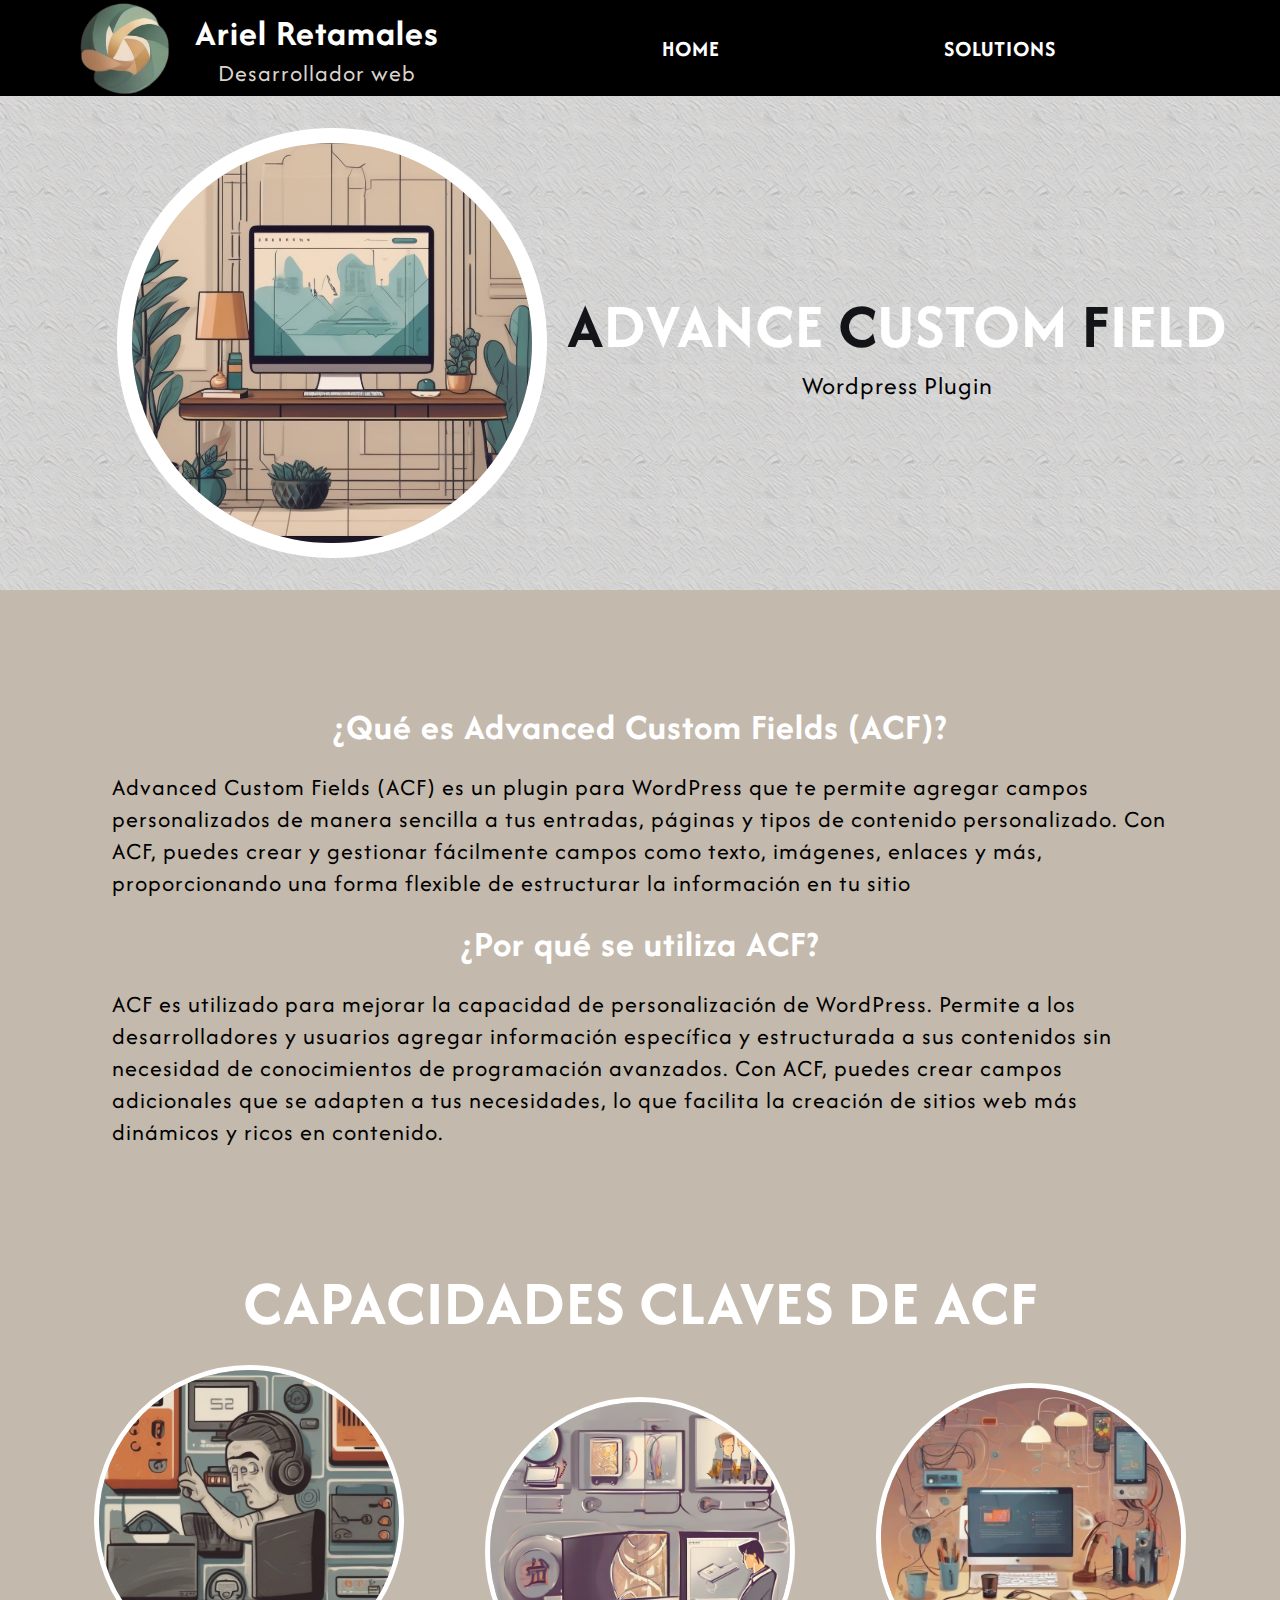
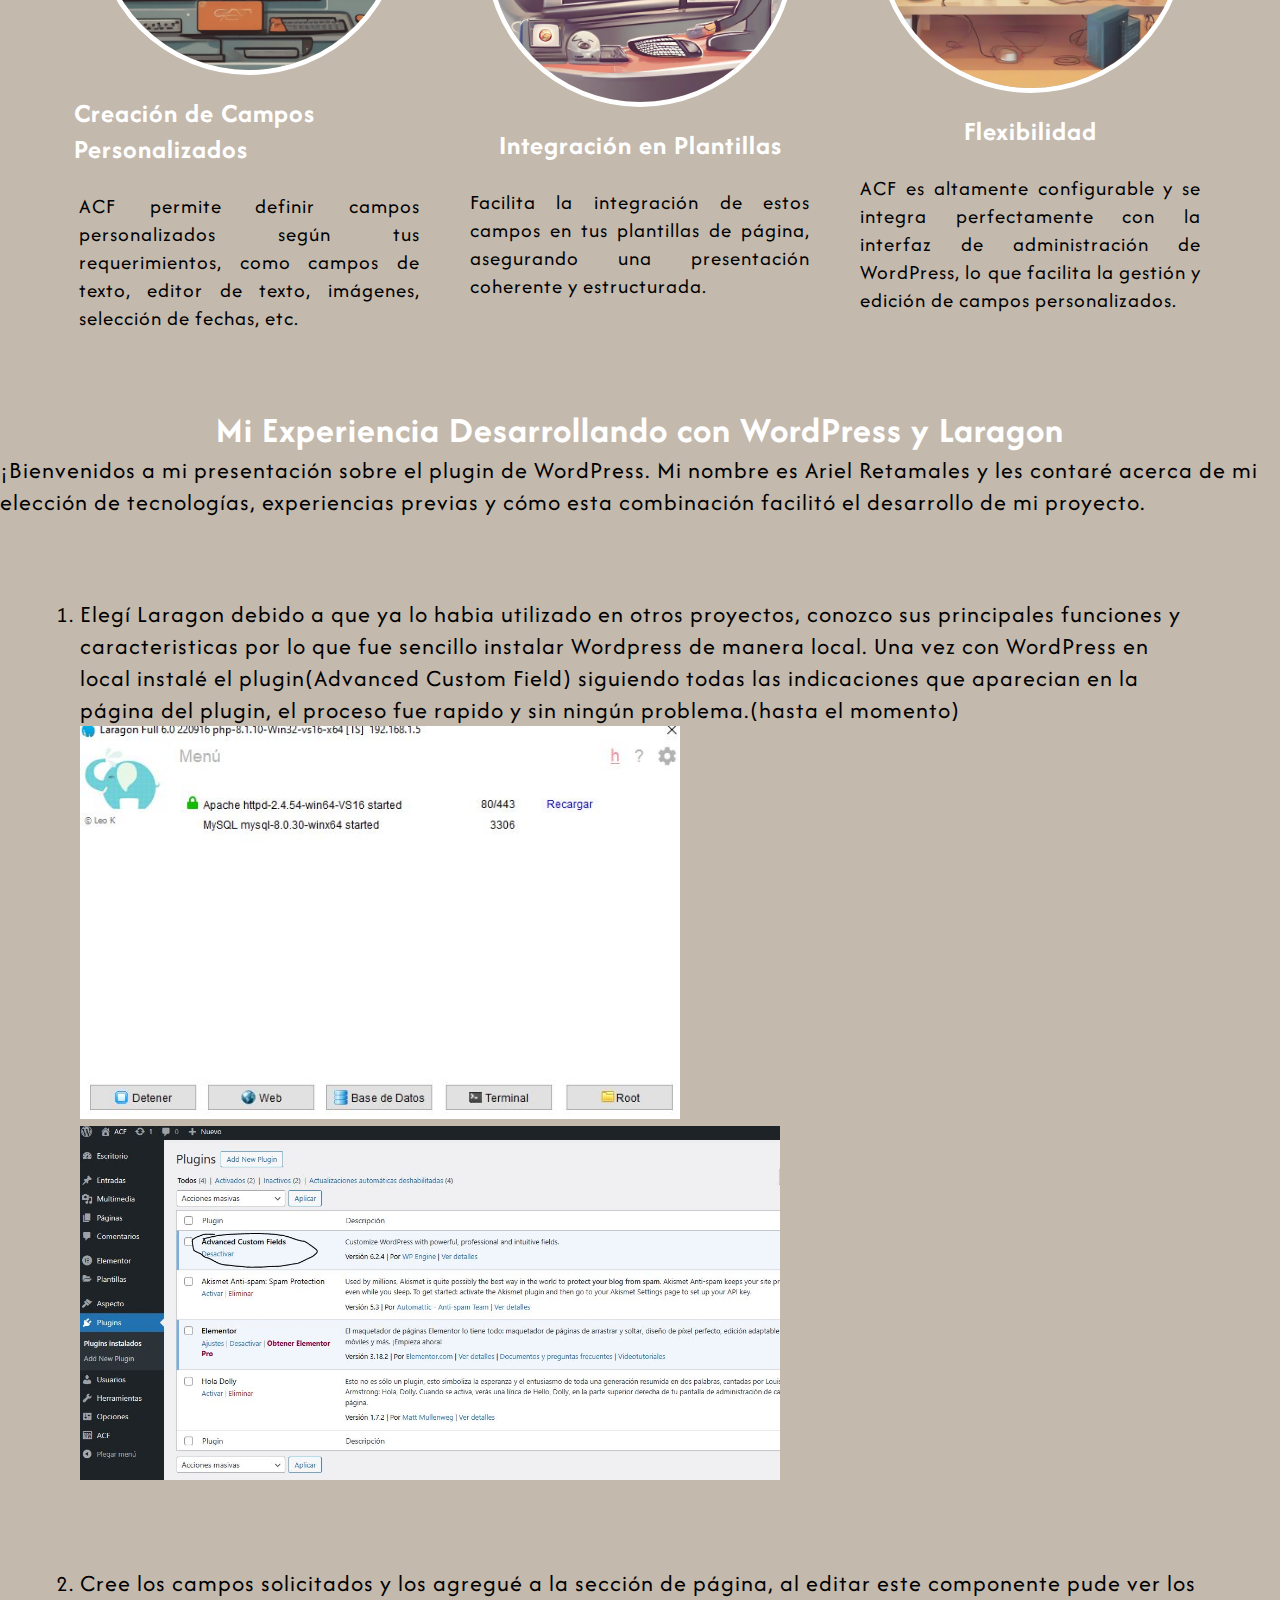
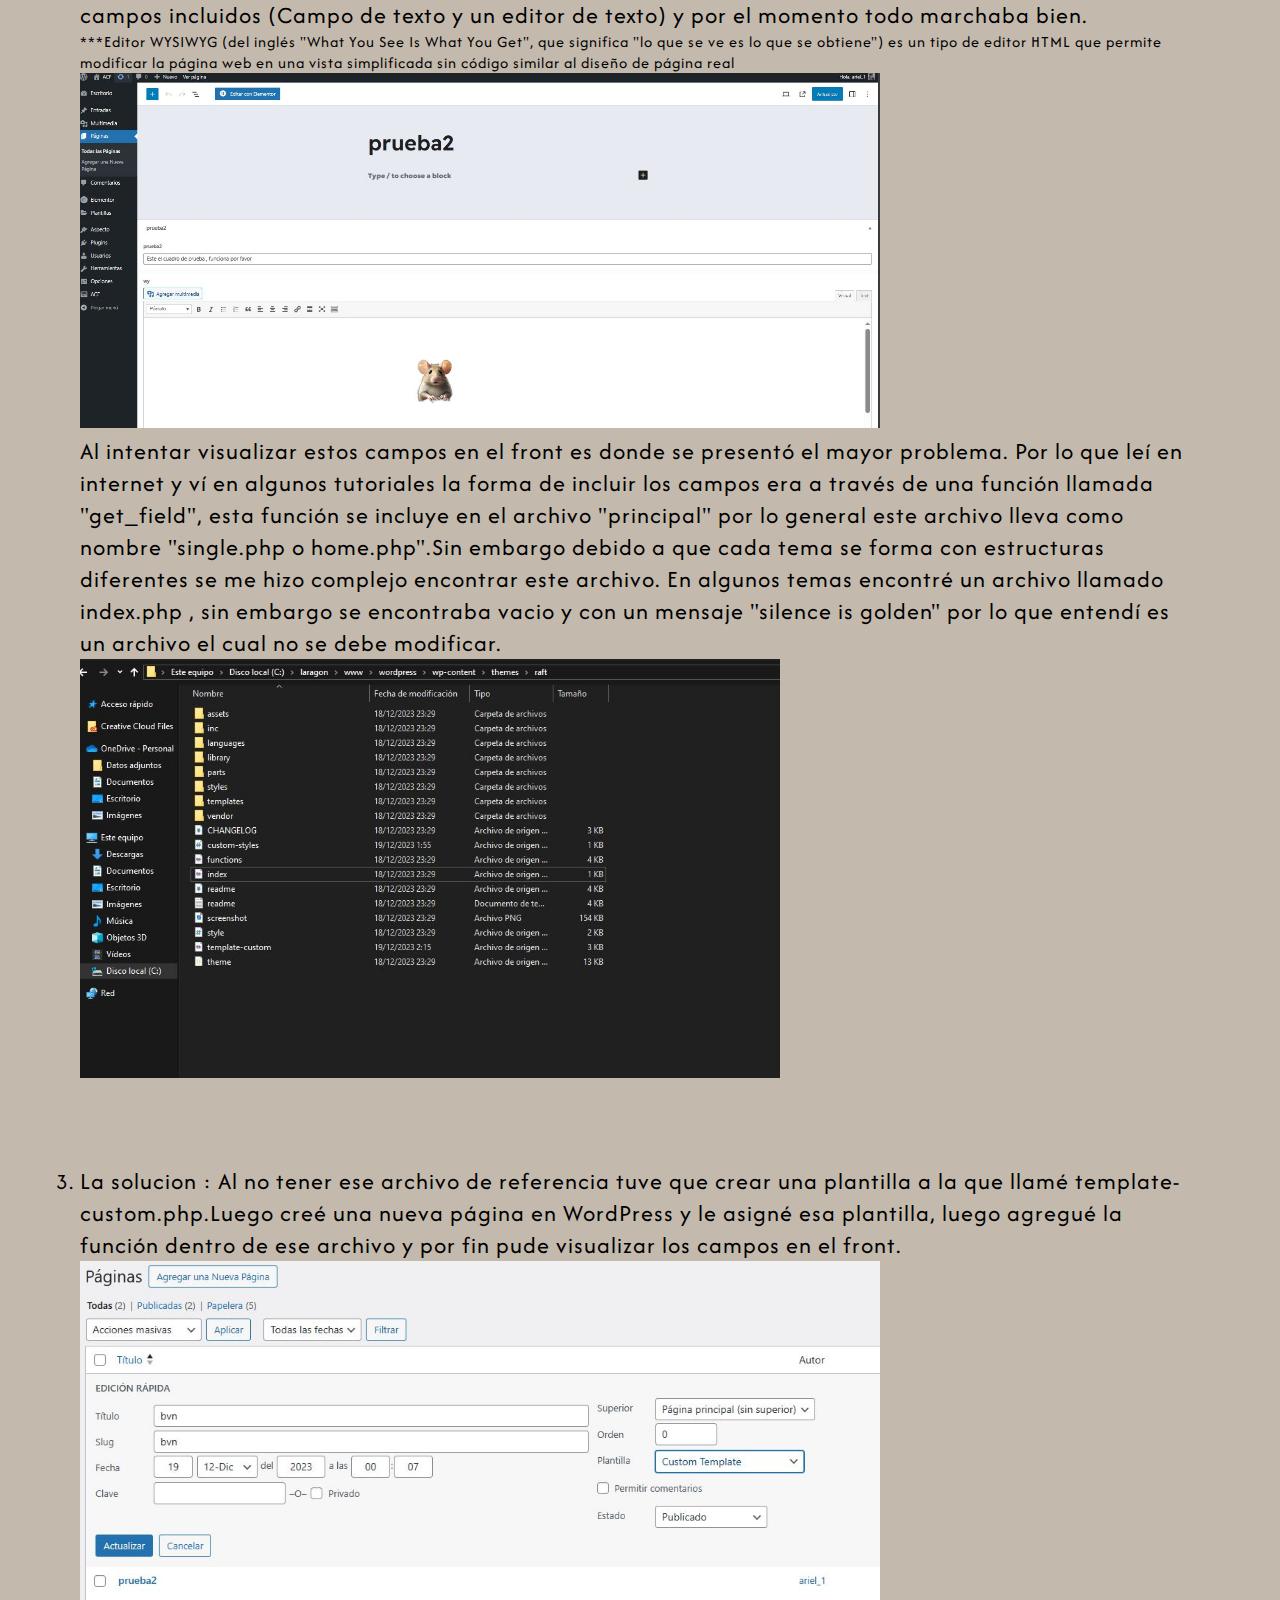
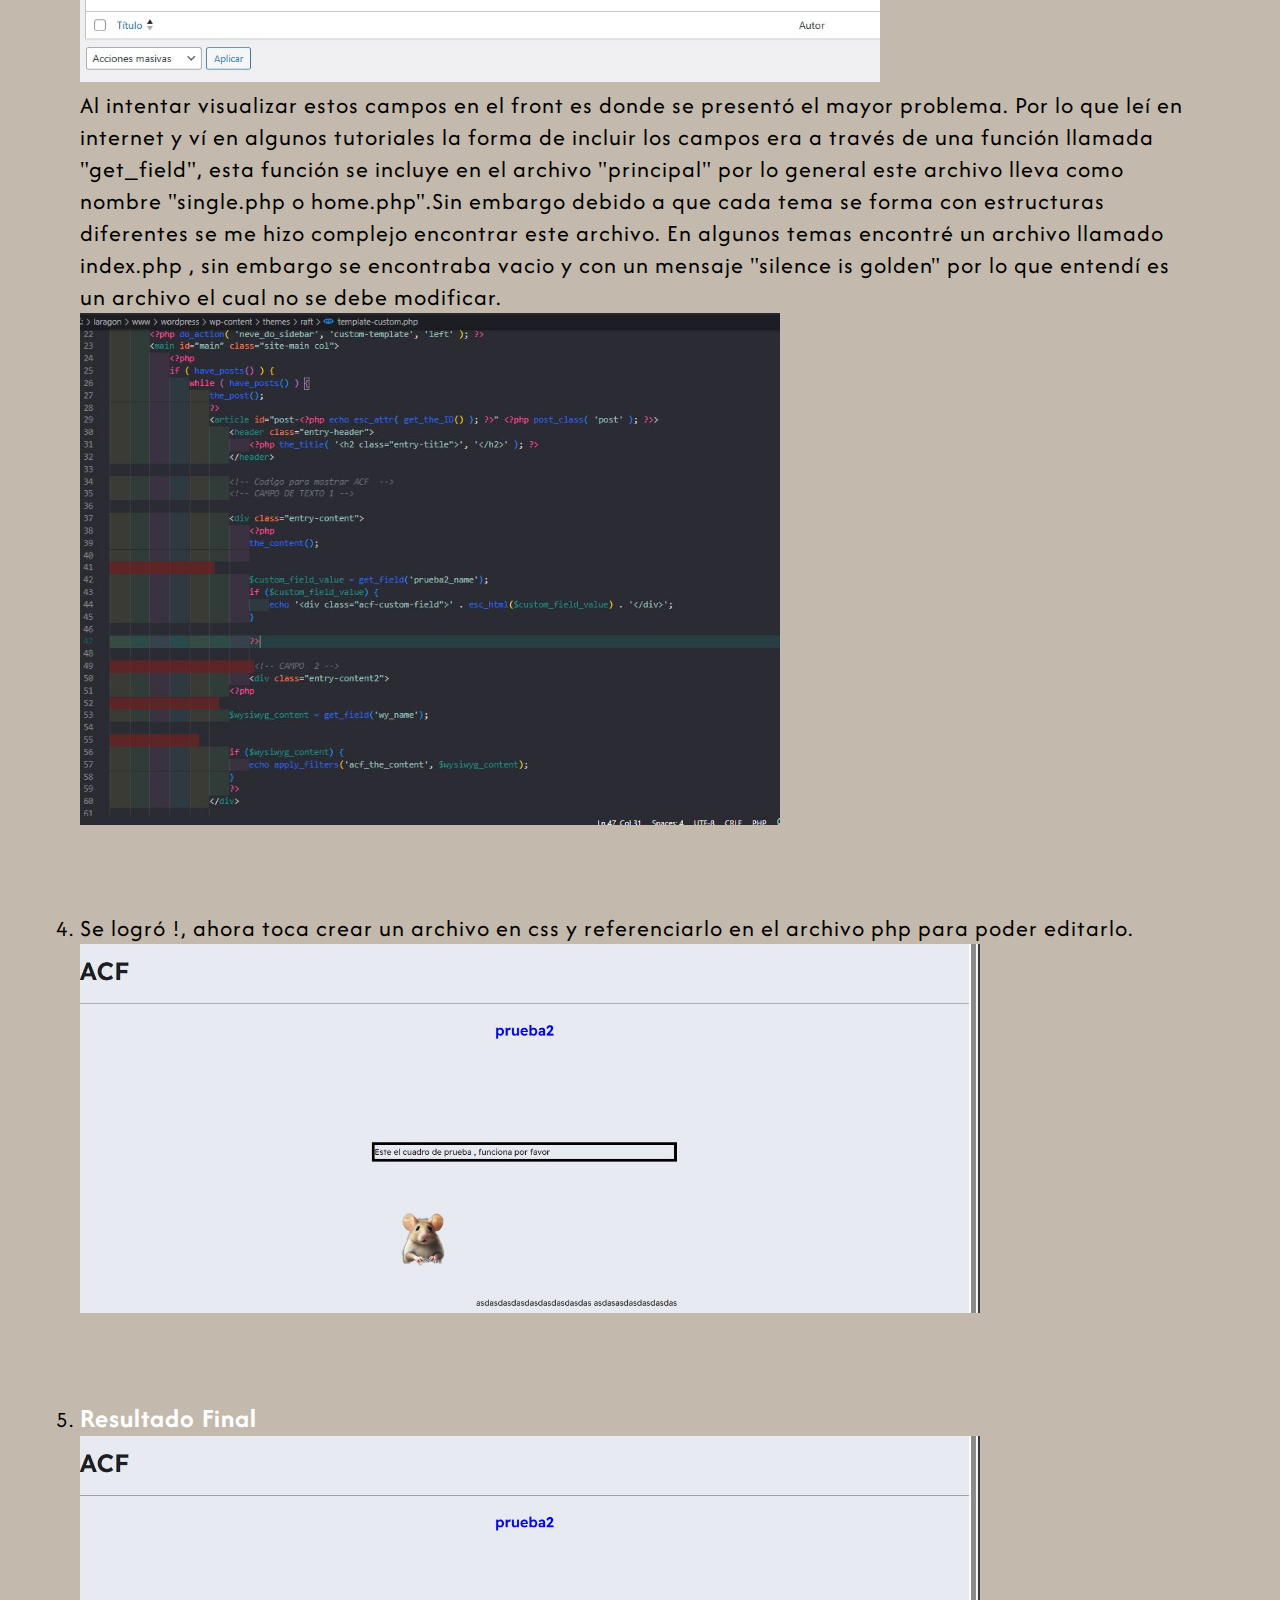
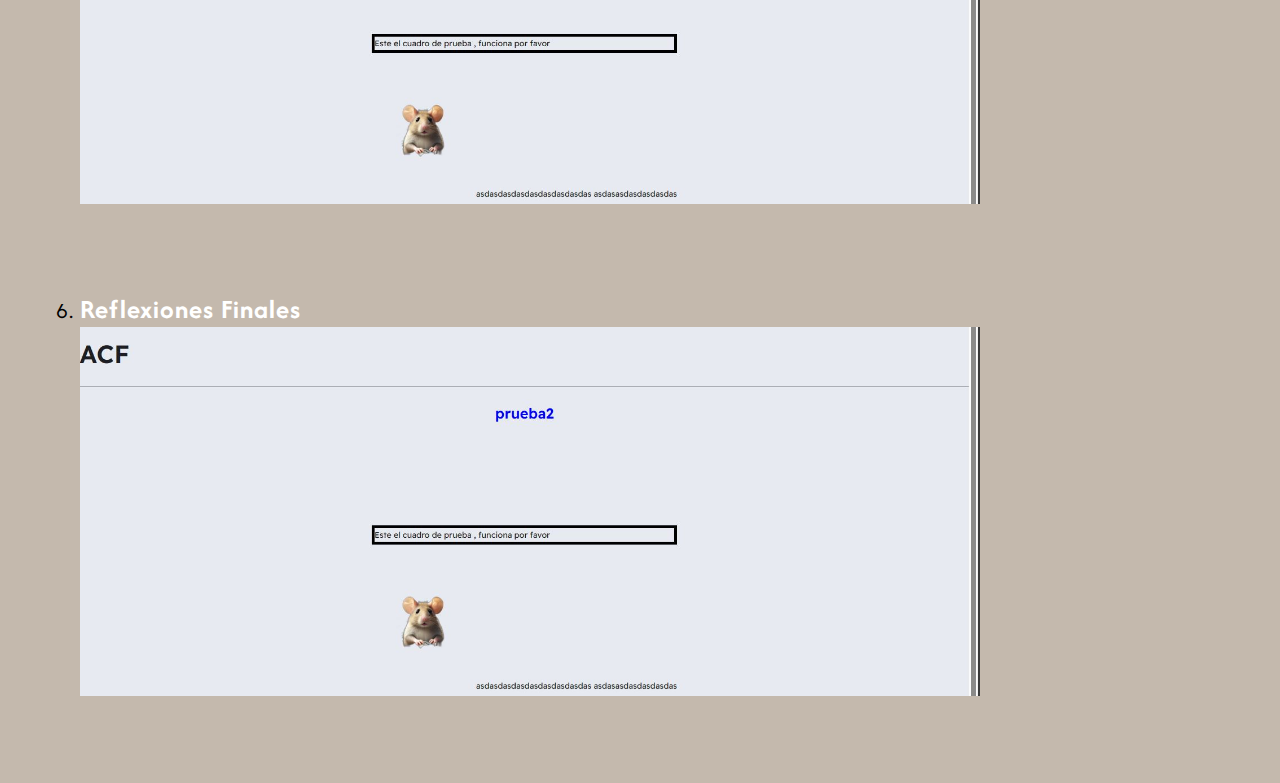
==== index.html @ b4fa36fb "estilos" ====
<!DOCTYPE html>
<html lang="en">
  <head>
    <meta charset="UTF-8" />
    <meta name="viewport" content="width=device-width, initial-scale=1.0" />
    <meta http-equiv="X-UA-Compatible" content="ie=edge" />
    <title>TRAINEE</title>
    <link rel="stylesheet" href="nav.css" />
    <link rel="stylesheet" href="styles.css" />
    <link rel="preconnect" href="https://fonts.googleapis.com" />
    <link rel="preconnect" href="https://fonts.gstatic.com" crossorigin />
    <link
      href="https://fonts.googleapis.com/css2?family=Afacad&display=swap"
      rel="stylesheet"
    />
    <script defer src="./script.js"></script>
  </head>
  <body>
    <nav>
      <div class="logo">
        <div class="infoLogo">
          <h2>Ariel Retamales</h2>
          <p class="des">Desarrollador web</p>
        </div>
        <img src="./assets/atare2.png" alt="Logo Image" />
      </div>
      <div class="hamburger">
        <div class="line1"></div>
        <div class="line2"></div>
        <div class="line3"></div>
      </div>
      <ul class="nav-links">
        <li><a href="#">Home</a></li>
        <li><a href="#">Solutions</a></li>
      </ul>
    </nav>

    <main>
      <section class="contBanner">
        <img class="foto1" width="600px" src="./assets/pc.jpg" alt="" />
        <div class="contTitulo">
          <h1 class="titulo"><span class="y">A</span>DVANCE <span class="y">C</span>USTOM <span class="y">F</span>IELD</h1>
          <p class="infoTitulo">Wordpress Plugin</p>
        </div>
      </section>

      <section class="info1">
        <h2>¿Qué es Advanced Custom Fields (ACF)?</h2>
        <p>
          Advanced Custom Fields (ACF) es un plugin para WordPress que te
          permite agregar campos personalizados de manera sencilla a tus
          entradas, páginas y tipos de contenido personalizado. Con ACF, puedes
          crear y gestionar fácilmente campos como texto, imágenes, enlaces y
          más, proporcionando una forma flexible de estructurar la información
          en tu sitio
        </p>
        <h2>¿Por qué se utiliza ACF?</h2>
        <p>
          ACF es utilizado para mejorar la capacidad de personalización de
          WordPress. Permite a los desarrolladores y usuarios agregar
          información específica y estructurada a sus contenidos sin necesidad
          de conocimientos de programación avanzados. Con ACF, puedes crear
          campos adicionales que se adapten a tus necesidades, lo que facilita
          la creación de sitios web más dinámicos y ricos en contenido.
        </p>
      </section>

      <h2 class="titulo2">CAPACIDADES CLAVES DE ACF</h2>
      <section class="card">
        <div class="cardItem">
          <img width="300px" src="./assets/foto2.jpg" alt="" />
          <h3>Creación de Campos Personalizados</h3>
          <p class="infoCard">
            ACF permite definir campos personalizados según tus requerimientos,
            como campos de texto, editor de texto, imágenes, selección de
            fechas, etc.
          </p>
        </div>
        <div class="cardItem">
          <img width="300px" src="./assets/foto3.jpg" alt="" />
          <h3>Integración en Plantillas</h3>
          <p class="infoCard">
            Facilita la integración de estos campos en tus plantillas de página,
            asegurando una presentación coherente y estructurada.
          </p>
        </div>
        <div class="cardItem">
          <img width="300px" src="./assets/foto4.jpg" alt="" />
          <h3>Flexibilidad</h3>
          <p class="infoCard">
            ACF es altamente configurable y se integra perfectamente con la
            interfaz de administración de WordPress, lo que facilita la gestión
            y edición de campos personalizados.
          </p>
        </div>
      </section>
      <section>
        <article>
          <h2>Mi Experiencia Desarrollando con WordPress y Laragon</h2>
          <p>
            ¡Bienvenidos a mi presentación sobre el plugin de WordPress. Mi
            nombre es <strong> Ariel Retamales</strong> y les contaré acerca de
            mi elección de tecnologías, experiencias previas y cómo esta
            combinación facilitó el desarrollo de mi proyecto. 

            <ol>

              <li class="pasos">
               <p>Elegí Laragon debido a que ya lo habia utilizado en otros proyectos, conozco sus
                principales funciones y caracteristicas por lo que fue sencillo
                instalar Wordpress de manera local.
                Una vez con WordPress en local instalé el plugin(Advanced Custom Field) siguiendo todas las indicaciones que aparecian en la página del plugin, el proceso fue rapido y sin ningún problema.(hasta el momento)</p>
              <img width="600px" src="./assets/1223.JPG" alt="">
              <img width="700px" src="./assets/1333.JPG" alt="">
              </li>


              <li class="pasos">
                <p>Cree los campos solicitados y los agregué a la sección de página, al editar este componente  pude ver los campos incluidos (Campo de texto y un editor de texto) y por el momento todo marchaba bien.  </p>
                <p class="wy">***Editor WYSIWYG (del inglés "What You See Is What You Get", que significa "lo que se ve es lo que se obtiene") es un tipo de editor HTML que permite modificar la página web en una vista simplificada sin código similar al diseño de página real</p>
               <img width="800px" src="./assets/1340.JPG" alt="">
               <p>Al intentar visualizar estos campos en el front es donde se presentó el mayor problema. Por lo que leí en internet y ví en algunos tutoriales la forma de incluir los campos era a través de una función llamada "get_field", esta función se incluye en el archivo "principal" por lo general este archivo lleva como nombre "single.php o home.php".Sin embargo debido a que cada tema se forma con estructuras diferentes se me hizo complejo encontrar este archivo. 
                En algunos temas encontré un archivo llamado index.php , sin embargo se encontraba vacio y con un mensaje "silence is golden" por lo que entendí es un archivo el cual no se debe modificar. 
                </p>
               <img width="700px" src="./assets/1350.JPG" alt="">
               </li>

               <li class="pasos">
                <p>La solucion : Al no tener ese archivo de referencia tuve que crear una plantilla a la que llamé template-custom.php.Luego creé una nueva página en WordPress y le asigné esa plantilla, luego agregué la función dentro de ese archivo y por fin pude visualizar los campos en el front.  </p>
               <img width="800px" src="./assets/1360.JPG" alt="">
               <p>Al intentar visualizar estos campos en el front es donde se presentó el mayor problema. Por lo que leí en internet y ví en algunos tutoriales la forma de incluir los campos era a través de una función llamada "get_field", esta función se incluye en el archivo "principal" por lo general este archivo lleva como nombre "single.php o home.php".Sin embargo debido a que cada tema se forma con estructuras diferentes se me hizo complejo encontrar este archivo. 
                En algunos temas encontré un archivo llamado index.php , sin embargo se encontraba vacio y con un mensaje "silence is golden" por lo que entendí es un archivo el cual no se debe modificar. 
                </p>
               <img width="700px" src="./assets/1370.JPG" alt="">
               </li>


               <li class="pasos">
                
              <p>Se logró !, ahora toca crear un archivo en css y referenciarlo en el archivo php para poder editarlo.</p>
               <img width="900px" src="./assets/1380.JPG" alt="">
               </li>
               
               <li class="pasos">
                
               <h3>Resultado Final</h3>
                 <img width="900px" src="./assets/1380.JPG" alt="">
                 </li>
              
                 <li class="pasos">
                
                  <h3>Reflexiones Finales</h3>
                    <img width="900px" src="./assets/1380.JPG" alt="">
                    </li>
              </ol>
            </ol>
          </p>
        </article>
      </section>
    </main>

    <script src="nav.js"></script>
  </body>
</html>
---- styles.css ----
* {
  margin: 0;
  padding: 0;

  font-family: "Afacad", sans-serif;
  letter-spacing: 1px;
  font-weight: 300;
}
body {
  background-color: #c4b9ad;
  overflow-x: hidden;
}
nav {
  height: 6rem;
  width: 100vw;

  box-shadow: 0 3px 20px rgba(0, 0, 0, 0.2);
  display: flex;

  background-color: black;
}

/*Styling logo*/

.logo {
  display: flex;
  flex-direction: row-reverse;
  align-items: center;
  width: 600px;
  gap: 20px;
}

span {
  font-weight: 700;
  color: #131418;
}

.titulo:hover .y {
  color: #c4b9ad;
  transform: scale(1);
}
.logo img {
  width: 100px;
  margin-top: 0;
  border-radius: 80%;
}
.des {
  color: #dbd4cd;
}
.foto1 {
  border-radius: 100%;
  width: 400px;
  border: solid white 15px;
  transition: 2s;
}

.foto1:hover {
  border: solid black 15px;
}

.infoLogo {
  display: flex;
  flex-direction: column;
  align-items: center;
}
h2 {
  font-size: 2.3rem;
  font-weight: 700;
  color: white;
  text-align: center;
}
h3 {
  color: white;
  font-size: 1.7rem;
  align-self: center;
  font-weight: 700;
}
.card {
  display: flex;
  justify-content: center;
  gap: 20px;
  align-items: center;
  margin: 4rem;
}
.infoCard {
  font-size: 1.3rem;
}

.titulo2 {
  font-size: 4rem;
}
.card div {
  margin-top: 2rem;
  font-size: 1.2rem;
  display: flex;
  flex-direction: column;
  justify-content: center;
  align-items: center;
  width: 600px;
  height: 400px;
  gap: 20px;
  margin-bottom: 5rem;
  padding: 10px;
}
.wy {
  font-size: 1rem;
}
.pasos {
  list-style: numeric;
  font-size: 1.4rem;
  margin: 5rem;
}

.card div img {
  border-radius: 50%;
  transition: 2s;
  border: solid 5px white;
}

.card div img:hover {
  border-radius: 0%;
  transform: scale(1.1);
}
.card div p {
  text-align: justify;

  padding: 5px;
}
.cardItem {
  display: flex;
}
p {
  font-size: 1.5rem;
}
.info1 {
  display: flex;
  flex-direction: column;
  justify-content: center;
  align-items: center;
  margin: 7rem;
  gap: 20px;
}

/*Styling Links*/
.nav-links {
  display: flex;
  list-style: none;
  width: 88vw;
  padding: 0 0.7vw;
  justify-content: space-evenly;
  align-items: center;
  text-transform: uppercase;
}
.nav-links li a {
  text-decoration: none;
  margin: 0 0.7vw;
  color: white;
  font-size: 1.4rem;
  font-weight: 700;
}
.nav-links li a:hover {
  color: white;
}
.nav-links li {
  position: relative;
}
.nav-links li a::before {
  content: "";
  display: block;
  height: 3px;
  width: 0%;
  background-color: white;
  position: absolute;
  transition: all ease-in-out 250ms;
  margin: 0 0 0 10%;
}
.nav-links li a:hover::before {
  width: 80%;
}

/*Styling Buttons*/
.login-button {
  background-color: transparent;
  border: 1.5px solid #f2f5f7;
  border-radius: 2em;
  padding: 0.6rem 0.8rem;
  margin-left: 2vw;
  font-size: 1rem;
  cursor: pointer;
}
.login-button:hover {
  color: #131418;
  background-color: #f2f5f7;
  border: 1.5px solid #f2f5f7;
  transition: all ease-in-out 350ms;
}
.join-button {
  color: #131418;
  background-color: #61dafb;
  border: 1.5px solid #61dafb;
  border-radius: 2em;
  padding: 0.6rem 0.8rem;
  font-size: 1rem;
  cursor: pointer;
}
.join-button:hover {
  color: #f2f5f7;
  background-color: transparent;
  border: 1.5px solid #f2f5f7;
  transition: all ease-in-out 350ms;
}

/*Styling Hamburger Icon*/
.hamburger div {
  width: 30px;
  height: 3px;
  background: #f2f5f7;
  margin: 5px;
  transition: all 0.3s ease;
}
.hamburger {
  display: none;
}
.contBanner {
  display: flex;

  width: 100%;
  justify-content: center;
  align-items: center;
  gap: 20px;
  background-image: url(./assets/fondo2.jpg);
  background-repeat: repeatl;
  background-size: 10%;
  padding: 2rem;
}

.contTitulo {
  display: flex;
  flex-direction: column;
  align-items: center;
  justify-self: center;
}
.titulo {
  font-size: 4rem;
  font-weight: 700;
  color: white;
}
.infoTitulo {
  font-size: 1.6rem;
  color: black;
}
/*Stying for small screens*/
@media screen and (max-width: 800px) {
  nav {
    position: fixed;
    z-index: 3;
  }
  .hamburger {
    display: block;
    position: absolute;
    cursor: pointer;
    right: 5%;
    top: 50%;
    transform: translate(-5%, -50%);
    z-index: 2;
    transition: all 0.7s ease;
  }
  .nav-links {
    position: fixed;
    background: #131418;
    height: 100vh;
    width: 100%;
    flex-direction: column;
    clip-path: circle(50px at 90% -20%);
    -webkit-clip-path: circle(50px at 90% -10%);
    transition: all 1s ease-out;
    pointer-events: none;
  }
  .nav-links.open {
    clip-path: circle(1000px at 90% -10%);
    -webkit-clip-path: circle(1000px at 90% -10%);
    pointer-events: all;
  }
  .nav-links li {
    opacity: 0;
  }
  .nav-links li:nth-child(1) {
    transition: all 0.5s ease 0.2s;
  }
  .nav-links li:nth-child(2) {
    transition: all 0.5s ease 0.4s;
  }
  .nav-links li:nth-child(3) {
    transition: all 0.5s ease 0.6s;
  }
  .nav-links li:nth-child(4) {
    transition: all 0.5s ease 0.7s;
  }
  .nav-links li:nth-child(5) {
    transition: all 0.5s ease 0.8s;
  }
  .nav-links li:nth-child(6) {
    transition: all 0.5s ease 0.9s;
    margin: 0;
  }
  .nav-links li:nth-child(7) {
    transition: all 0.5s ease 1s;
    margin: 0;
  }
  li.fade {
    opacity: 1;
  }
}
/*Animating Hamburger Icon on Click*/
.toggle .line1 {
  transform: rotate(-45deg) translate(-5px, 6px);
}
.toggle .line2 {
  transition: all 0.7s ease;
  width: 0;
}
.toggle .line3 {
  transform: rotate(45deg) translate(-5px, -6px);
}
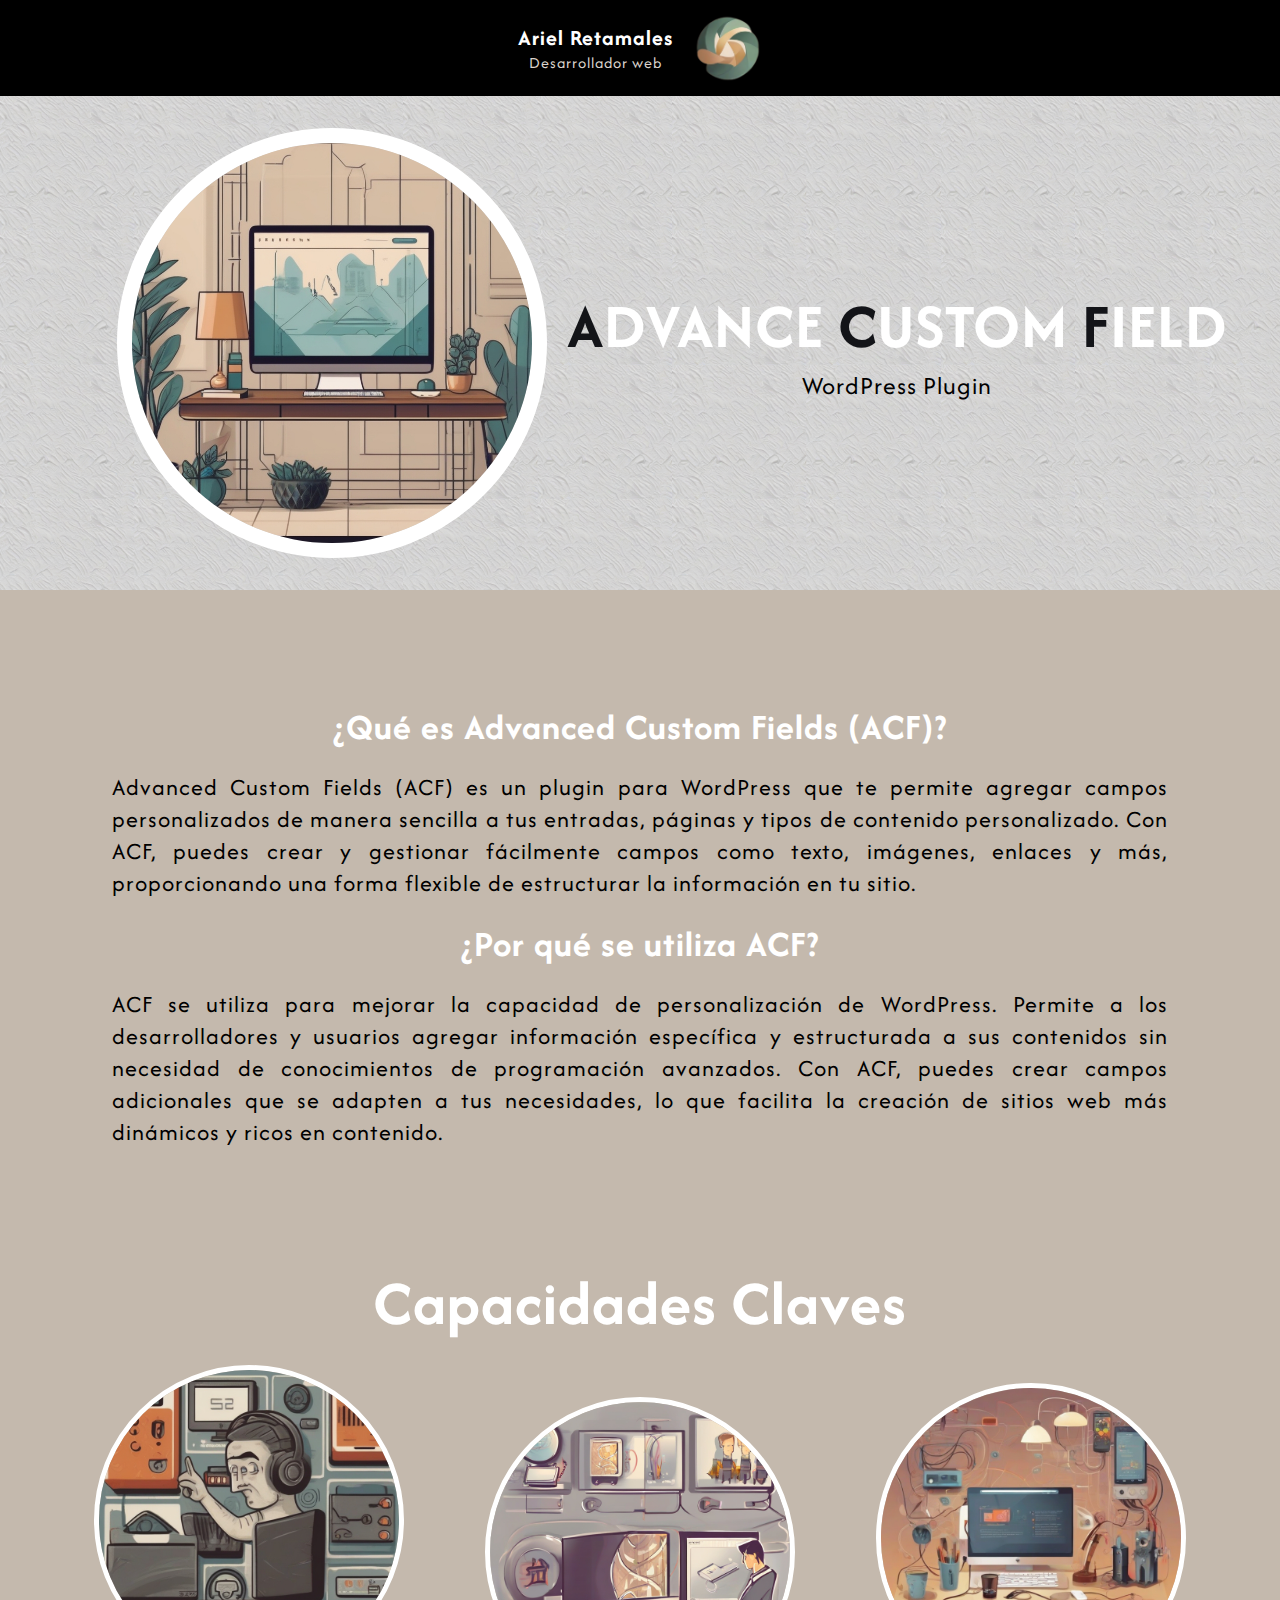
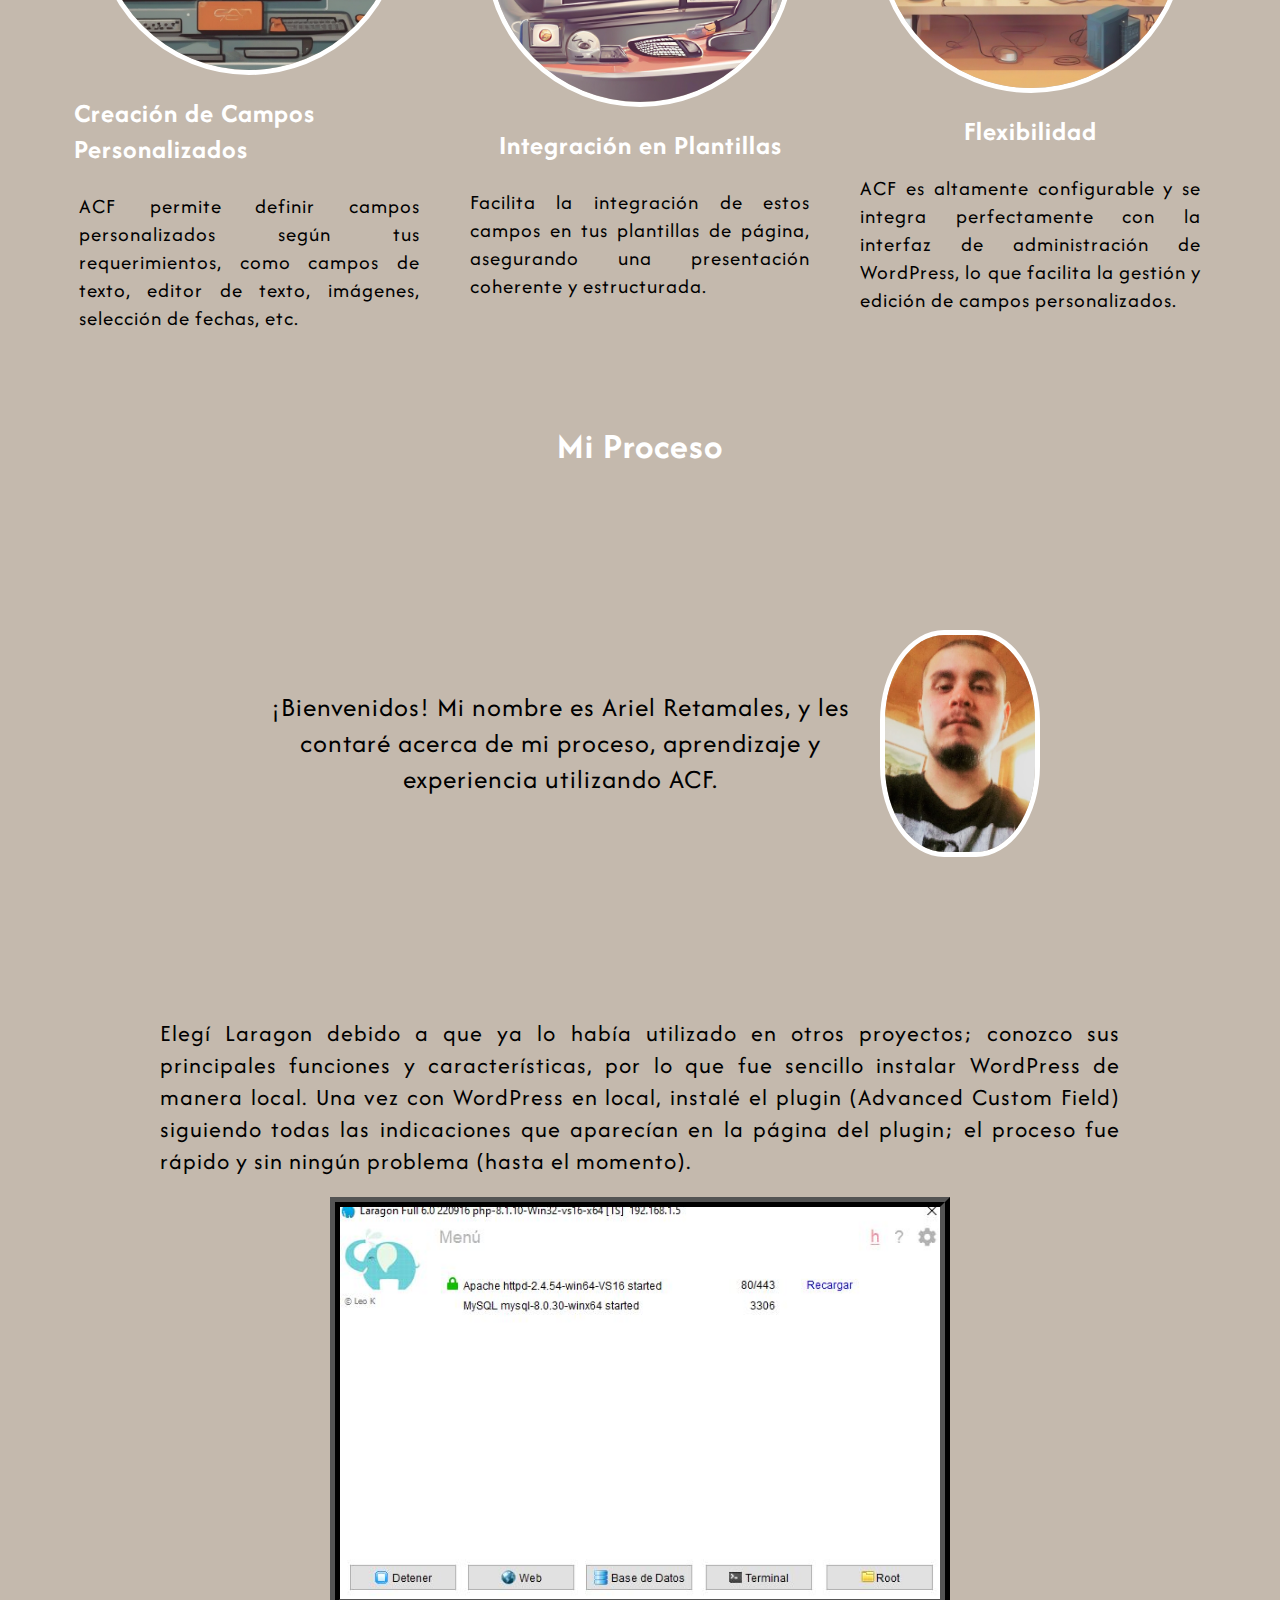
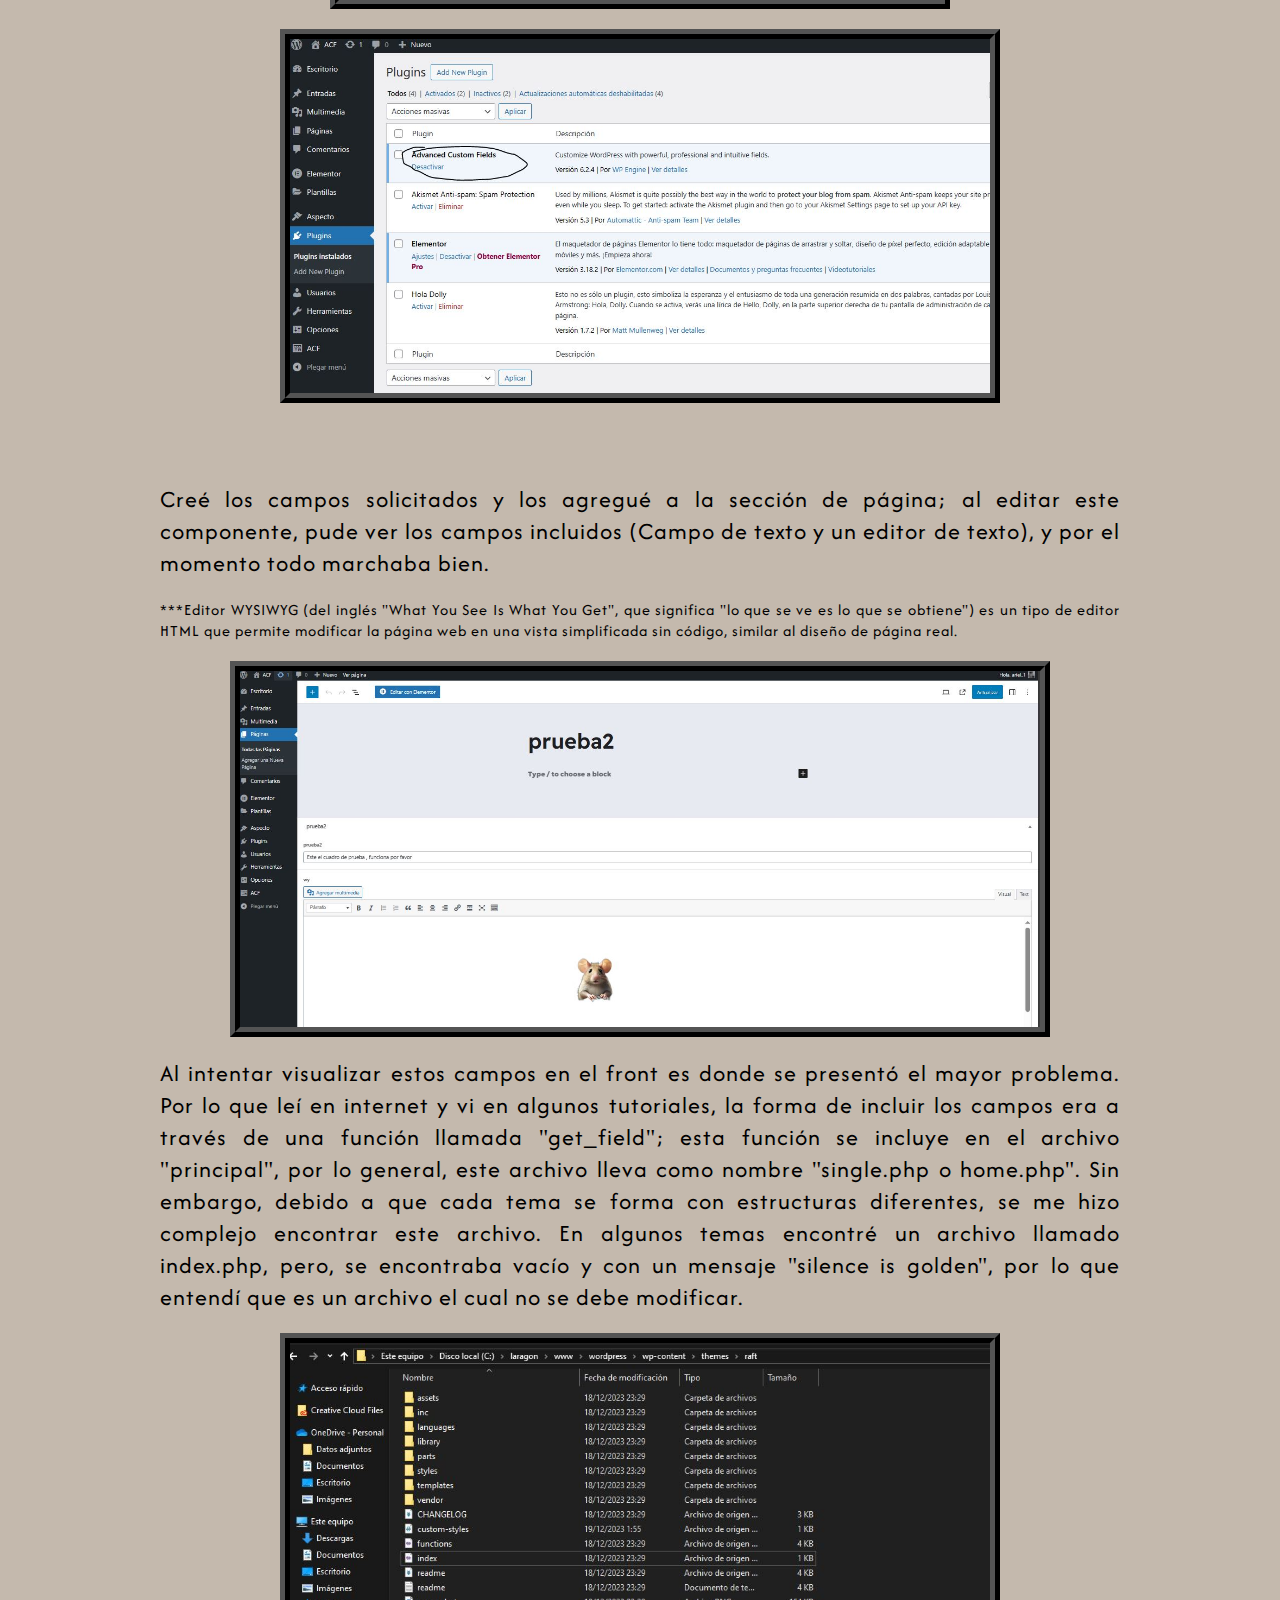
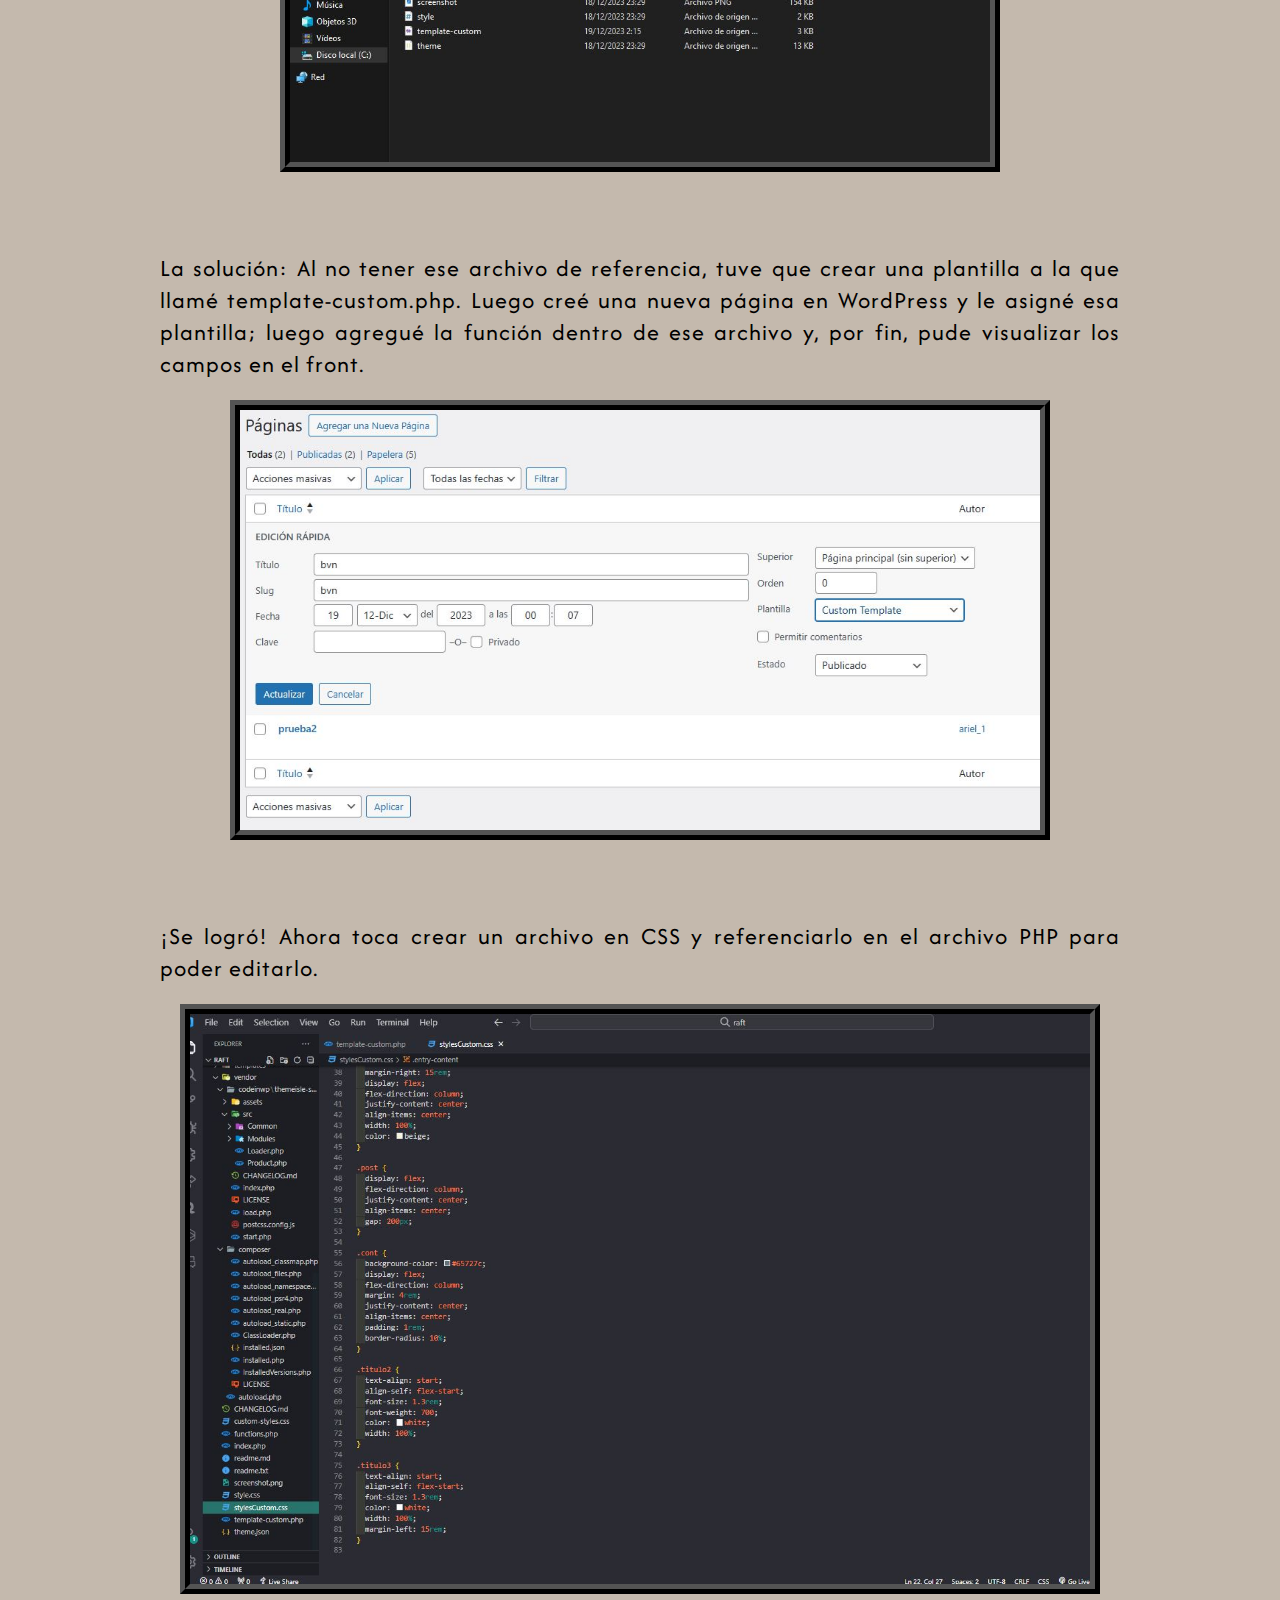
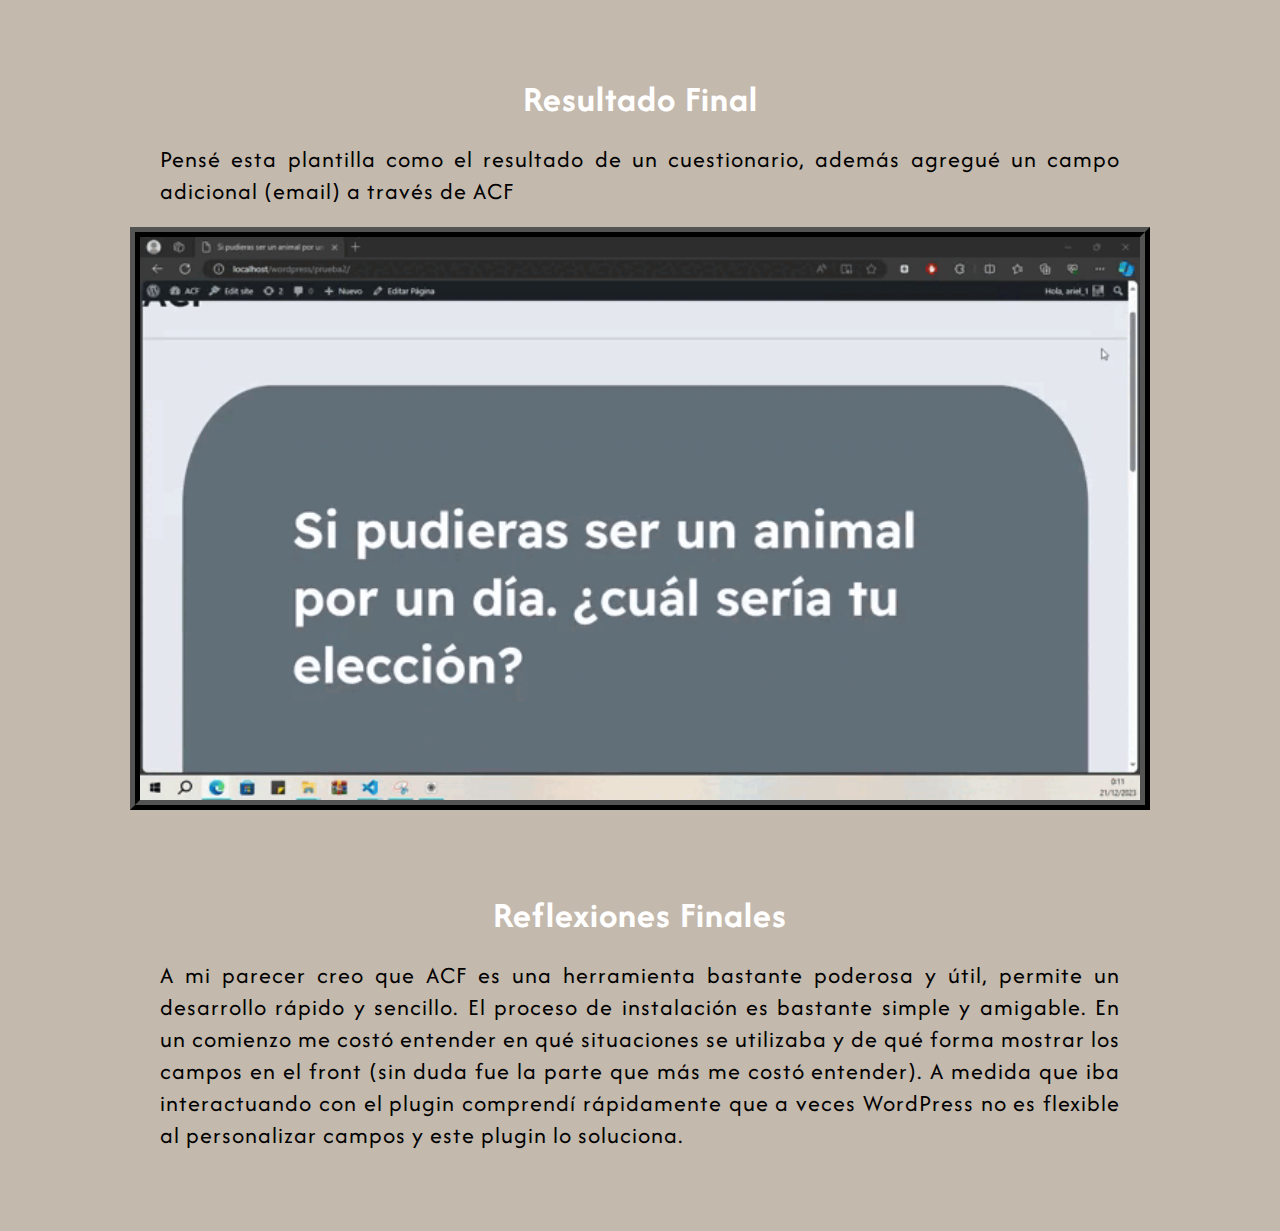
==== commit 871a2fbc: "inicio responsive" ====
--- a/index.html
+++ b/index.html
@@ -19,28 +19,22 @@
     <nav>
       <div class="logo">
         <div class="infoLogo">
-          <h2>Ariel Retamales</h2>
+          <h2 class="ariel">Ariel Retamales</h2>
           <p class="des">Desarrollador web</p>
         </div>
         <img src="./assets/atare2.png" alt="Logo Image" />
       </div>
-      <div class="hamburger">
-        <div class="line1"></div>
-        <div class="line2"></div>
-        <div class="line3"></div>
-      </div>
-      <ul class="nav-links">
-        <li><a href="#">Home</a></li>
-        <li><a href="#">Solutions</a></li>
-      </ul>
     </nav>
 
     <main>
       <section class="contBanner">
         <img class="foto1" width="600px" src="./assets/pc.jpg" alt="" />
         <div class="contTitulo">
-          <h1 class="titulo"><span class="y">A</span>DVANCE <span class="y">C</span>USTOM <span class="y">F</span>IELD</h1>
-          <p class="infoTitulo">Wordpress Plugin</p>
+          <h1 class="titulo">
+            <span class="y">A</span>DVANCE <span class="y">C</span>USTOM
+            <span class="y">F</span>IELD
+          </h1>
+          <p class="infoTitulo">WordPress Plugin</p>
         </div>
       </section>
 
@@ -52,11 +46,11 @@
           entradas, páginas y tipos de contenido personalizado. Con ACF, puedes
           crear y gestionar fácilmente campos como texto, imágenes, enlaces y
           más, proporcionando una forma flexible de estructurar la información
-          en tu sitio
+          en tu sitio.
         </p>
         <h2>¿Por qué se utiliza ACF?</h2>
         <p>
-          ACF es utilizado para mejorar la capacidad de personalización de
+          ACF se utiliza para mejorar la capacidad de personalización de
           WordPress. Permite a los desarrolladores y usuarios agregar
           información específica y estructurada a sus contenidos sin necesidad
           de conocimientos de programación avanzados. Con ACF, puedes crear
@@ -65,7 +59,7 @@
         </p>
       </section>
 
-      <h2 class="titulo2">CAPACIDADES CLAVES DE ACF</h2>
+      <h2 class="titulo2">Capacidades Claves</h2>
       <section class="card">
         <div class="cardItem">
           <img width="300px" src="./assets/foto2.jpg" alt="" />
@@ -94,69 +88,105 @@
           </p>
         </div>
       </section>
-      <section>
-        <article>
-          <h2>Mi Experiencia Desarrollando con WordPress y Laragon</h2>
-          <p>
-            ¡Bienvenidos a mi presentación sobre el plugin de WordPress. Mi
-            nombre es <strong> Ariel Retamales</strong> y les contaré acerca de
-            mi elección de tecnologías, experiencias previas y cómo esta
-            combinación facilitó el desarrollo de mi proyecto. 
 
-            <ol>
+      <article>
+        <h2>Mi Proceso</h2>
+        <div class="pres">
+          <h3 class="titulo3">
+            ¡Bienvenidos! Mi nombre es <strong>Ariel Retamales</strong>, y les
+            contaré acerca de mi proceso, aprendizaje y experiencia utilizando
+            ACF.
+          </h3>
+          <img class="fariel" width="150px" src="./assets/ariel.jpg" alt="" />
+        </div>
 
-              <li class="pasos">
-               <p>Elegí Laragon debido a que ya lo habia utilizado en otros proyectos, conozco sus
-                principales funciones y caracteristicas por lo que fue sencillo
-                instalar Wordpress de manera local.
-                Una vez con WordPress en local instalé el plugin(Advanced Custom Field) siguiendo todas las indicaciones que aparecian en la página del plugin, el proceso fue rapido y sin ningún problema.(hasta el momento)</p>
-              <img width="600px" src="./assets/1223.JPG" alt="">
-              <img width="700px" src="./assets/1333.JPG" alt="">
-              </li>
+        <ol>
+          <li class="pasos">
+            <p>
+              Elegí Laragon debido a que ya lo había utilizado en otros
+              proyectos; conozco sus principales funciones y características,
+              por lo que fue sencillo instalar WordPress de manera local. Una
+              vez con WordPress en local, instalé el plugin (Advanced Custom
+              Field) siguiendo todas las indicaciones que aparecían en la página
+              del plugin; el proceso fue rápido y sin ningún problema (hasta el
+              momento).
+            </p>
+            <img width="600px" src="./assets/1223.JPG" alt="" />
+            <img width="700px" src="./assets/1333.JPG" alt="" />
+          </li>
 
+          <li class="pasos">
+            <p>
+              Creé los campos solicitados y los agregué a la sección de página;
+              al editar este componente, pude ver los campos incluidos (Campo de
+              texto y un editor de texto), y por el momento todo marchaba bien.
+            </p>
+            <p class="wy">
+              ***Editor WYSIWYG (del inglés "What You See Is What You Get", que
+              significa "lo que se ve es lo que se obtiene") es un tipo de
+              editor HTML que permite modificar la página web en una vista
+              simplificada sin código, similar al diseño de página real.
+            </p>
+            <img width="800px" src="./assets/1340.JPG" alt="" />
+            <p>
+              Al intentar visualizar estos campos en el front es donde se
+              presentó el mayor problema. Por lo que leí en internet y vi en
+              algunos tutoriales, la forma de incluir los campos era a través de
+              una función llamada "get_field"; esta función se incluye en el
+              archivo "principal", por lo general, este archivo lleva como
+              nombre "single.php o home.php". Sin embargo, debido a que cada
+              tema se forma con estructuras diferentes, se me hizo complejo
+              encontrar este archivo. En algunos temas encontré un archivo
+              llamado index.php, pero, se encontraba vacío y con un mensaje
+              "silence is golden", por lo que entendí que es un archivo el cual
+              no se debe modificar.
+            </p>
+            <img width="700px" src="./assets/1350.JPG" alt="" />
+          </li>
 
-              <li class="pasos">
-                <p>Cree los campos solicitados y los agregué a la sección de página, al editar este componente  pude ver los campos incluidos (Campo de texto y un editor de texto) y por el momento todo marchaba bien.  </p>
-                <p class="wy">***Editor WYSIWYG (del inglés "What You See Is What You Get", que significa "lo que se ve es lo que se obtiene") es un tipo de editor HTML que permite modificar la página web en una vista simplificada sin código similar al diseño de página real</p>
-               <img width="800px" src="./assets/1340.JPG" alt="">
-               <p>Al intentar visualizar estos campos en el front es donde se presentó el mayor problema. Por lo que leí en internet y ví en algunos tutoriales la forma de incluir los campos era a través de una función llamada "get_field", esta función se incluye en el archivo "principal" por lo general este archivo lleva como nombre "single.php o home.php".Sin embargo debido a que cada tema se forma con estructuras diferentes se me hizo complejo encontrar este archivo. 
-                En algunos temas encontré un archivo llamado index.php , sin embargo se encontraba vacio y con un mensaje "silence is golden" por lo que entendí es un archivo el cual no se debe modificar. 
-                </p>
-               <img width="700px" src="./assets/1350.JPG" alt="">
-               </li>
+          <li class="pasos">
+            <p>
+              La solución: Al no tener ese archivo de referencia, tuve que crear
+              una plantilla a la que llamé template-custom.php. Luego creé una
+              nueva página en WordPress y le asigné esa plantilla; luego agregué
+              la función dentro de ese archivo y, por fin, pude visualizar los
+              campos en el front.
+            </p>
+            <img width="800px" src="./assets/1360.JPG" alt="" />
+          </li>
 
-               <li class="pasos">
-                <p>La solucion : Al no tener ese archivo de referencia tuve que crear una plantilla a la que llamé template-custom.php.Luego creé una nueva página en WordPress y le asigné esa plantilla, luego agregué la función dentro de ese archivo y por fin pude visualizar los campos en el front.  </p>
-               <img width="800px" src="./assets/1360.JPG" alt="">
-               <p>Al intentar visualizar estos campos en el front es donde se presentó el mayor problema. Por lo que leí en internet y ví en algunos tutoriales la forma de incluir los campos era a través de una función llamada "get_field", esta función se incluye en el archivo "principal" por lo general este archivo lleva como nombre "single.php o home.php".Sin embargo debido a que cada tema se forma con estructuras diferentes se me hizo complejo encontrar este archivo. 
-                En algunos temas encontré un archivo llamado index.php , sin embargo se encontraba vacio y con un mensaje "silence is golden" por lo que entendí es un archivo el cual no se debe modificar. 
-                </p>
-               <img width="700px" src="./assets/1370.JPG" alt="">
-               </li>
+          <li class="pasos">
+            <p>
+              ¡Se logró! Ahora toca crear un archivo en CSS y referenciarlo en
+              el archivo PHP para poder editarlo.
+            </p>
+            <img width="900px" src="./assets/1390.JPG" alt="" />
+          </li>
 
+          <li class="pasos">
+            <h2>Resultado Final</h2>
+            <p>
+              Pensé esta plantilla como el resultado de un cuestionario, además
+              agregué un campo adicional (email) a través de ACF
+            </p>
+            <img width="1000px" src="./assets/videoi.gif" alt="" />
+          </li>
 
-               <li class="pasos">
-                
-              <p>Se logró !, ahora toca crear un archivo en css y referenciarlo en el archivo php para poder editarlo.</p>
-               <img width="900px" src="./assets/1380.JPG" alt="">
-               </li>
-               
-               <li class="pasos">
-                
-               <h3>Resultado Final</h3>
-                 <img width="900px" src="./assets/1380.JPG" alt="">
-                 </li>
-              
-                 <li class="pasos">
-                
-                  <h3>Reflexiones Finales</h3>
-                    <img width="900px" src="./assets/1380.JPG" alt="">
-                    </li>
-              </ol>
-            </ol>
-          </p>
-        </article>
-      </section>
+          <li class="pasos">
+            <h2>Reflexiones Finales</h2>
+            <p>
+              A mi parecer creo que ACF es una herramienta bastante poderosa y
+              útil, permite un desarrollo rápido y sencillo. El proceso de
+              instalación es bastante simple y amigable. En un comienzo me costó
+              entender en qué situaciones se utilizaba y de qué forma mostrar
+              los campos en el front (sin duda fue la parte que más me costó
+              entender). A medida que iba interactuando con el plugin comprendí
+              rápidamente que a veces WordPress no es flexible al personalizar
+              campos y este plugin lo soluciona.
+            </p>
+          </li>
+        </ol>
+      </article>
     </main>
 
     <script src="nav.js"></script>
--- a/styles.css
+++ b/styles.css
@@ -10,23 +10,44 @@
   background-color: #c4b9ad;
   overflow-x: hidden;
 }
+
+.fariel {
+  border-radius: 40%;
+  border: solid white 5px;
+}
+.pres {
+  display: flex;
+  align-items: center;
+  justify-content: center;
+  margin: 10rem;
+}
 nav {
   height: 6rem;
   width: 100vw;
 
   box-shadow: 0 3px 20px rgba(0, 0, 0, 0.2);
   display: flex;
+  justify-content: center;
+  align-items: center;
 
   background-color: black;
 }
 
+article {
+  margin: 5rem;
+}
+p {
+  text-align: justify;
+}
+
 /*Styling logo*/
 
 .logo {
   display: flex;
-  flex-direction: row-reverse;
-  align-items: center;
-  width: 600px;
+
+  justify-content: center;
+  align-items: center;
+  width: 100%;
   gap: 20px;
 }
 
@@ -40,12 +61,12 @@
   transform: scale(1);
 }
 .logo img {
-  width: 100px;
+  width: 70px;
   margin-top: 0;
-  border-radius: 80%;
 }
 .des {
   color: #dbd4cd;
+  font-size: 1rem;
 }
 .foto1 {
   border-radius: 100%;
@@ -63,6 +84,9 @@
   flex-direction: column;
   align-items: center;
 }
+.ariel {
+  font-size: 1.4rem;
+}
 h2 {
   font-size: 2.3rem;
   font-weight: 700;
@@ -106,15 +130,28 @@
   font-size: 1rem;
 }
 .pasos {
-  list-style: numeric;
+  list-style: square;
   font-size: 1.4rem;
   margin: 5rem;
+  display: flex;
+  justify-content: center;
+  align-items: center;
+  flex-direction: column;
+  gap: 20px;
+}
+.pasos img {
+  border: ridge black 10px;
 }
 
 .card div img {
   border-radius: 50%;
   transition: 2s;
   border: solid 5px white;
+}
+.titulo3 {
+  text-align: center;
+  color: black;
+  font-weight: 400;
 }
 
 .card div img:hover {
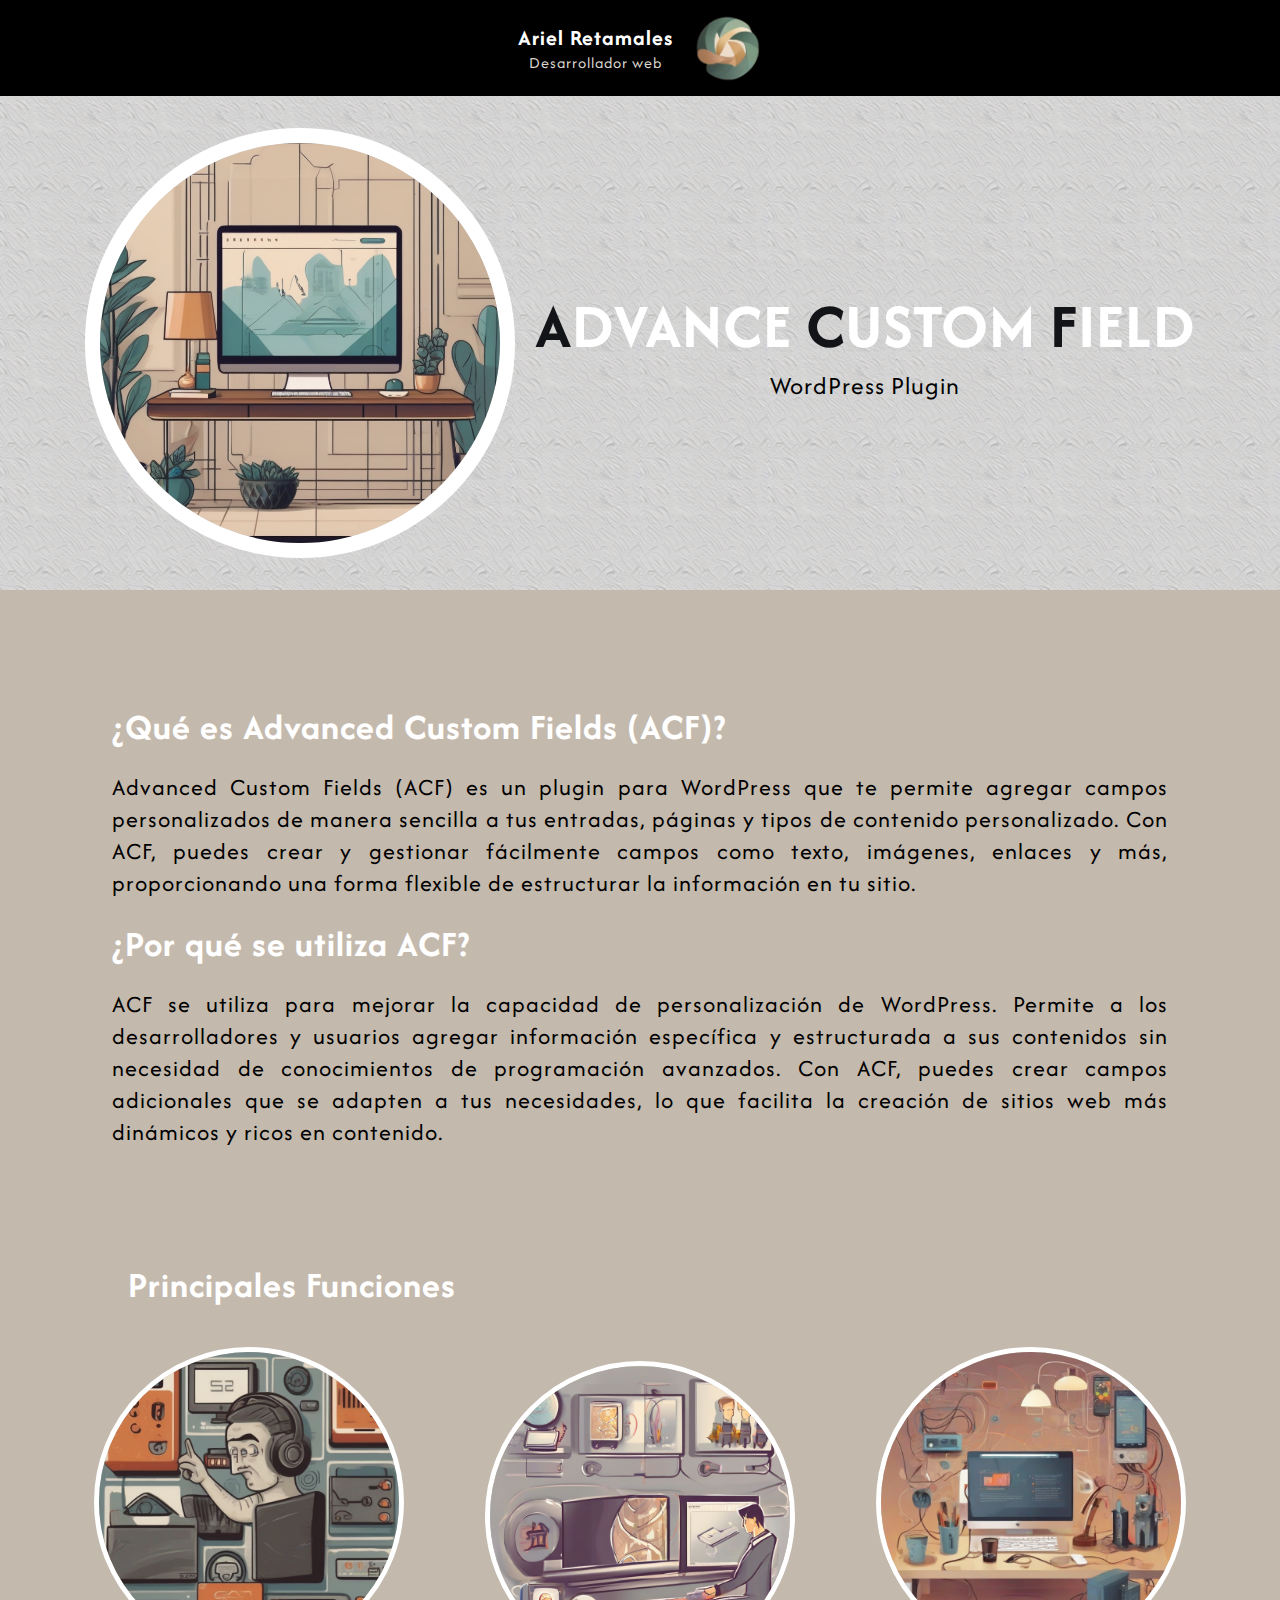
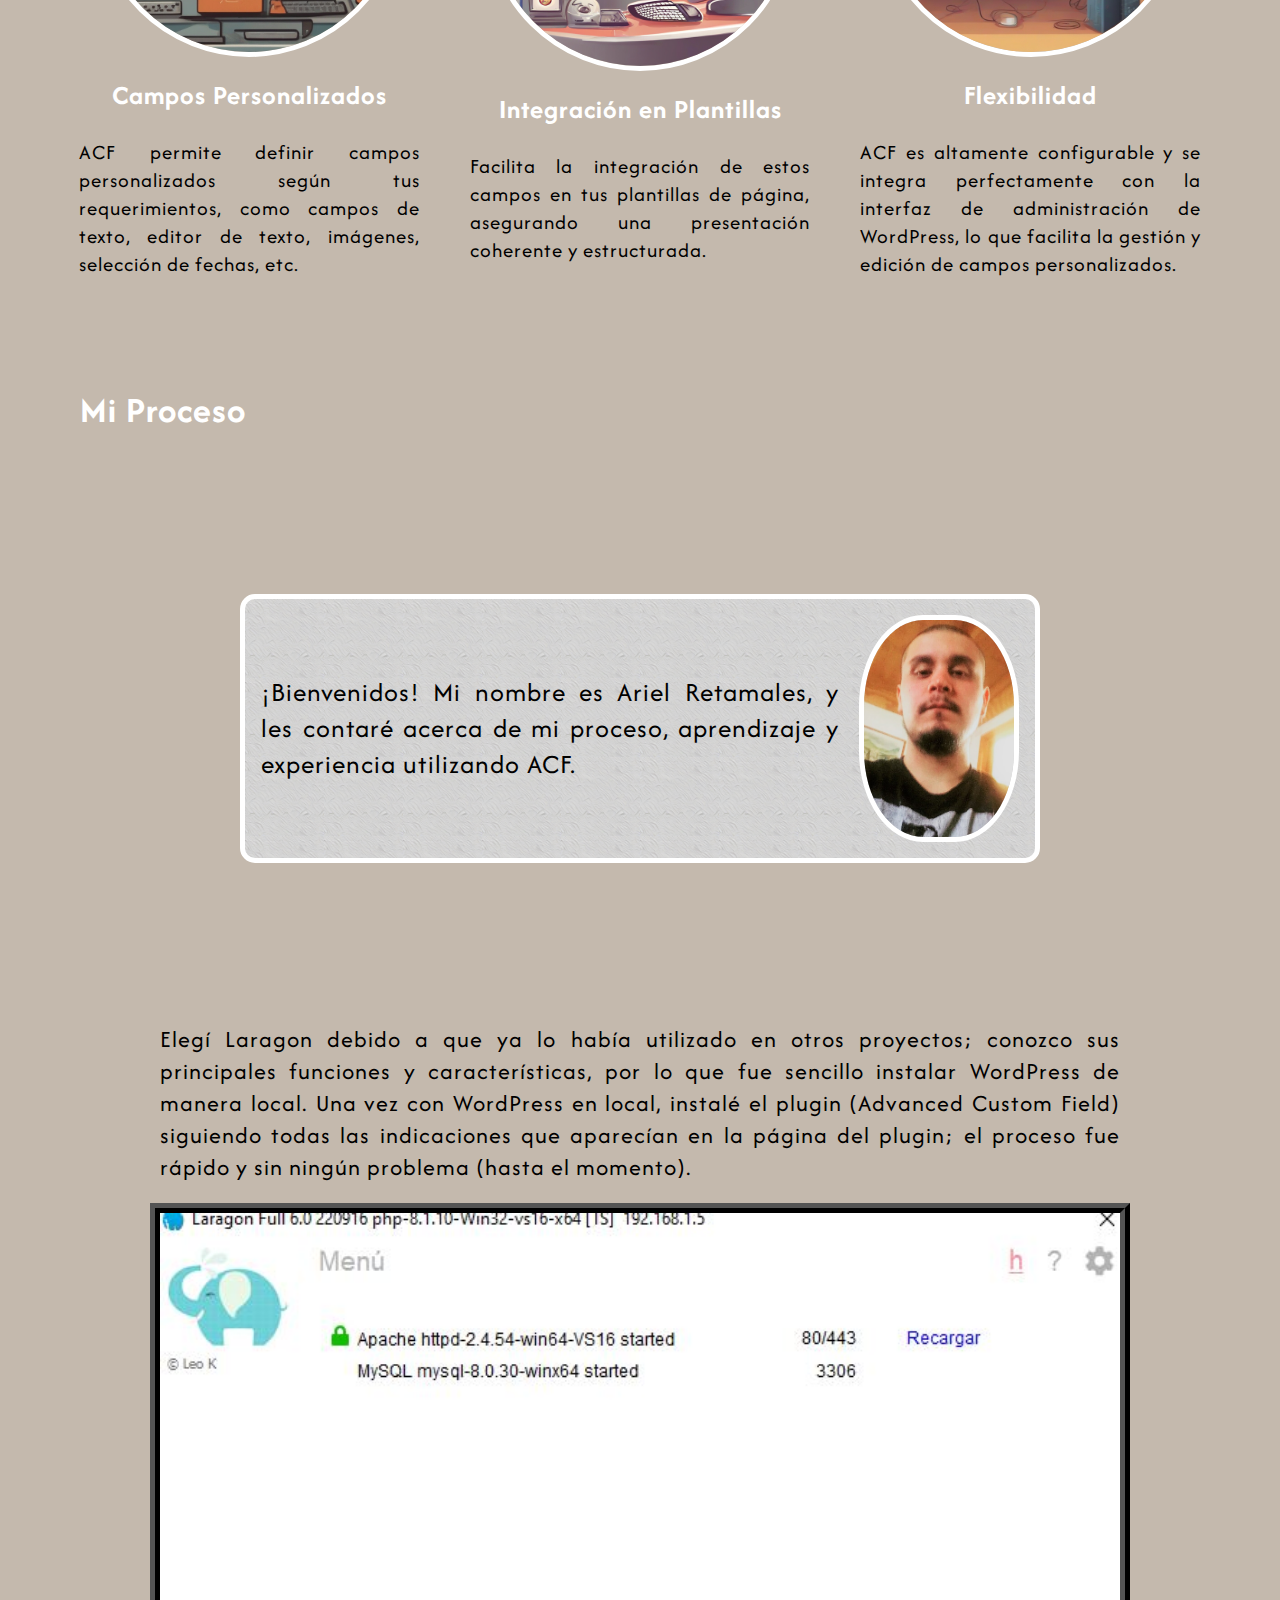
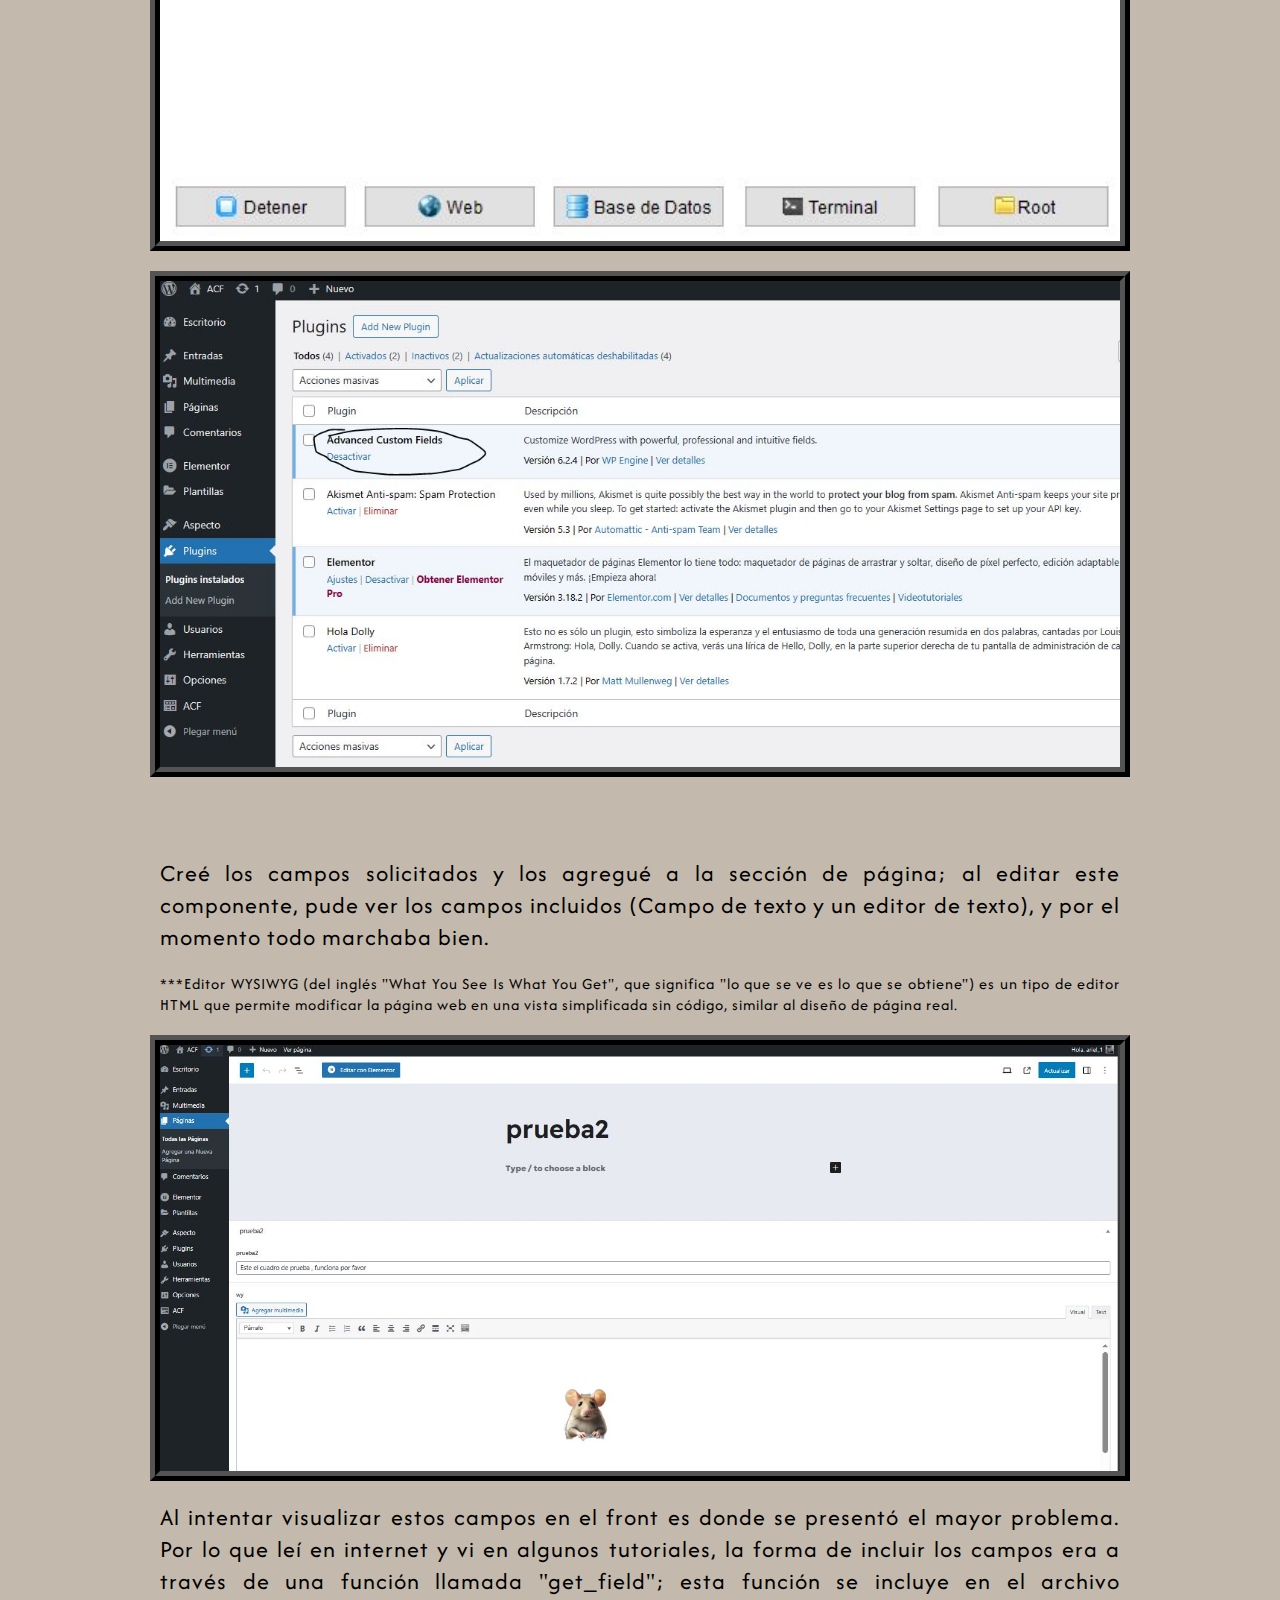
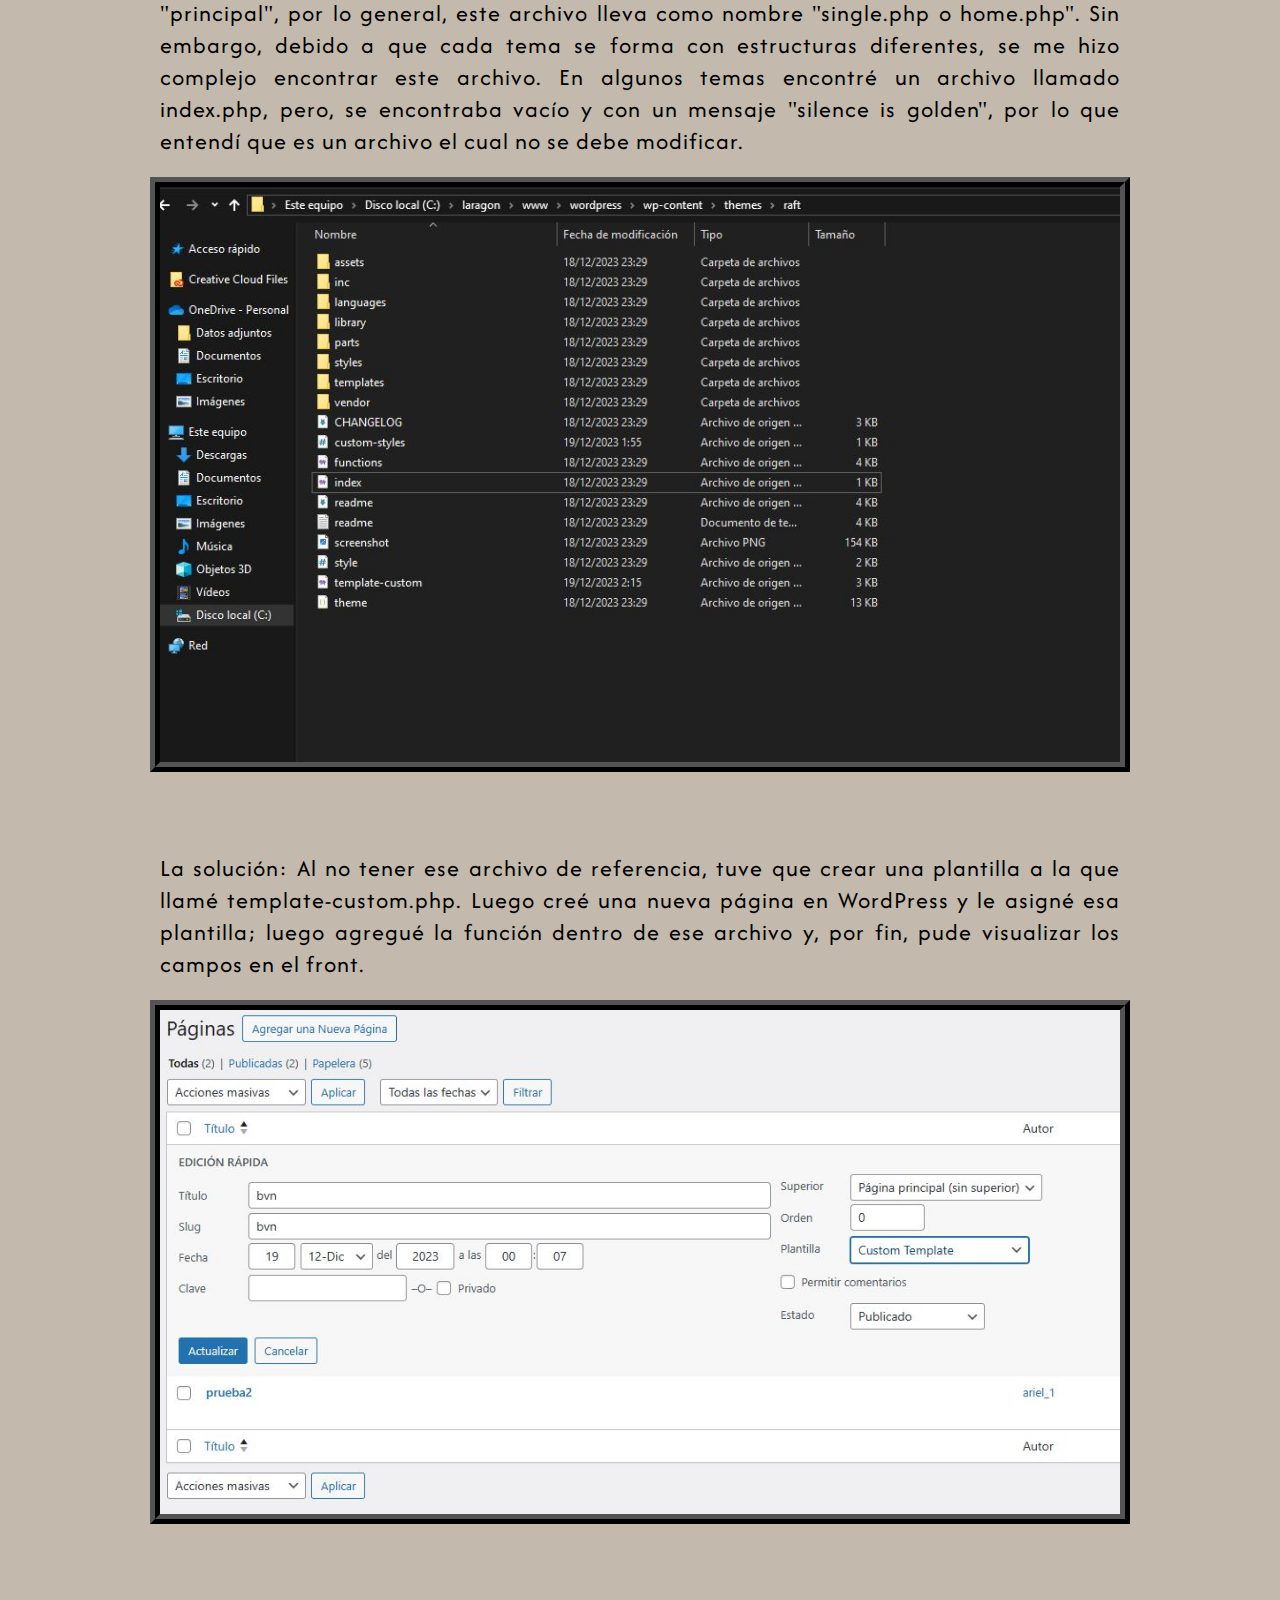
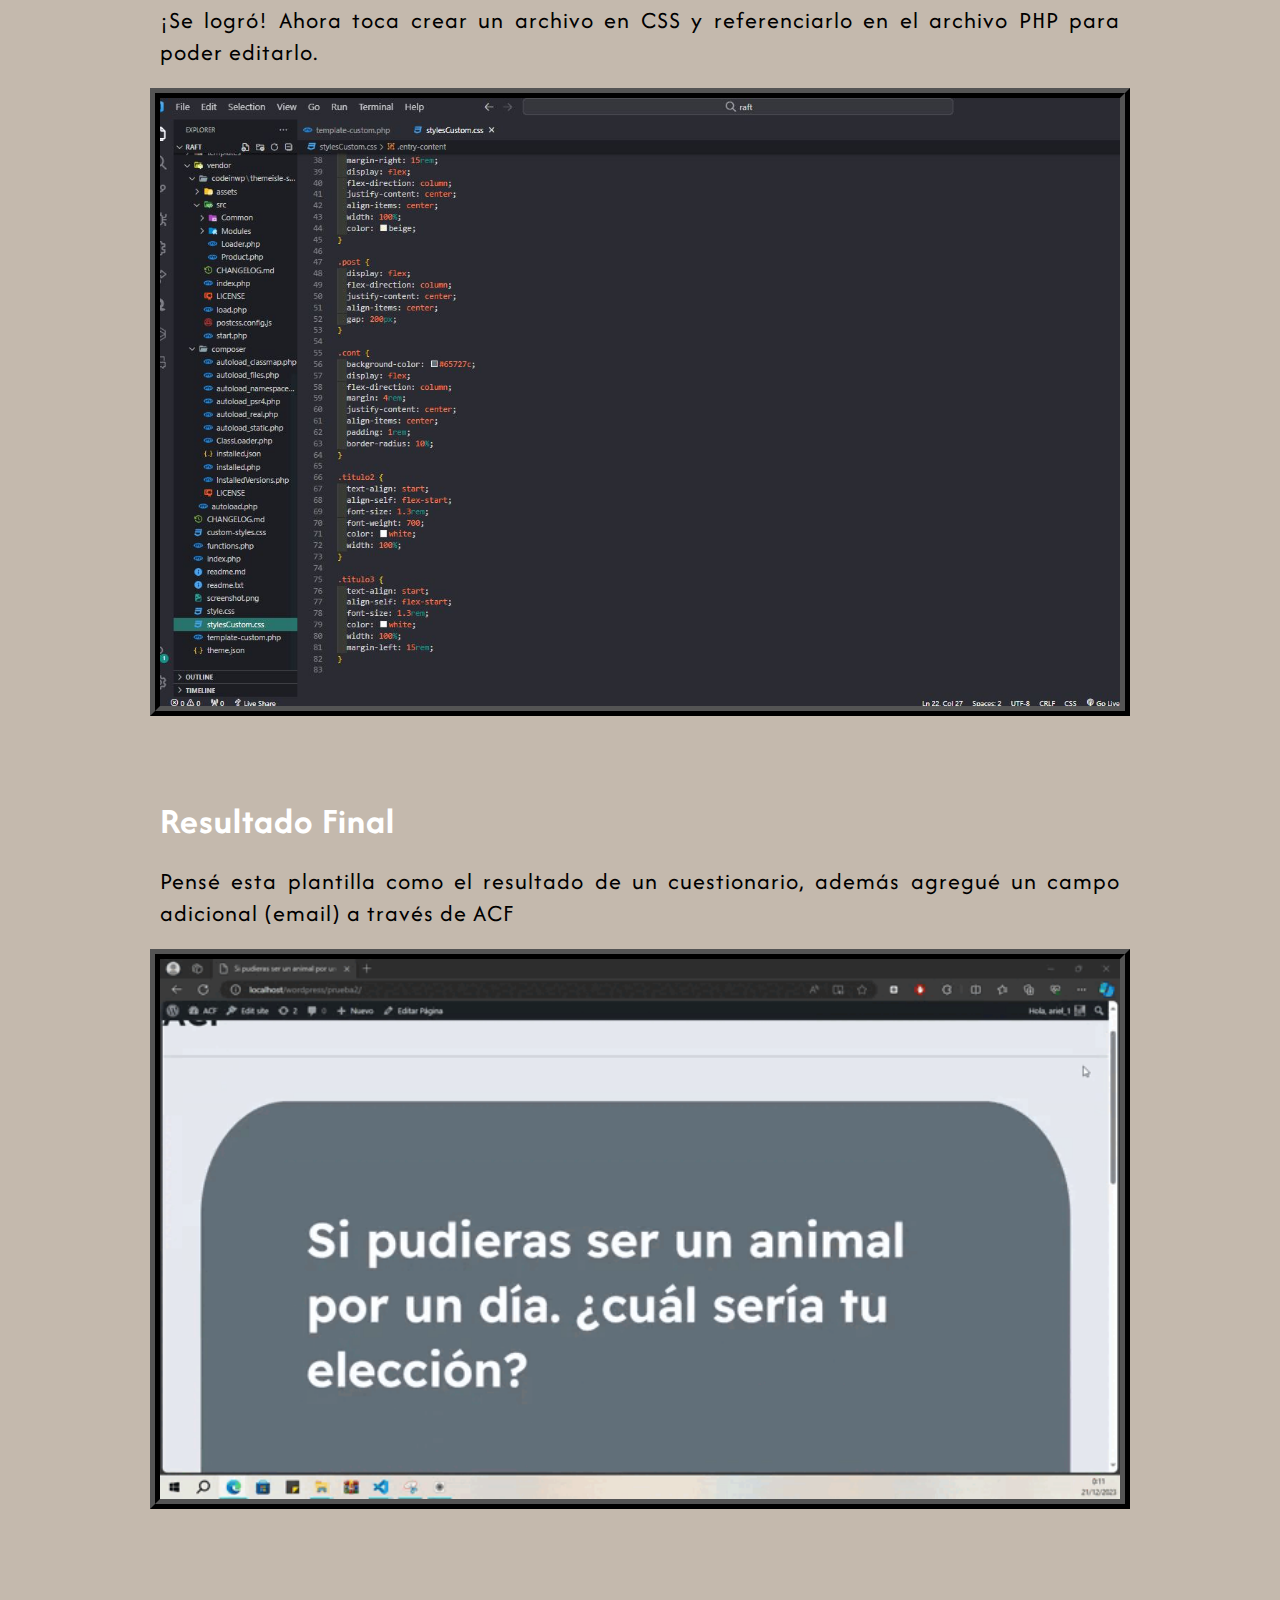
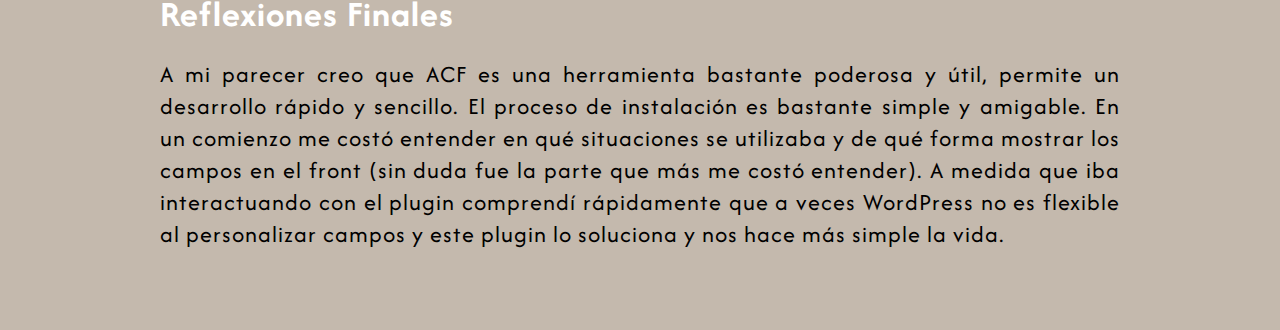
==== commit 5807c551: "detalles finales" ====
--- a/index.html
+++ b/index.html
@@ -4,7 +4,7 @@
     <meta charset="UTF-8" />
     <meta name="viewport" content="width=device-width, initial-scale=1.0" />
     <meta http-equiv="X-UA-Compatible" content="ie=edge" />
-    <title>TRAINEE</title>
+    <title>Desafio Trainee</title>
     <link rel="stylesheet" href="nav.css" />
     <link rel="stylesheet" href="styles.css" />
     <link rel="preconnect" href="https://fonts.googleapis.com" />
@@ -59,37 +59,39 @@
         </p>
       </section>
 
-      <h2 class="titulo2">Capacidades Claves</h2>
-      <section class="card">
-        <div class="cardItem">
-          <img width="300px" src="./assets/foto2.jpg" alt="" />
-          <h3>Creación de Campos Personalizados</h3>
-          <p class="infoCard">
-            ACF permite definir campos personalizados según tus requerimientos,
-            como campos de texto, editor de texto, imágenes, selección de
-            fechas, etc.
-          </p>
-        </div>
-        <div class="cardItem">
-          <img width="300px" src="./assets/foto3.jpg" alt="" />
-          <h3>Integración en Plantillas</h3>
-          <p class="infoCard">
-            Facilita la integración de estos campos en tus plantillas de página,
-            asegurando una presentación coherente y estructurada.
-          </p>
-        </div>
-        <div class="cardItem">
-          <img width="300px" src="./assets/foto4.jpg" alt="" />
-          <h3>Flexibilidad</h3>
-          <p class="infoCard">
-            ACF es altamente configurable y se integra perfectamente con la
-            interfaz de administración de WordPress, lo que facilita la gestión
-            y edición de campos personalizados.
-          </p>
-        </div>
-      </section>
+      <div>
+        <h2 id="titulo4">Principales Funciones</h2>
+        <section class="card">
+          <div class="cardItem">
+            <img width="300px" src="./assets/foto2.jpg" alt="" />
+            <h3>Campos Personalizados</h3>
+            <p class="infoCard">
+              ACF permite definir campos personalizados según tus
+              requerimientos, como campos de texto, editor de texto, imágenes,
+              selección de fechas, etc.
+            </p>
+          </div>
+          <div class="cardItem">
+            <img width="300px" src="./assets/foto3.jpg" alt="" />
+            <h3>Integración en Plantillas</h3>
+            <p class="infoCard">
+              Facilita la integración de estos campos en tus plantillas de
+              página, asegurando una presentación coherente y estructurada.
+            </p>
+          </div>
+          <div class="cardItem">
+            <img width="300px" src="./assets/foto4.jpg" alt="" />
+            <h3>Flexibilidad</h3>
+            <p class="infoCard">
+              ACF es altamente configurable y se integra perfectamente con la
+              interfaz de administración de WordPress, lo que facilita la
+              gestión y edición de campos personalizados.
+            </p>
+          </div>
+        </section>
+      </div>
 
-      <article>
+      <article class="contPres">
         <h2>Mi Proceso</h2>
         <div class="pres">
           <h3 class="titulo3">
@@ -169,7 +171,12 @@
               Pensé esta plantilla como el resultado de un cuestionario, además
               agregué un campo adicional (email) a través de ACF
             </p>
-            <img width="1000px" src="./assets/videoi.gif" alt="" />
+            <img
+              class="video"
+              width="1000px"
+              src="./assets/videoi.gif"
+              alt=""
+            />
           </li>
 
           <li class="pasos">
@@ -182,13 +189,11 @@
               los campos en el front (sin duda fue la parte que más me costó
               entender). A medida que iba interactuando con el plugin comprendí
               rápidamente que a veces WordPress no es flexible al personalizar
-              campos y este plugin lo soluciona.
+              campos y este plugin lo soluciona y nos hace más simple la vida.
             </p>
           </li>
         </ol>
       </article>
     </main>
-
-    <script src="nav.js"></script>
   </body>
 </html>
--- a/styles.css
+++ b/styles.css
@@ -15,11 +15,20 @@
   border-radius: 40%;
   border: solid white 5px;
 }
+.video {
+  width: 100%;
+}
 .pres {
   display: flex;
   align-items: center;
   justify-content: center;
   margin: 10rem;
+  gap: 20px;
+  background-image: url(./assets/fondo2.jpg);
+  background-size: 10%;
+  padding: 1rem;
+  border-radius: 15px;
+  border: solid white 5px;
 }
 nav {
   height: 6rem;
@@ -79,6 +88,9 @@
   border: solid black 15px;
 }
 
+#titulo4 {
+  margin-left: 8rem;
+}
 .infoLogo {
   display: flex;
   flex-direction: column;
@@ -91,7 +103,8 @@
   font-size: 2.3rem;
   font-weight: 700;
   color: white;
-  text-align: center;
+  text-align: start;
+  align-self: start;
 }
 h3 {
   color: white;
@@ -141,6 +154,7 @@
 }
 .pasos img {
   border: ridge black 10px;
+  width: 100%;
 }
 
 .card div img {
@@ -149,9 +163,10 @@
   border: solid 5px white;
 }
 .titulo3 {
-  text-align: center;
+  text-align: justify;
   color: black;
   font-weight: 400;
+  width: 100%;
 }
 
 .card div img:hover {
@@ -176,75 +191,6 @@
   align-items: center;
   margin: 7rem;
   gap: 20px;
-}
-
-/*Styling Links*/
-.nav-links {
-  display: flex;
-  list-style: none;
-  width: 88vw;
-  padding: 0 0.7vw;
-  justify-content: space-evenly;
-  align-items: center;
-  text-transform: uppercase;
-}
-.nav-links li a {
-  text-decoration: none;
-  margin: 0 0.7vw;
-  color: white;
-  font-size: 1.4rem;
-  font-weight: 700;
-}
-.nav-links li a:hover {
-  color: white;
-}
-.nav-links li {
-  position: relative;
-}
-.nav-links li a::before {
-  content: "";
-  display: block;
-  height: 3px;
-  width: 0%;
-  background-color: white;
-  position: absolute;
-  transition: all ease-in-out 250ms;
-  margin: 0 0 0 10%;
-}
-.nav-links li a:hover::before {
-  width: 80%;
-}
-
-/*Styling Buttons*/
-.login-button {
-  background-color: transparent;
-  border: 1.5px solid #f2f5f7;
-  border-radius: 2em;
-  padding: 0.6rem 0.8rem;
-  margin-left: 2vw;
-  font-size: 1rem;
-  cursor: pointer;
-}
-.login-button:hover {
-  color: #131418;
-  background-color: #f2f5f7;
-  border: 1.5px solid #f2f5f7;
-  transition: all ease-in-out 350ms;
-}
-.join-button {
-  color: #131418;
-  background-color: #61dafb;
-  border: 1.5px solid #61dafb;
-  border-radius: 2em;
-  padding: 0.6rem 0.8rem;
-  font-size: 1rem;
-  cursor: pointer;
-}
-.join-button:hover {
-  color: #f2f5f7;
-  background-color: transparent;
-  border: 1.5px solid #f2f5f7;
-  transition: all ease-in-out 350ms;
 }
 
 /*Styling Hamburger Icon*/
@@ -261,12 +207,11 @@
 .contBanner {
   display: flex;
 
-  width: 100%;
   justify-content: center;
   align-items: center;
   gap: 20px;
   background-image: url(./assets/fondo2.jpg);
-  background-repeat: repeatl;
+  background-repeat: repeat;
   background-size: 10%;
   padding: 2rem;
 }
@@ -286,11 +231,39 @@
   font-size: 1.6rem;
   color: black;
 }
-/*Stying for small screens*/
+/* responsive */
+
+@media screen and (max-width: 1030px) {
+  .card {
+    flex-direction: column;
+  }
+}
+li img {
+  width: 500px;
+  .pres {
+    display: flex;
+    align-items: center;
+    justify-content: center;
+    margin: 0rem;
+  }
+  .pres {
+    display: flex;
+    align-items: center;
+    justify-content: center;
+    margin: 0rem;
+  }
+}
+
 @media screen and (max-width: 800px) {
-  nav {
-    position: fixed;
-    z-index: 3;
+  .contBanner {
+    flex-direction: column;
+  }
+
+  .pres {
+    display: flex;
+    align-items: center;
+    justify-content: center;
+    margin: 0rem;
   }
   .hamburger {
     display: block;
@@ -348,14 +321,75 @@
     opacity: 1;
   }
 }
-/*Animating Hamburger Icon on Click*/
-.toggle .line1 {
-  transform: rotate(-45deg) translate(-5px, 6px);
-}
-.toggle .line2 {
-  transition: all 0.7s ease;
-  width: 0;
-}
-.toggle .line3 {
-  transform: rotate(45deg) translate(-5px, -6px);
-}
+
+@media screen and (max-width: 480px) {
+  .contBanner {
+    flex-direction: column;
+  }
+
+  .foto1 {
+    border-radius: 100%;
+    width: 200px;
+    border: solid white 15px;
+    transition: 2s;
+  }
+  h2 {
+    font-size: 2rem;
+  }
+  .info1 {
+    display: flex;
+    flex-direction: column;
+    justify-content: center;
+    align-items: center;
+    margin: 2rem;
+    gap: 20px;
+  }
+  p {
+    text-align: justify;
+    width: 300px;
+  }
+
+  .pres {
+    display: flex;
+    flex-direction: column;
+    align-items: center;
+    justify-content: center;
+    margin: 2rem;
+  }
+
+  li img {
+    width: 100%;
+    height: 300px;
+    border: none;
+    margin: 0;
+  }
+  .cardItem {
+    display: flex;
+    width: 100px;
+  }
+
+  .card {
+    display: flex;
+    justify-content: center;
+    gap: 20px;
+    align-items: center;
+    margin: 0rem;
+  }
+  article {
+    margin: 0rem;
+  }
+
+  .card div {
+    margin-top: 2rem;
+    font-size: 1.2rem;
+    display: flex;
+    flex-direction: column;
+    justify-content: center;
+    align-items: center;
+    width: 100%;
+    height: 400px;
+    gap: 20px;
+    margin-bottom: 5rem;
+    padding: 10px;
+  }
+}
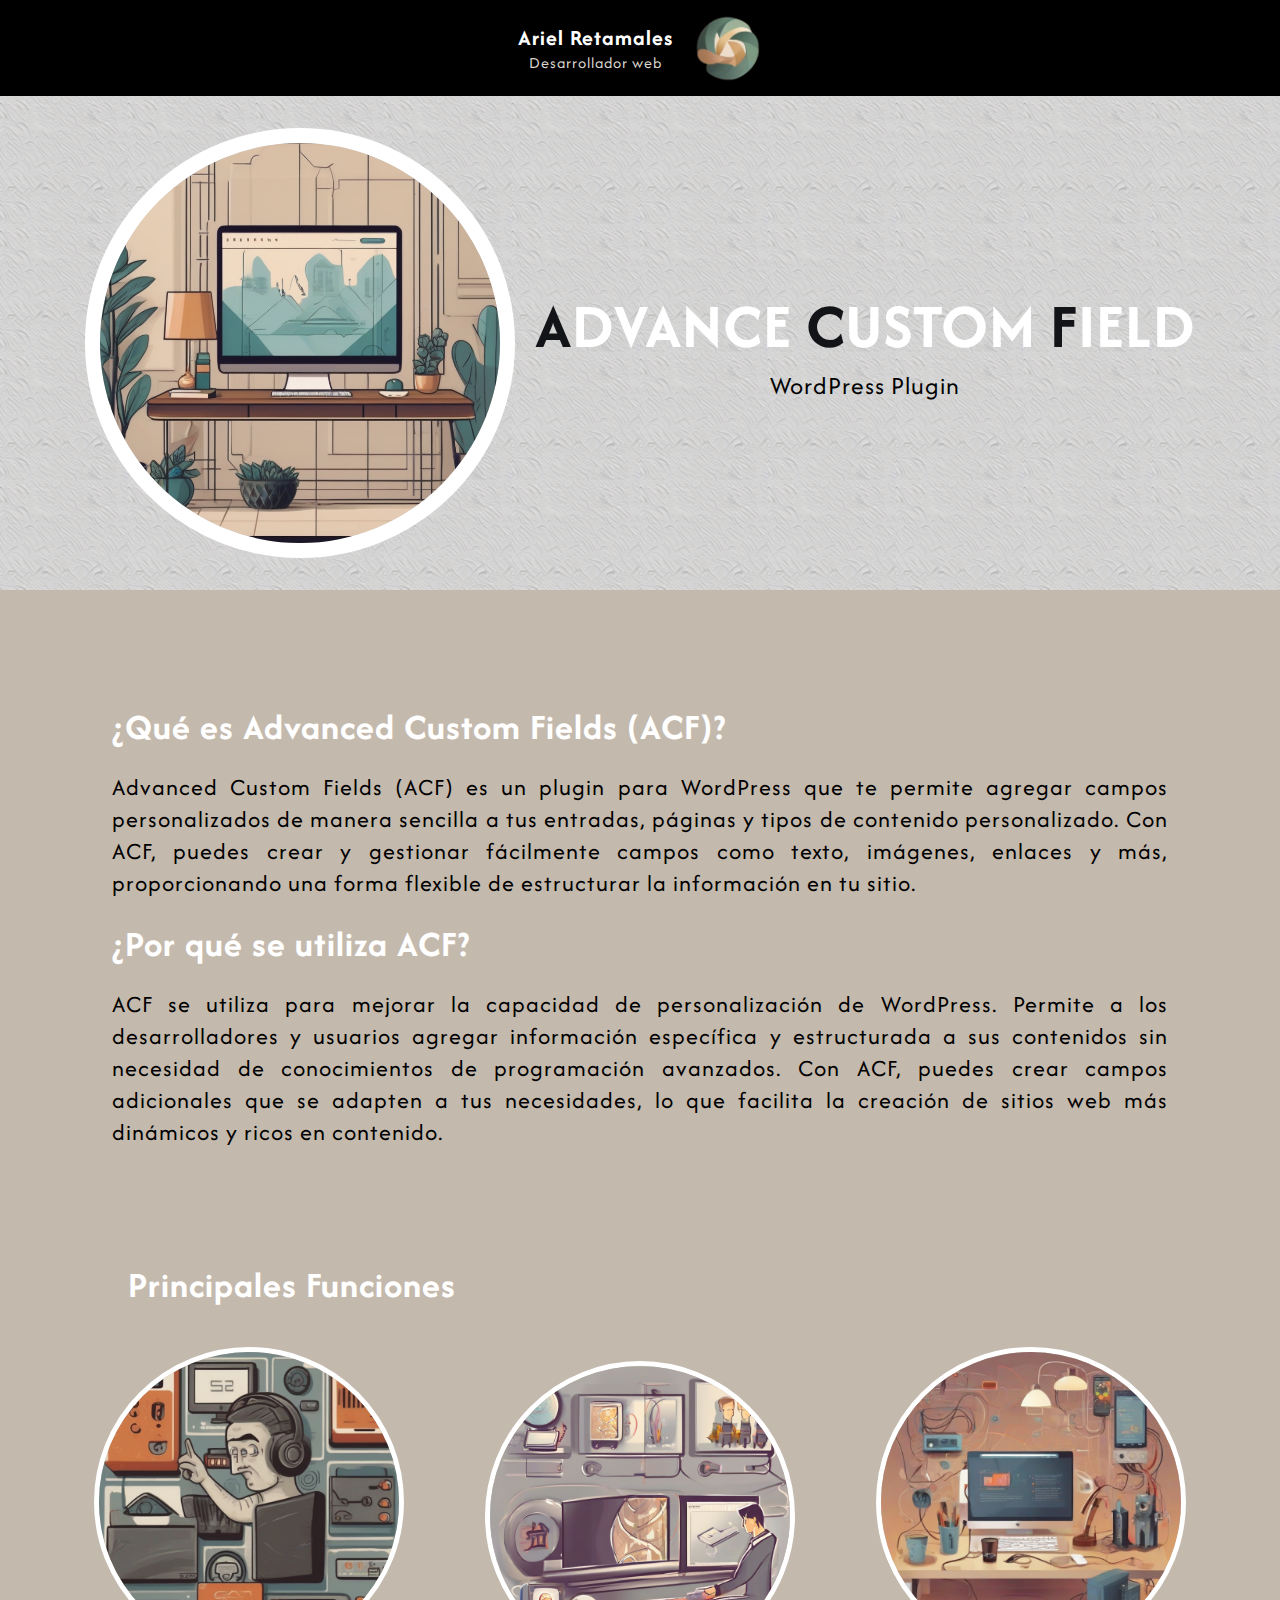
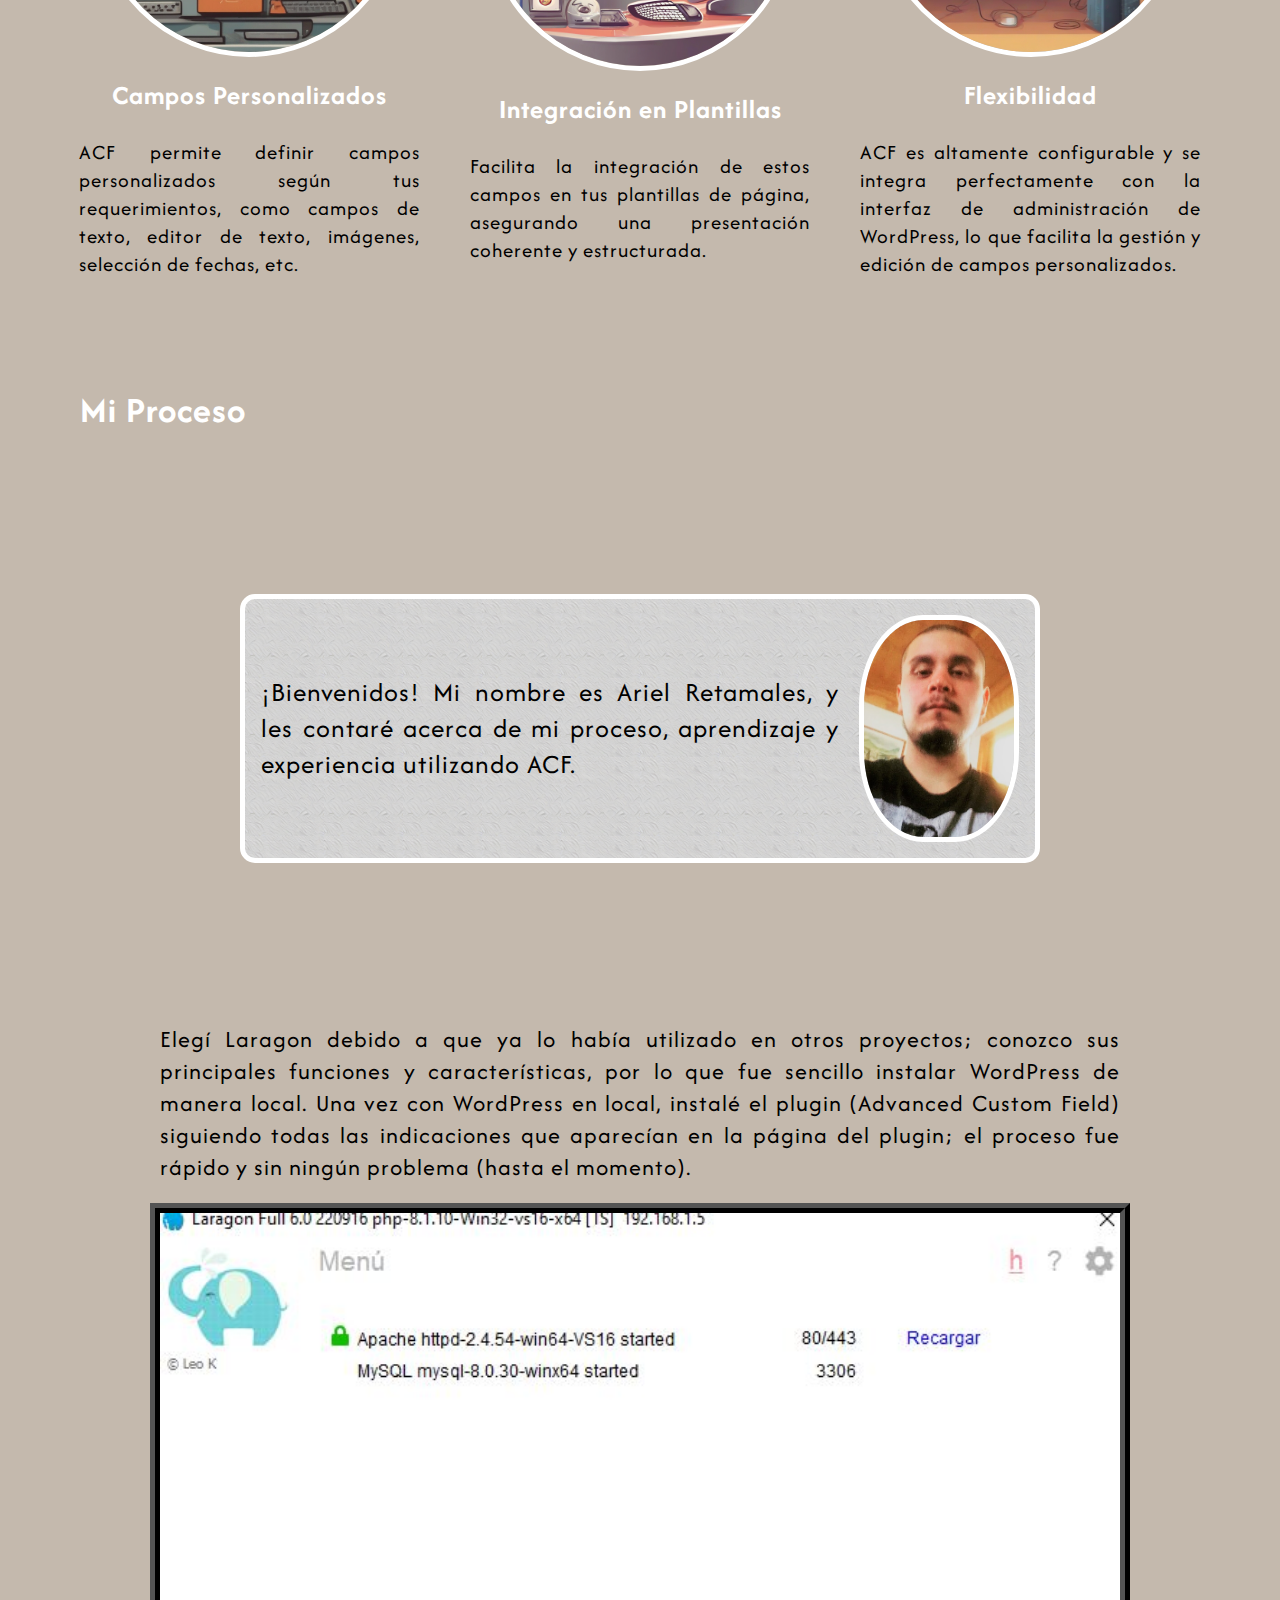
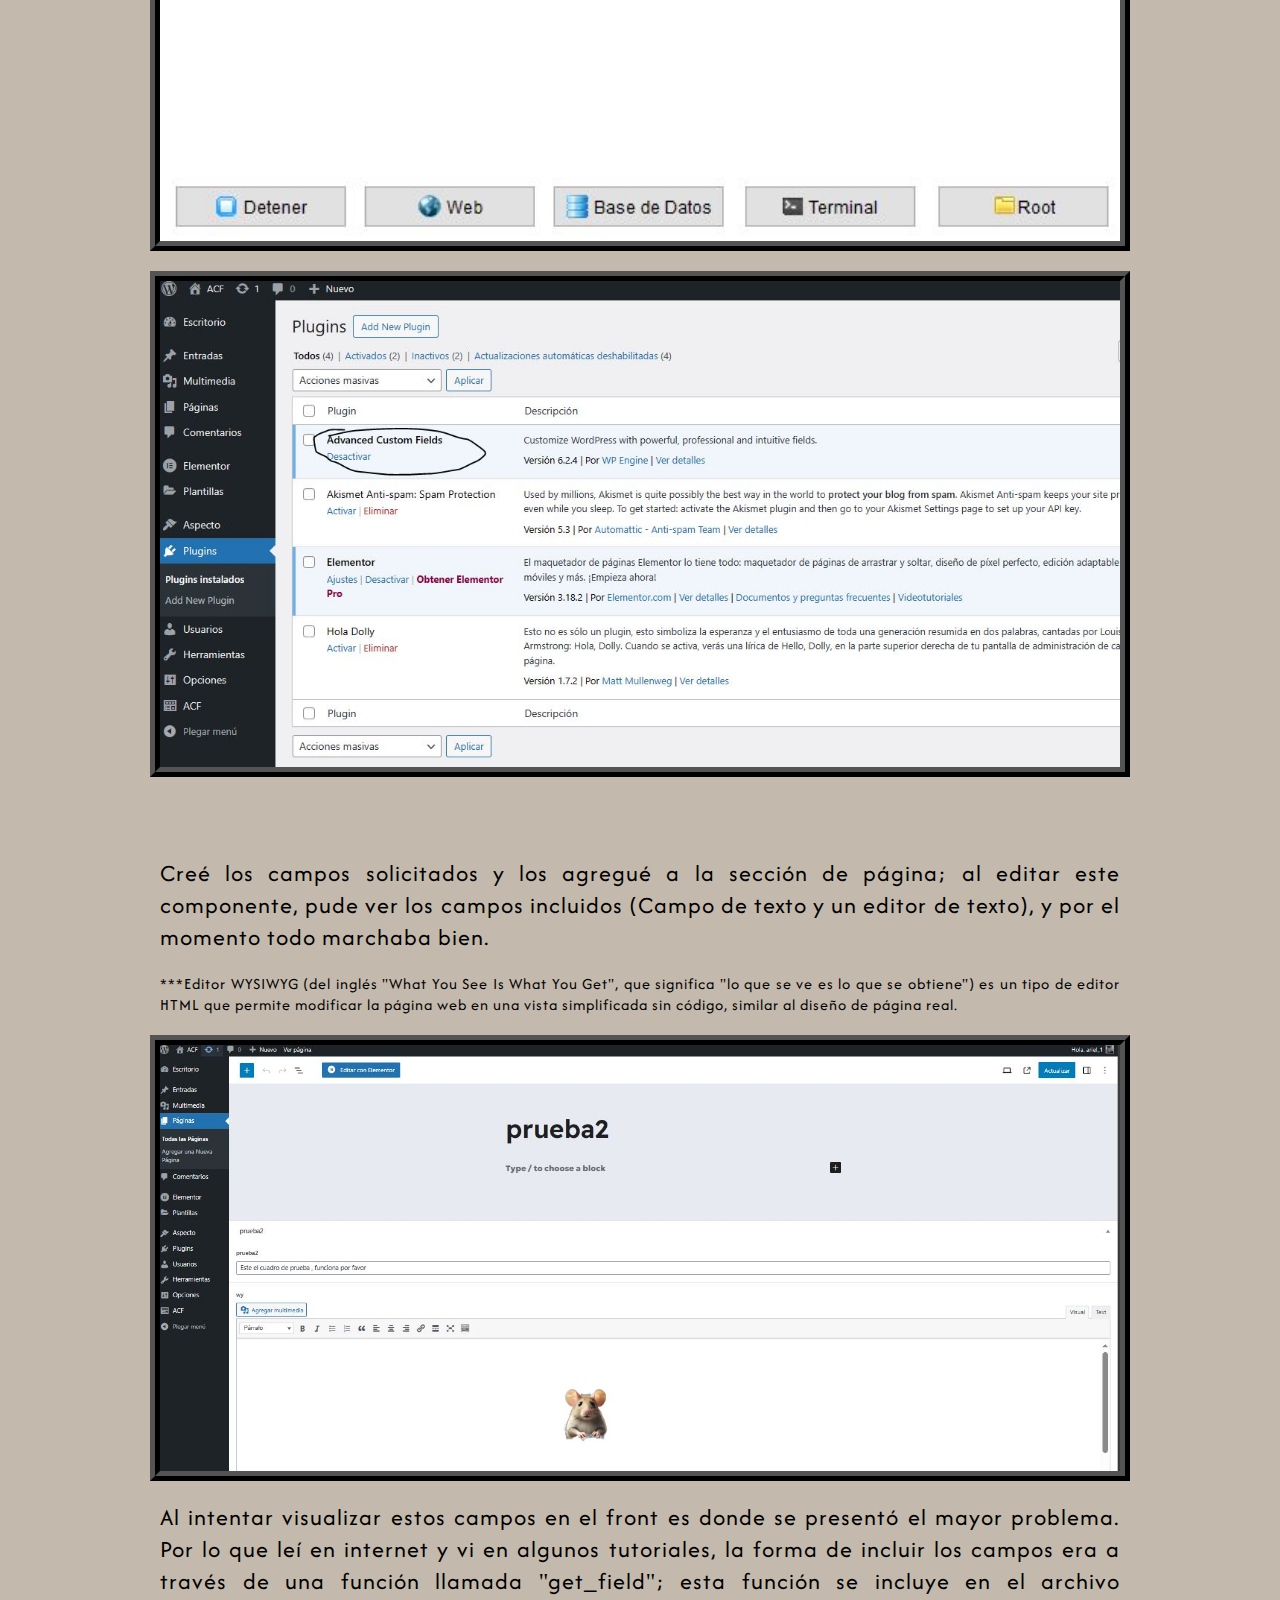
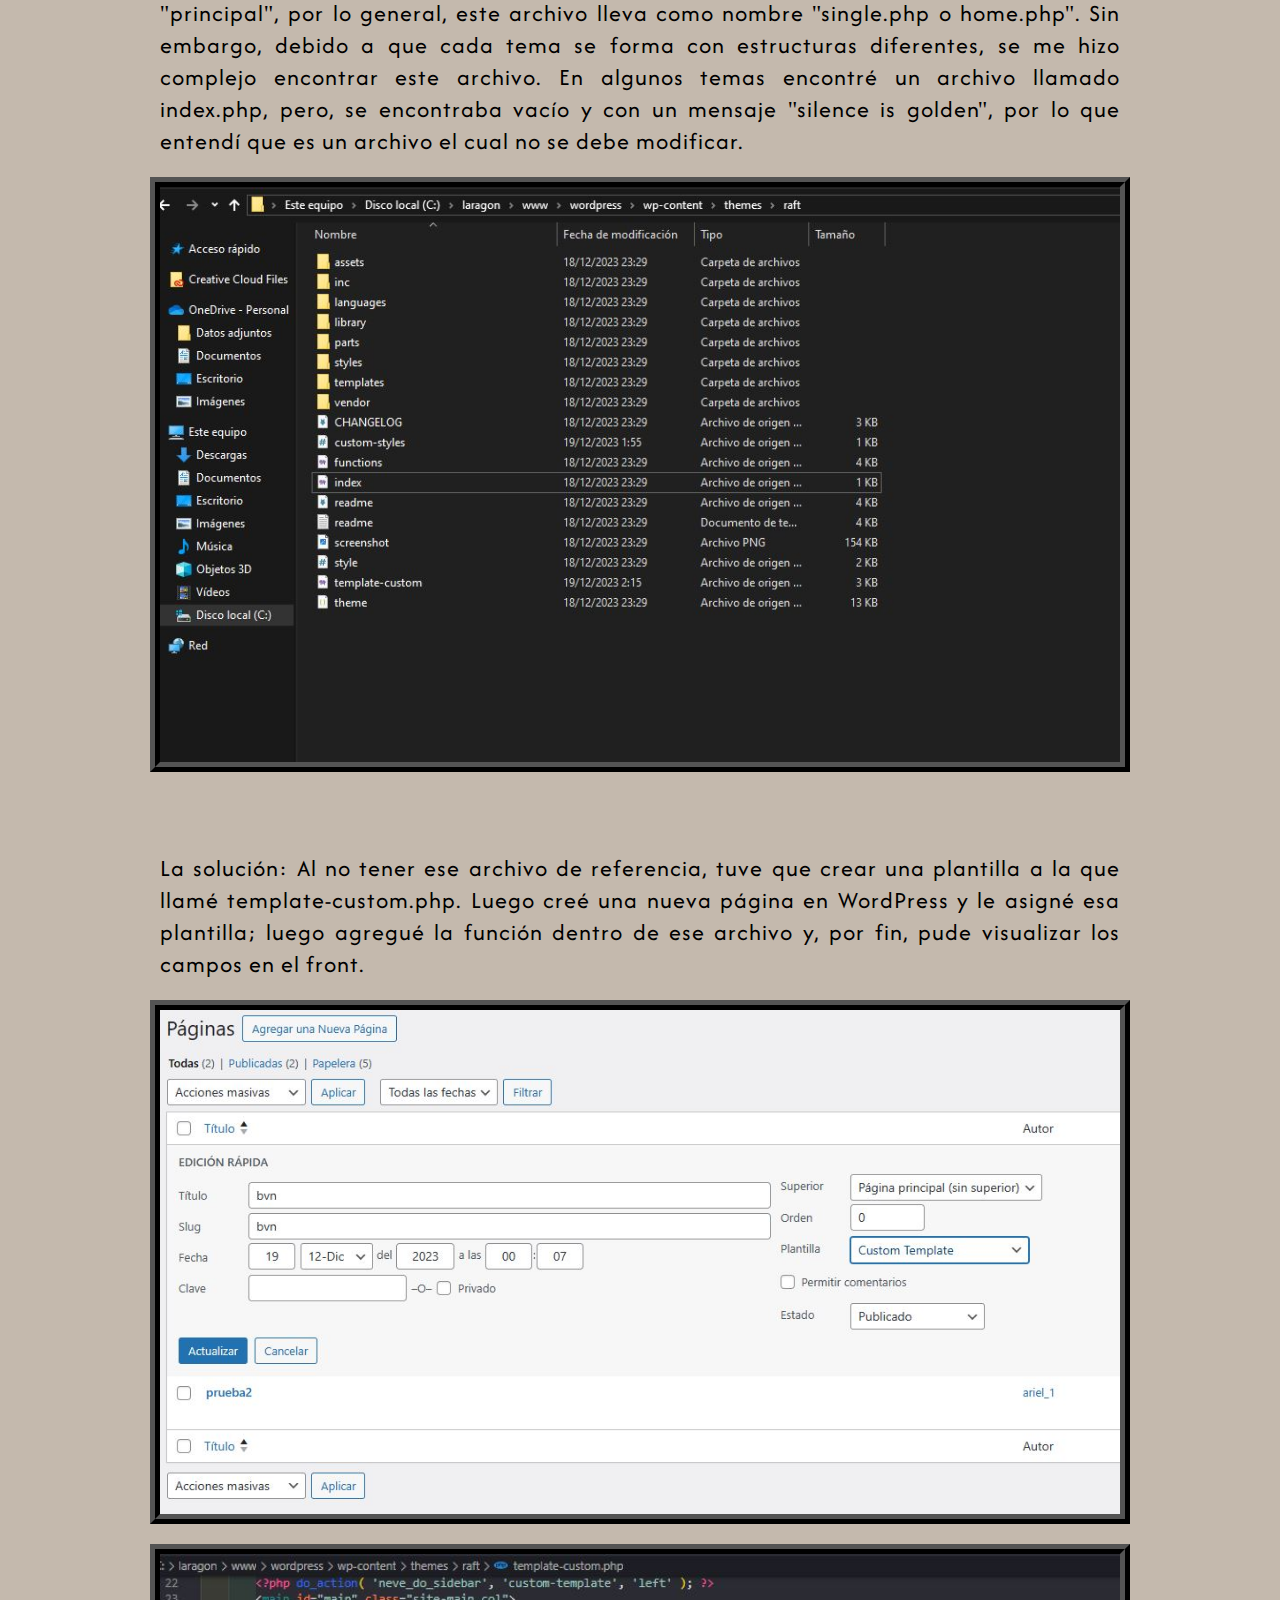
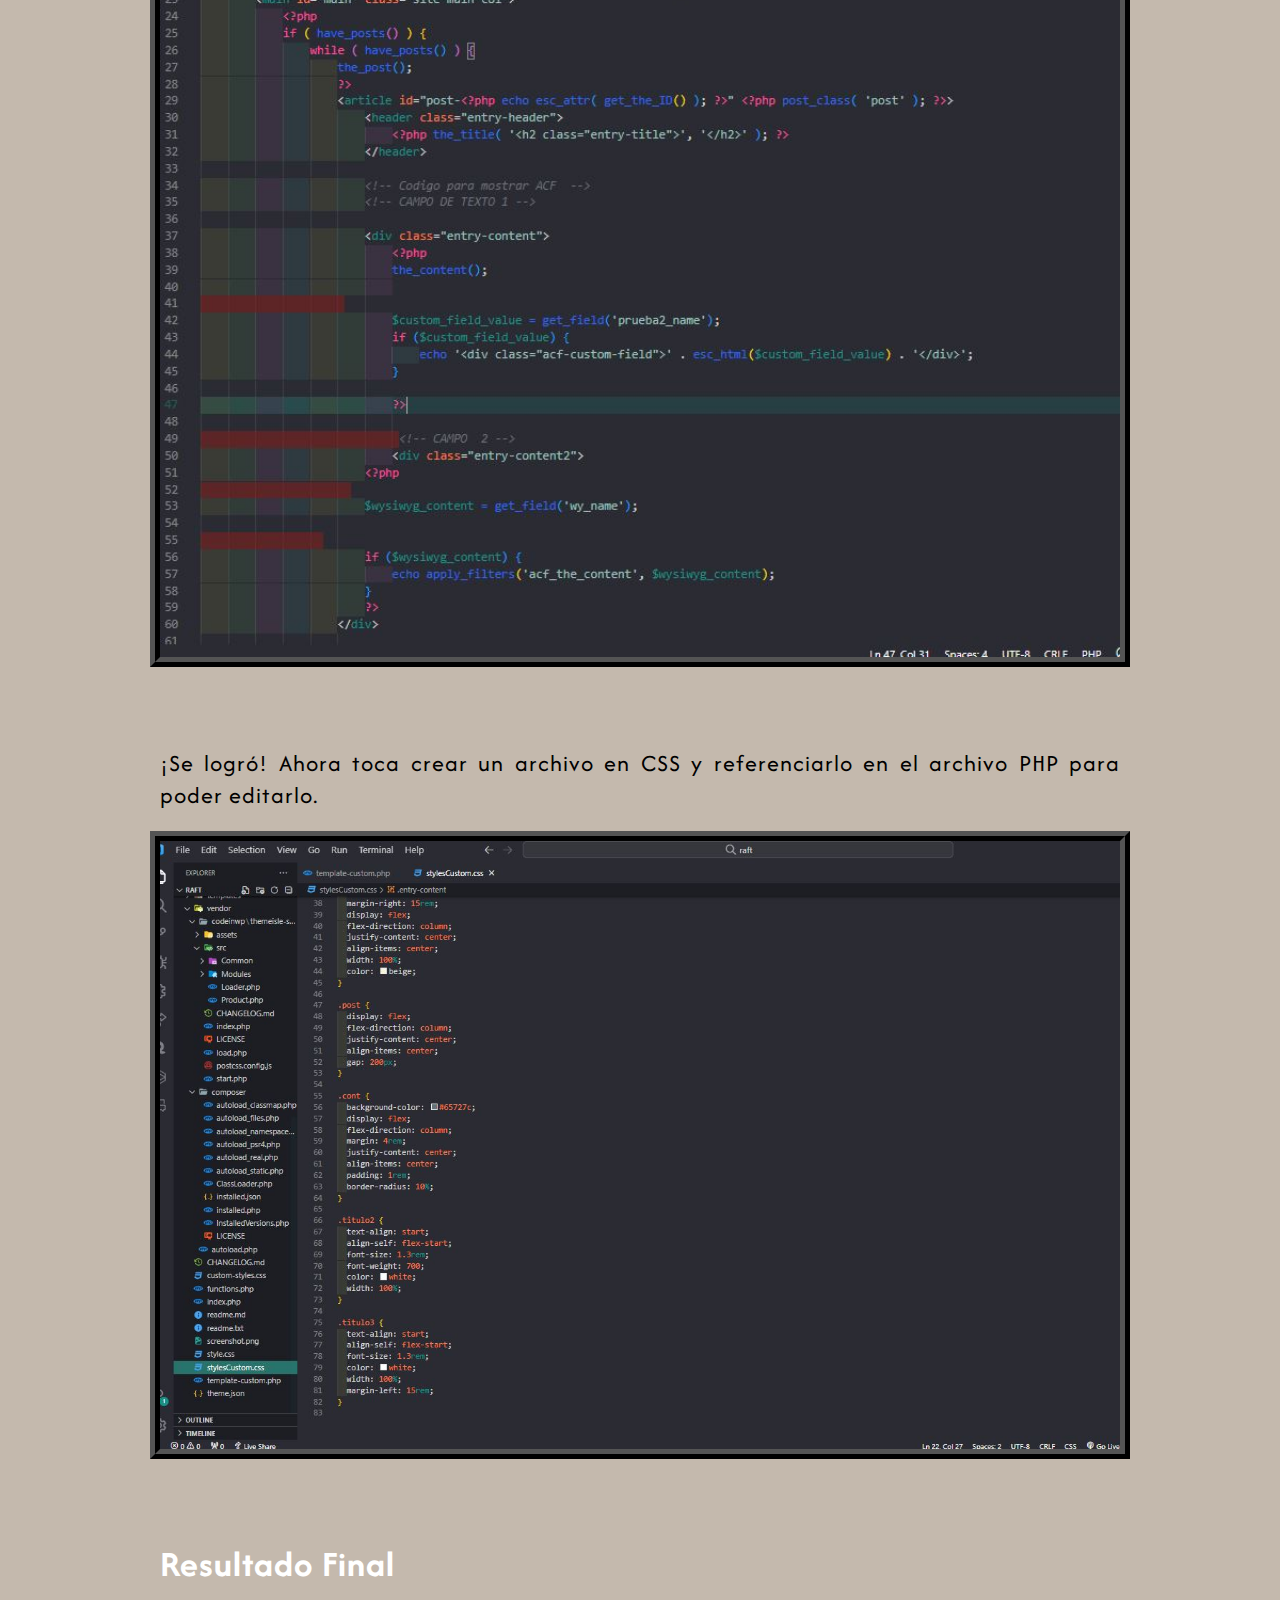
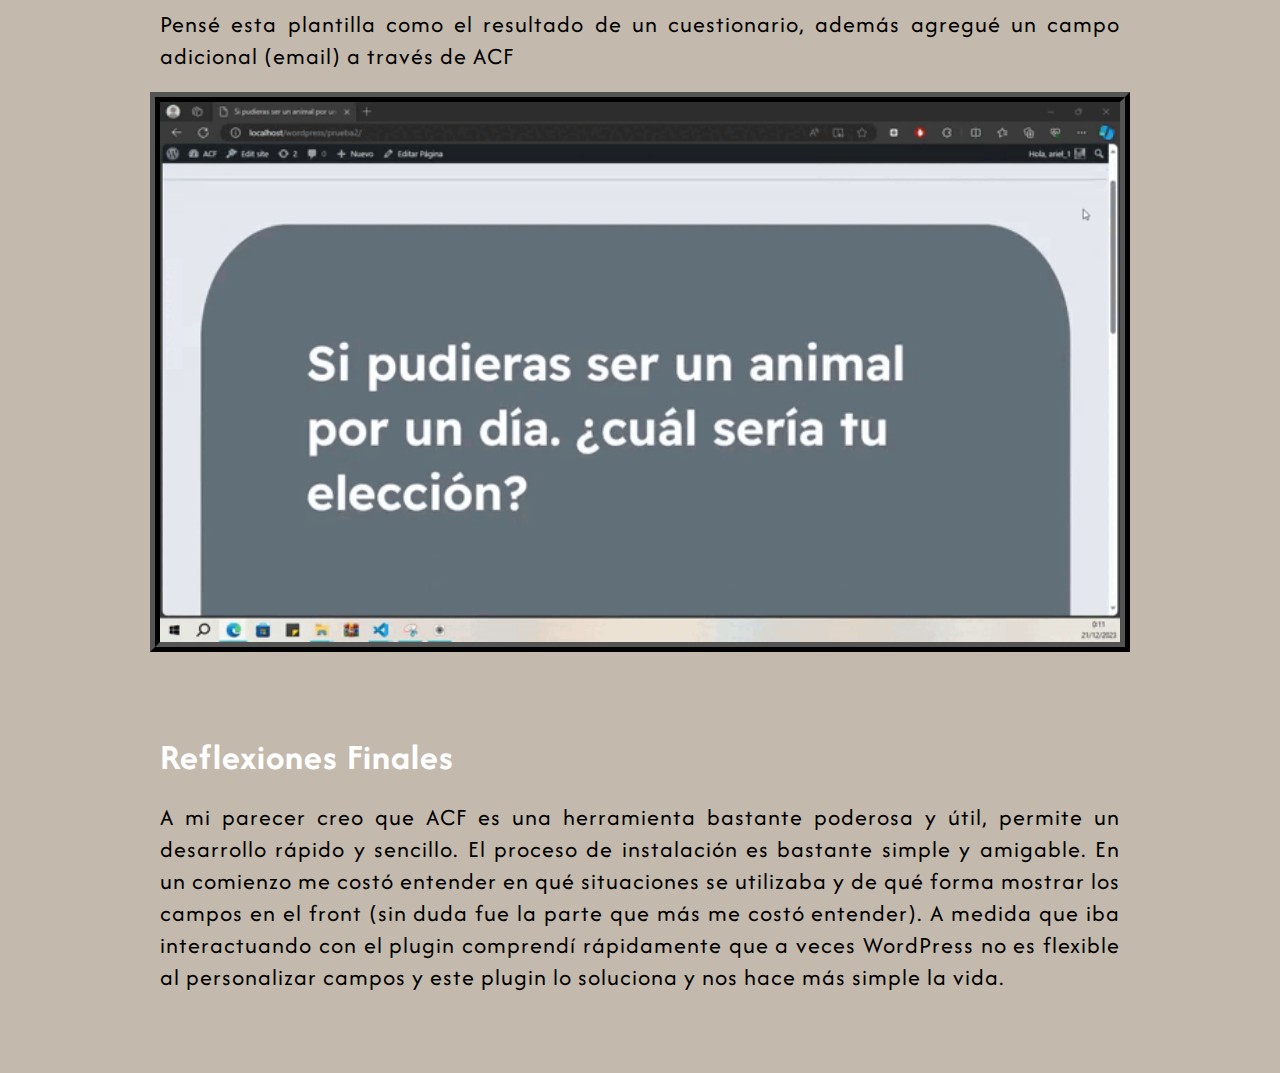
==== commit cf493bc9: "foto final" ====
--- a/index.html
+++ b/index.html
@@ -155,6 +155,7 @@
               campos en el front.
             </p>
             <img width="800px" src="./assets/1360.JPG" alt="" />
+            <img width="800px" src="./assets/1370.JPG" alt="" />
           </li>
 
           <li class="pasos">
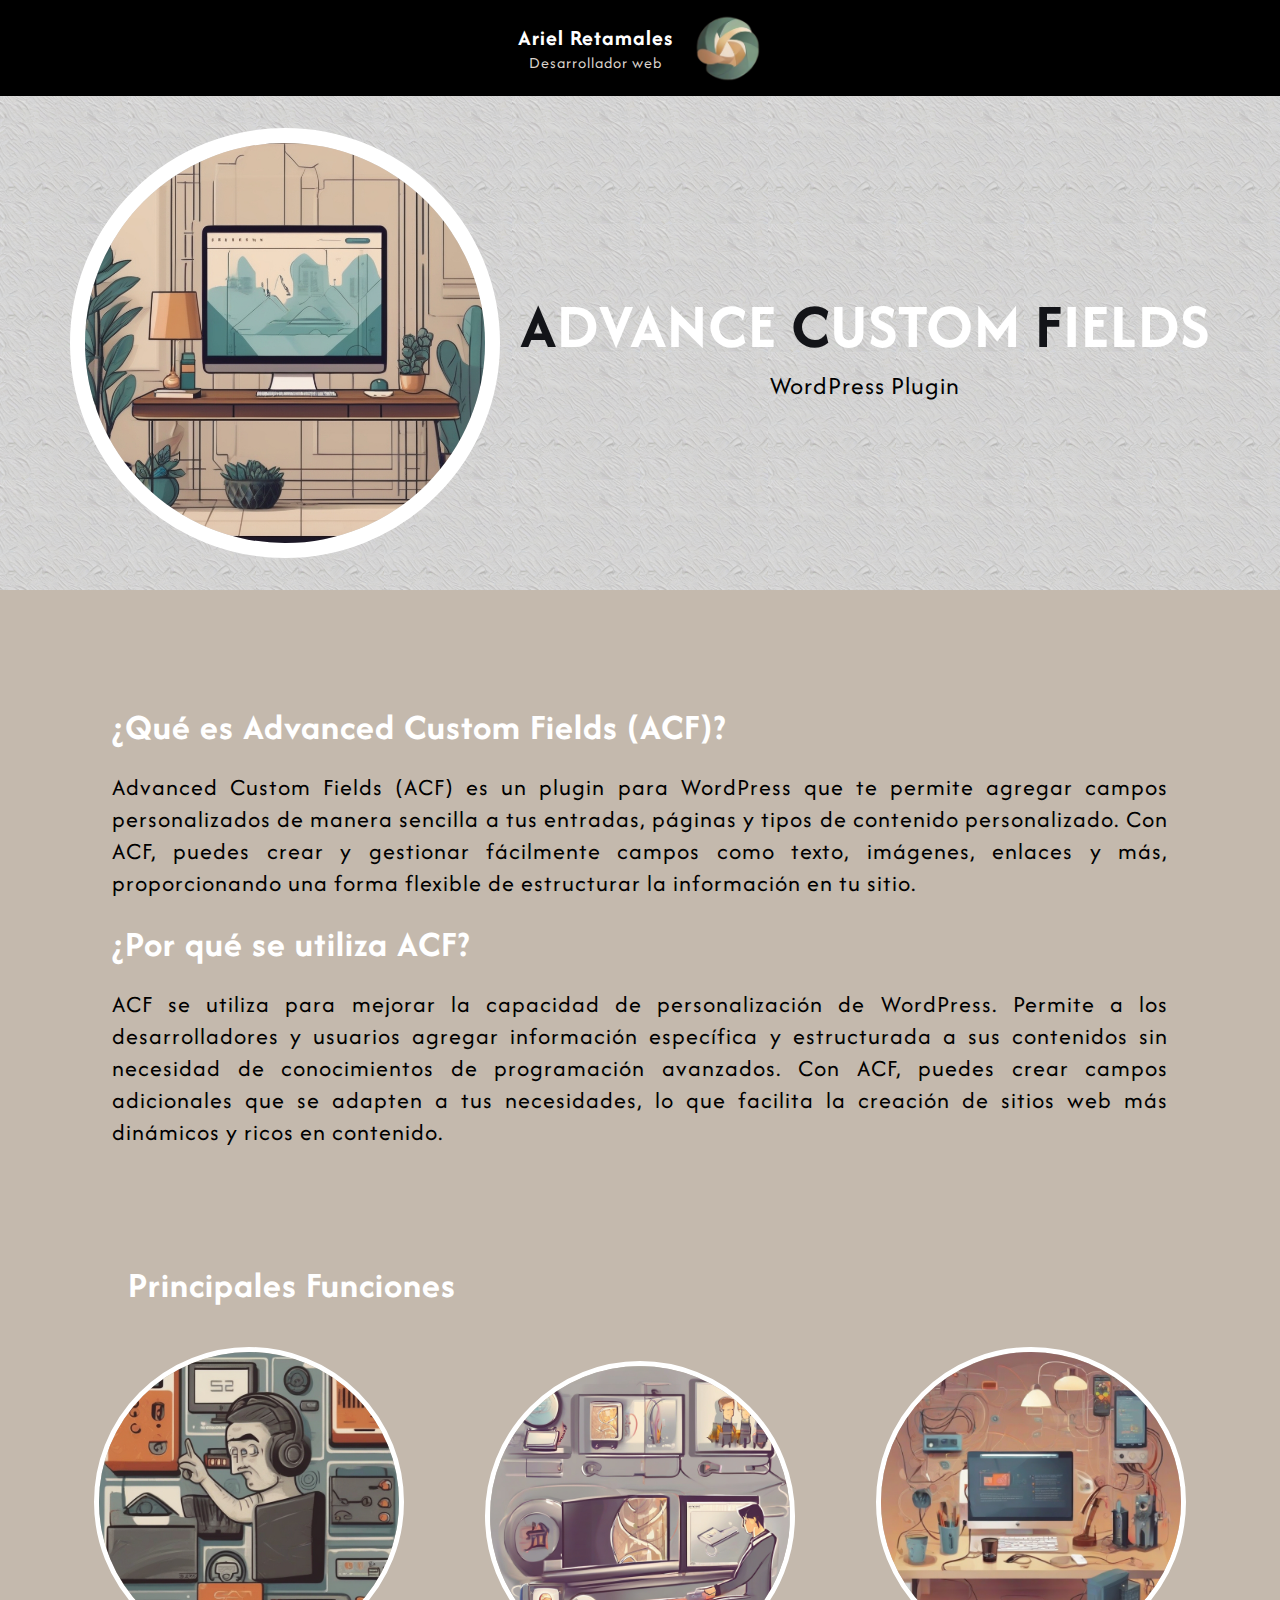
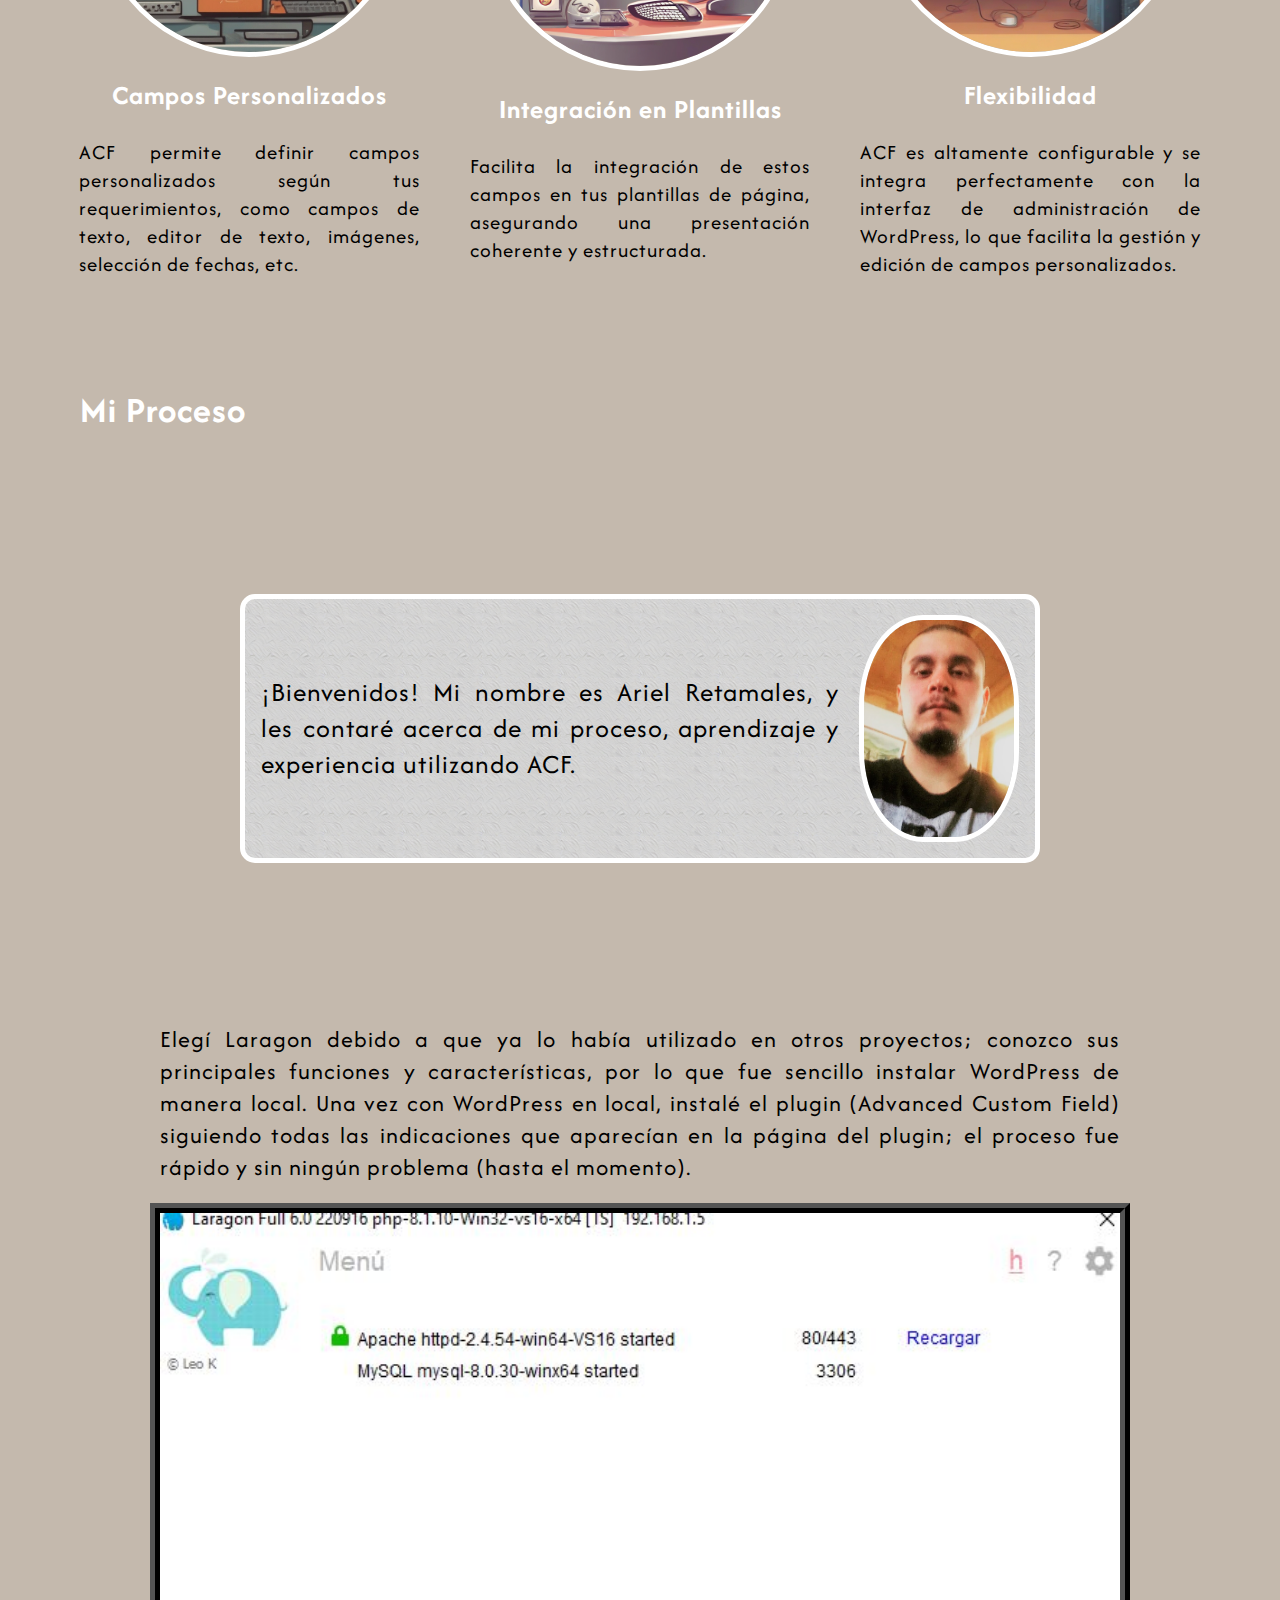
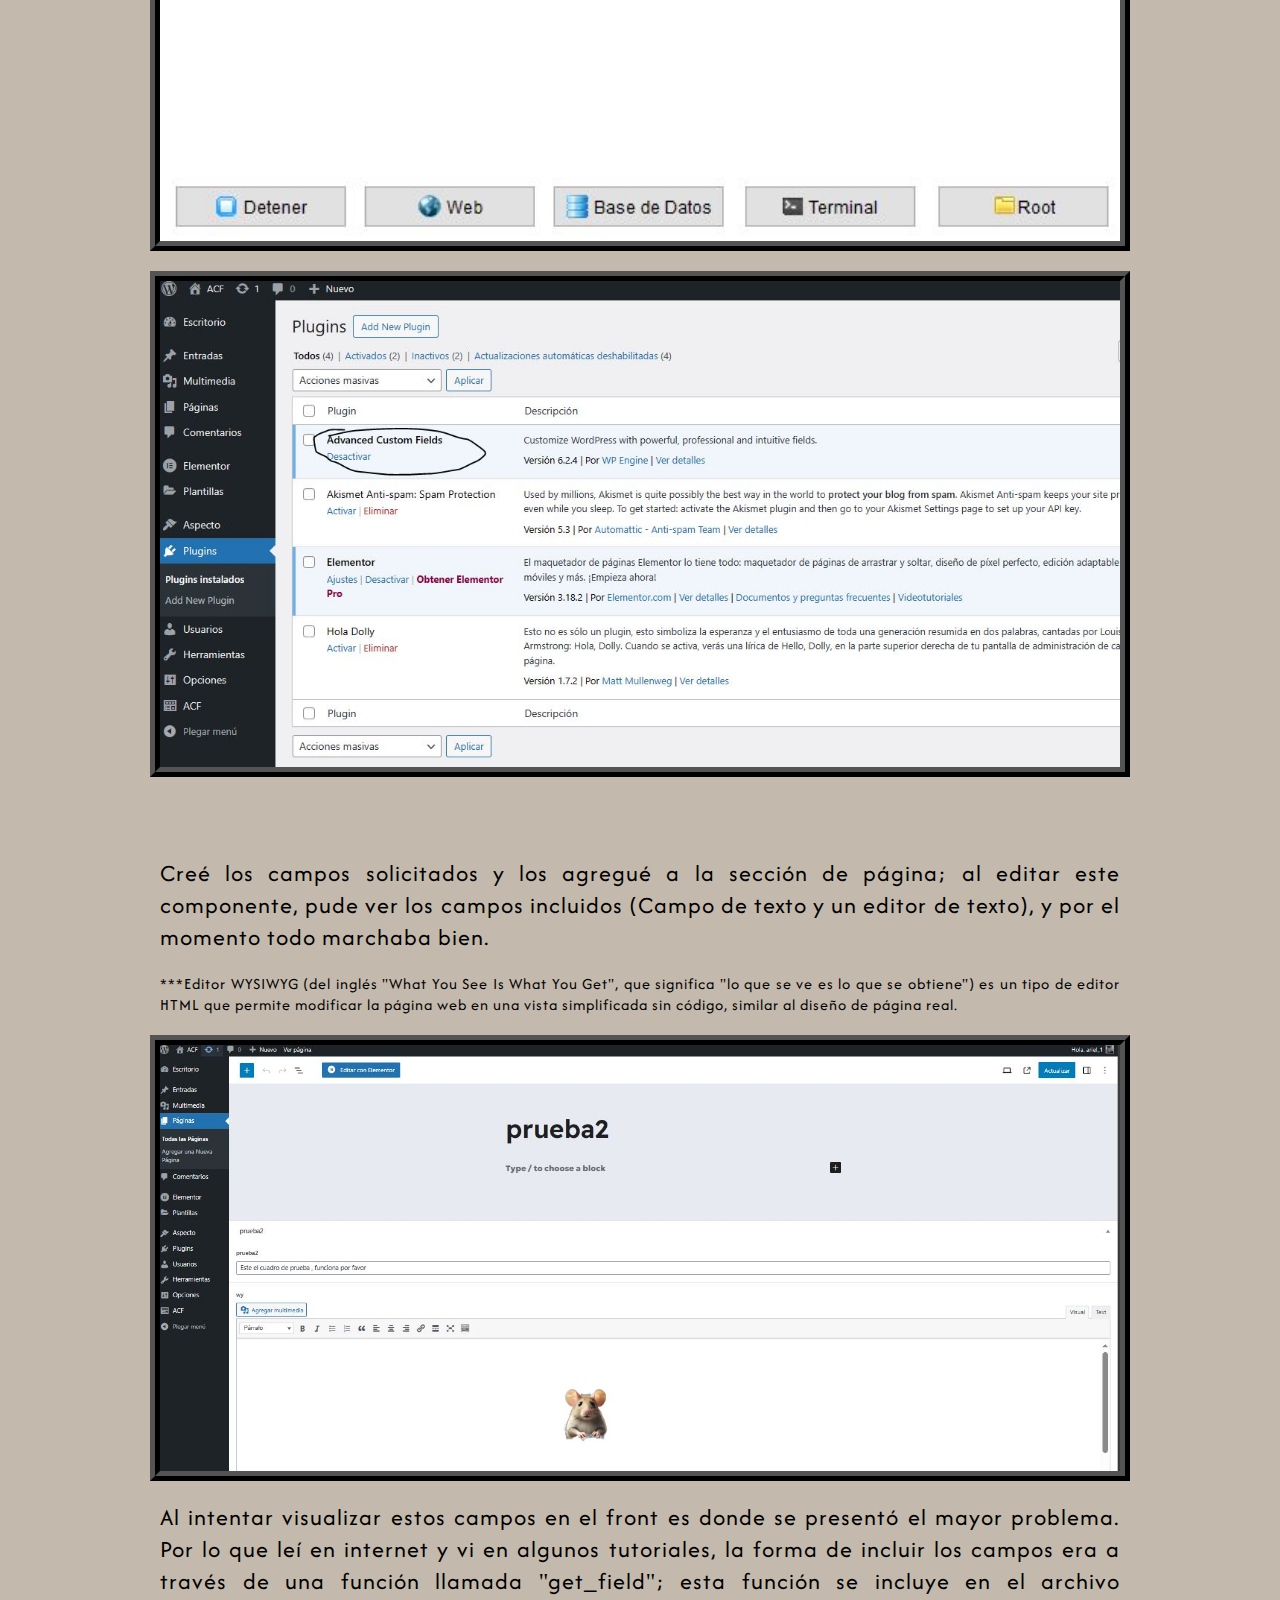
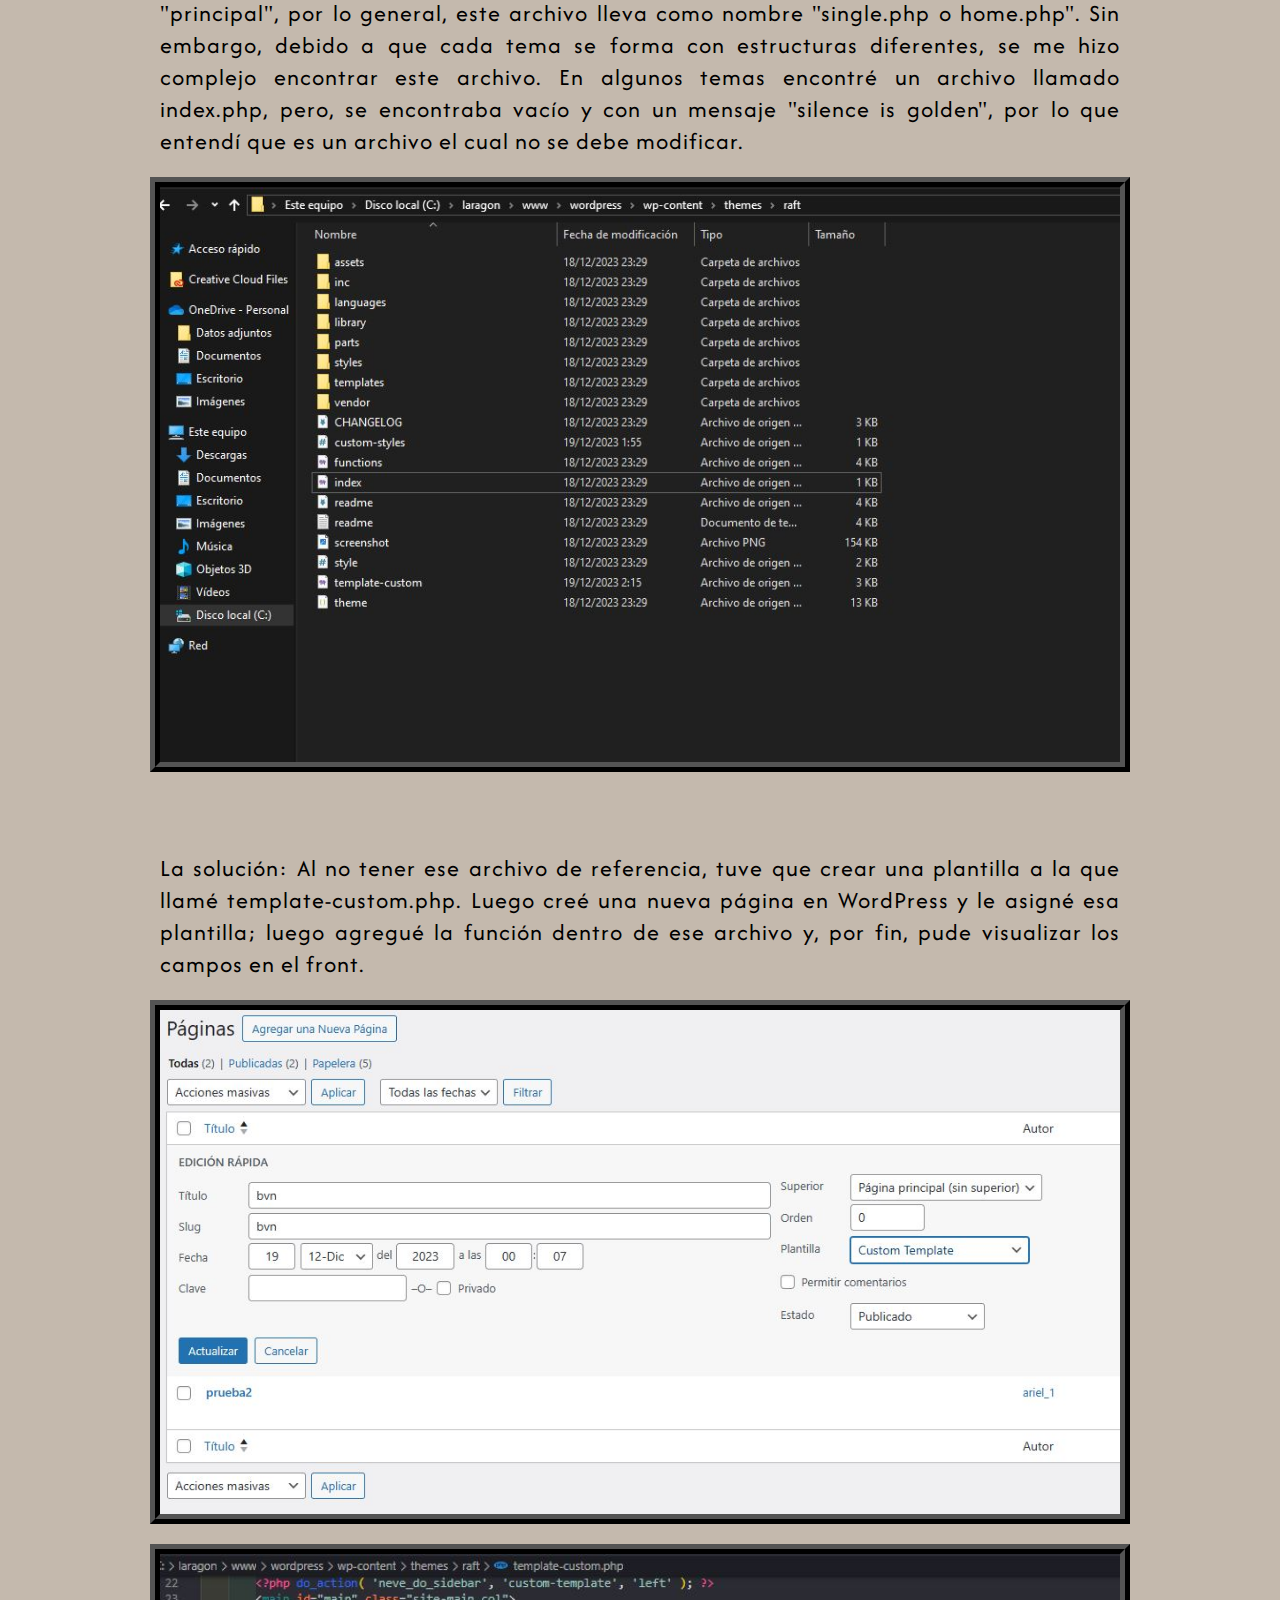
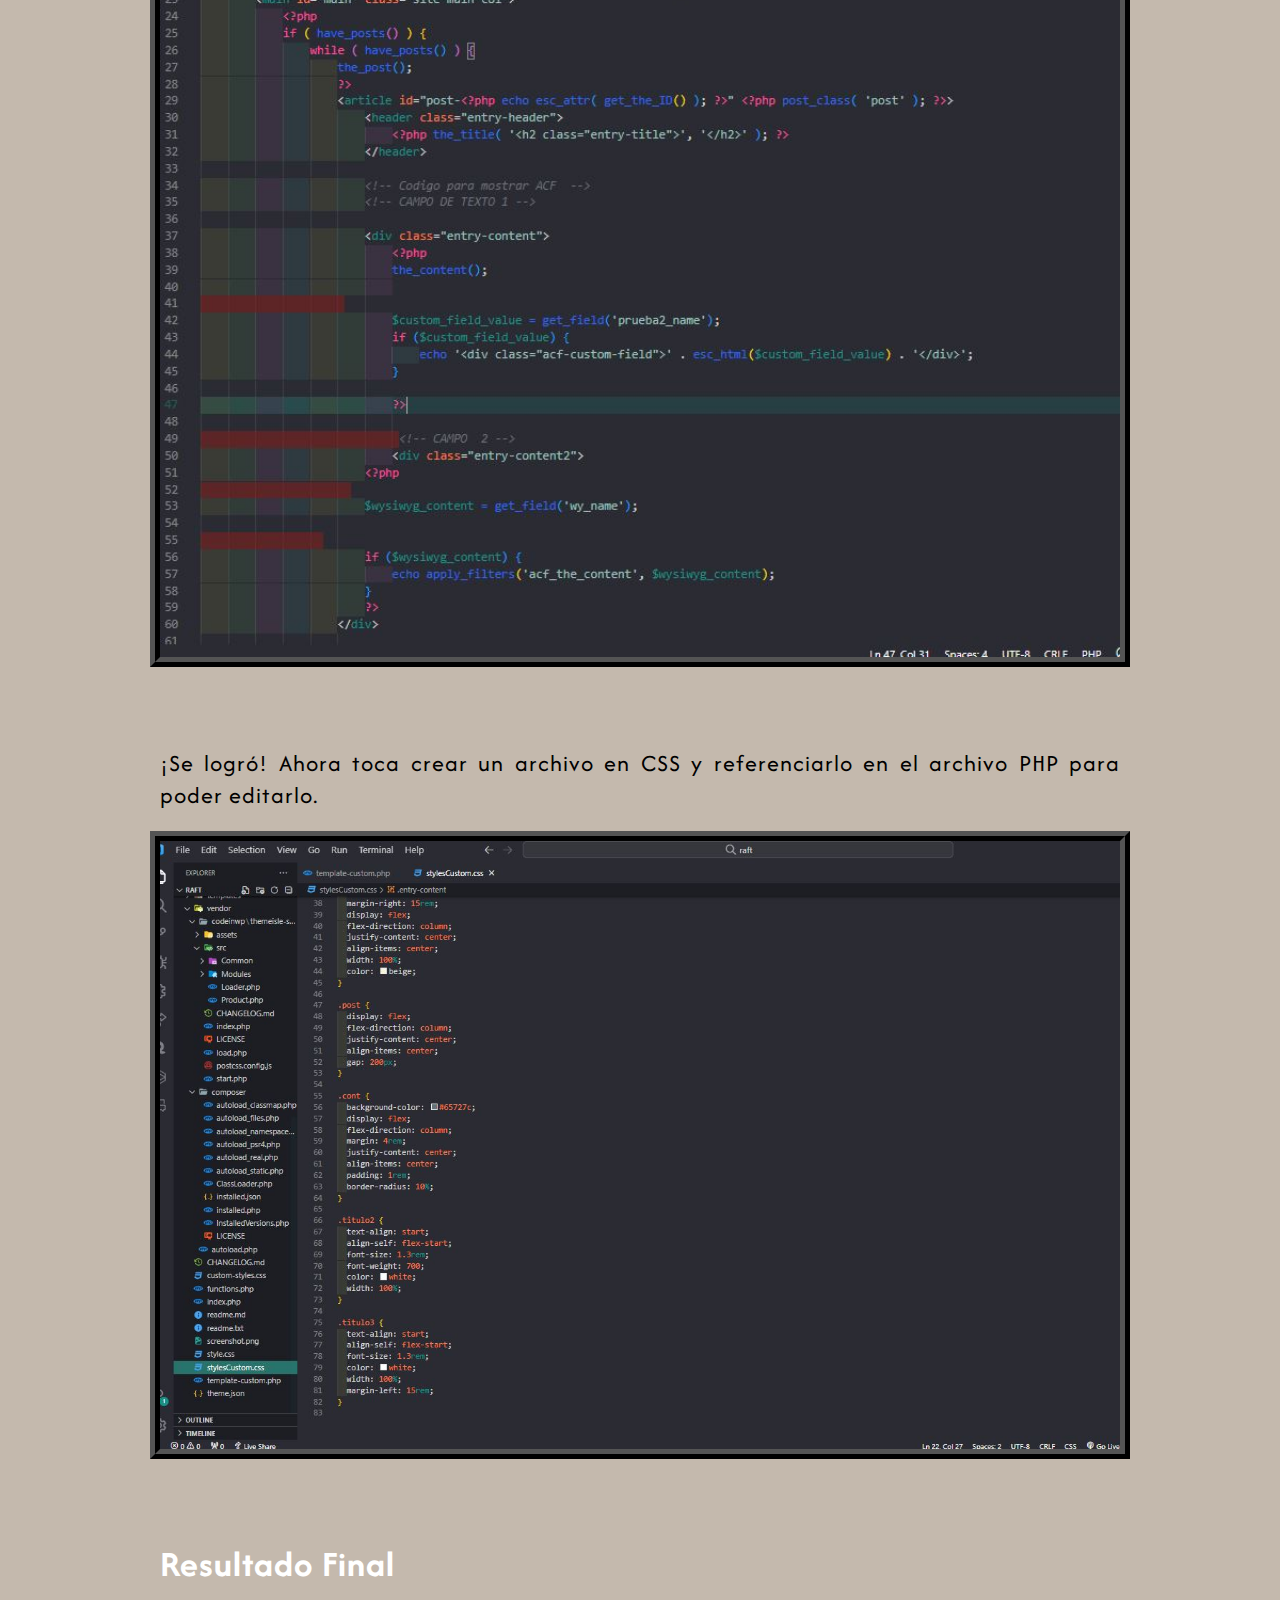
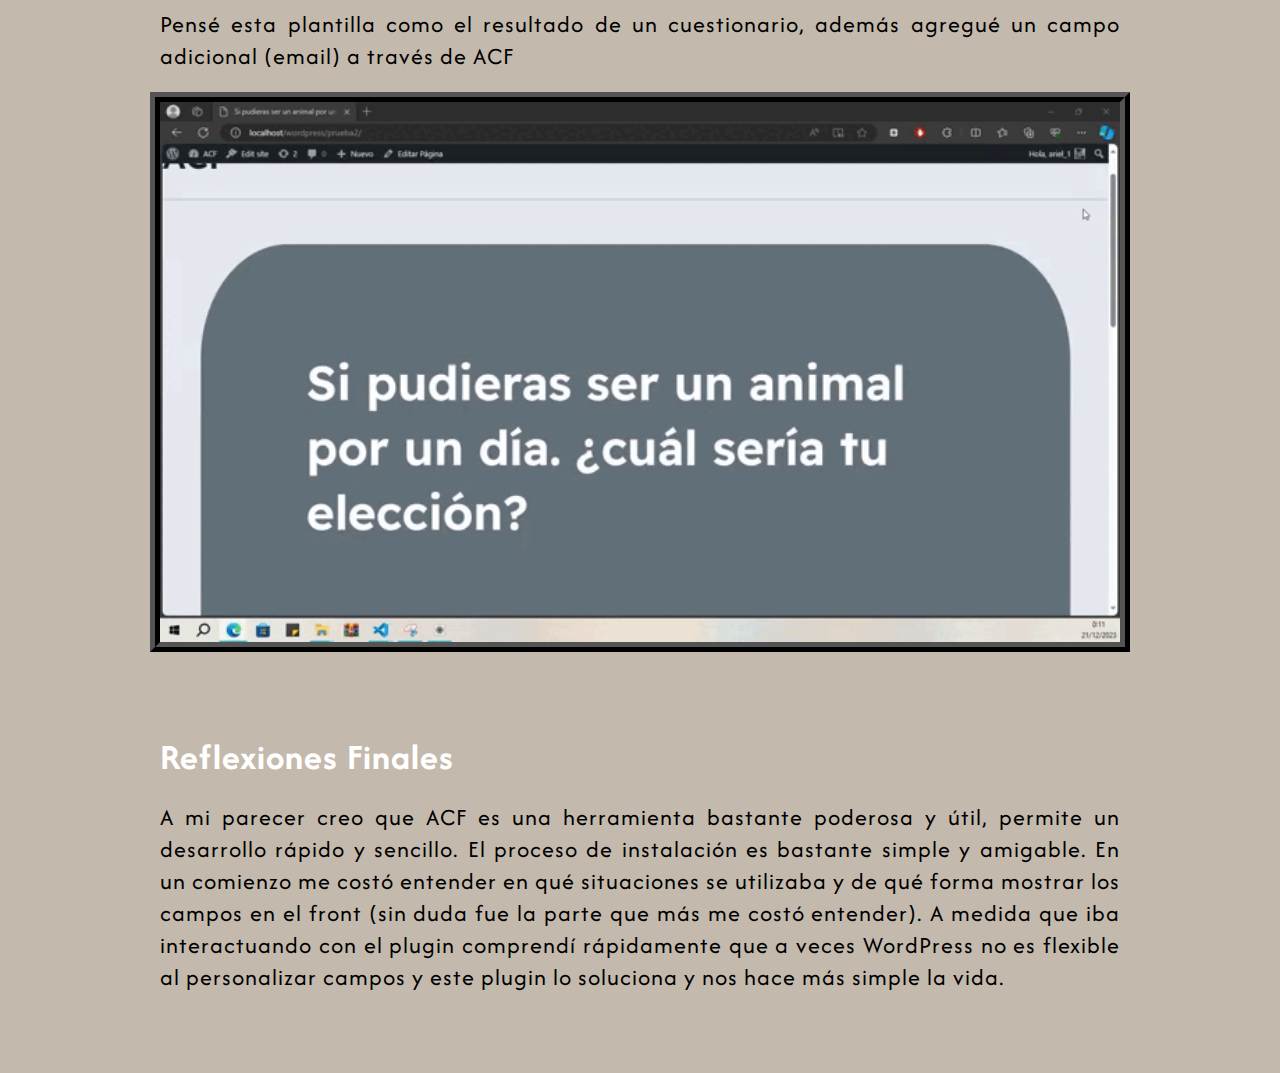
==== commit 6de5fb6e: "LISTO" ====
--- a/index.html
+++ b/index.html
@@ -32,7 +32,7 @@
         <div class="contTitulo">
           <h1 class="titulo">
             <span class="y">A</span>DVANCE <span class="y">C</span>USTOM
-            <span class="y">F</span>IELD
+            <span class="y">F</span>IELDS
           </h1>
           <p class="infoTitulo">WordPress Plugin</p>
         </div>
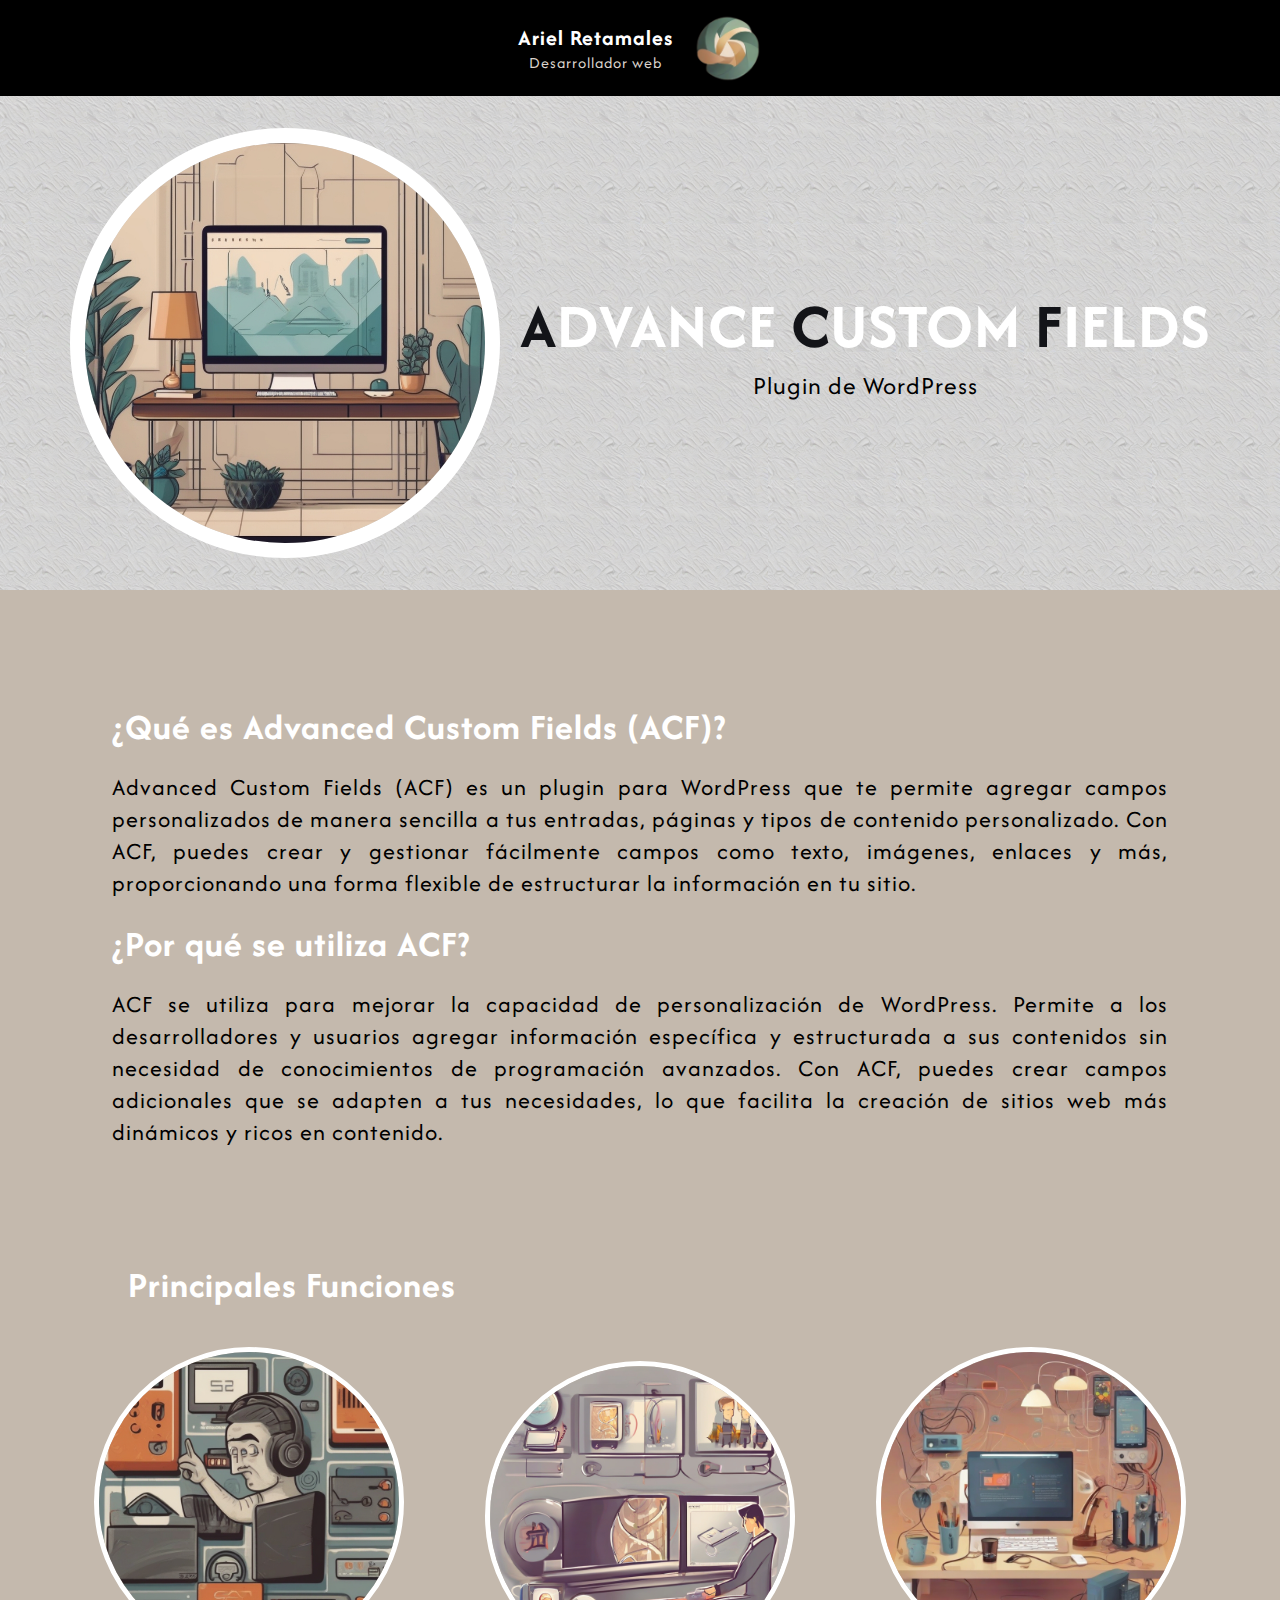
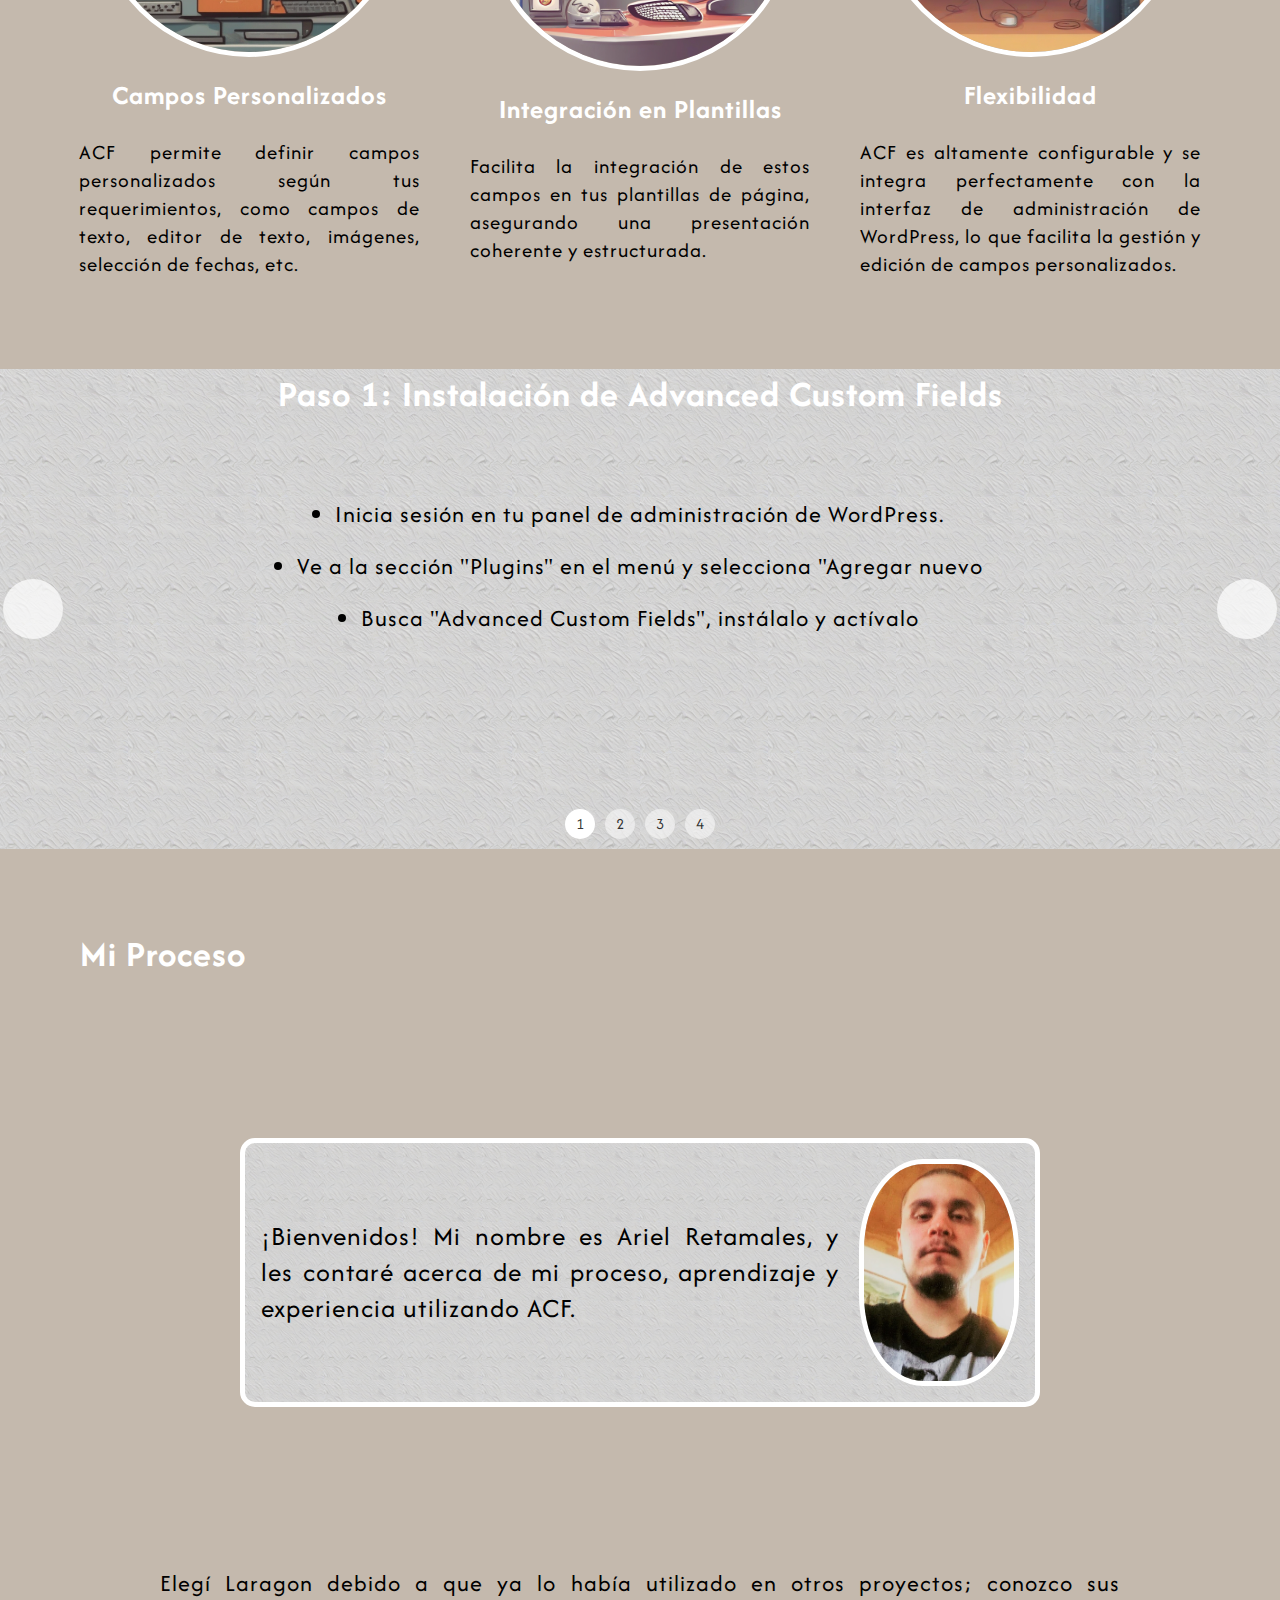
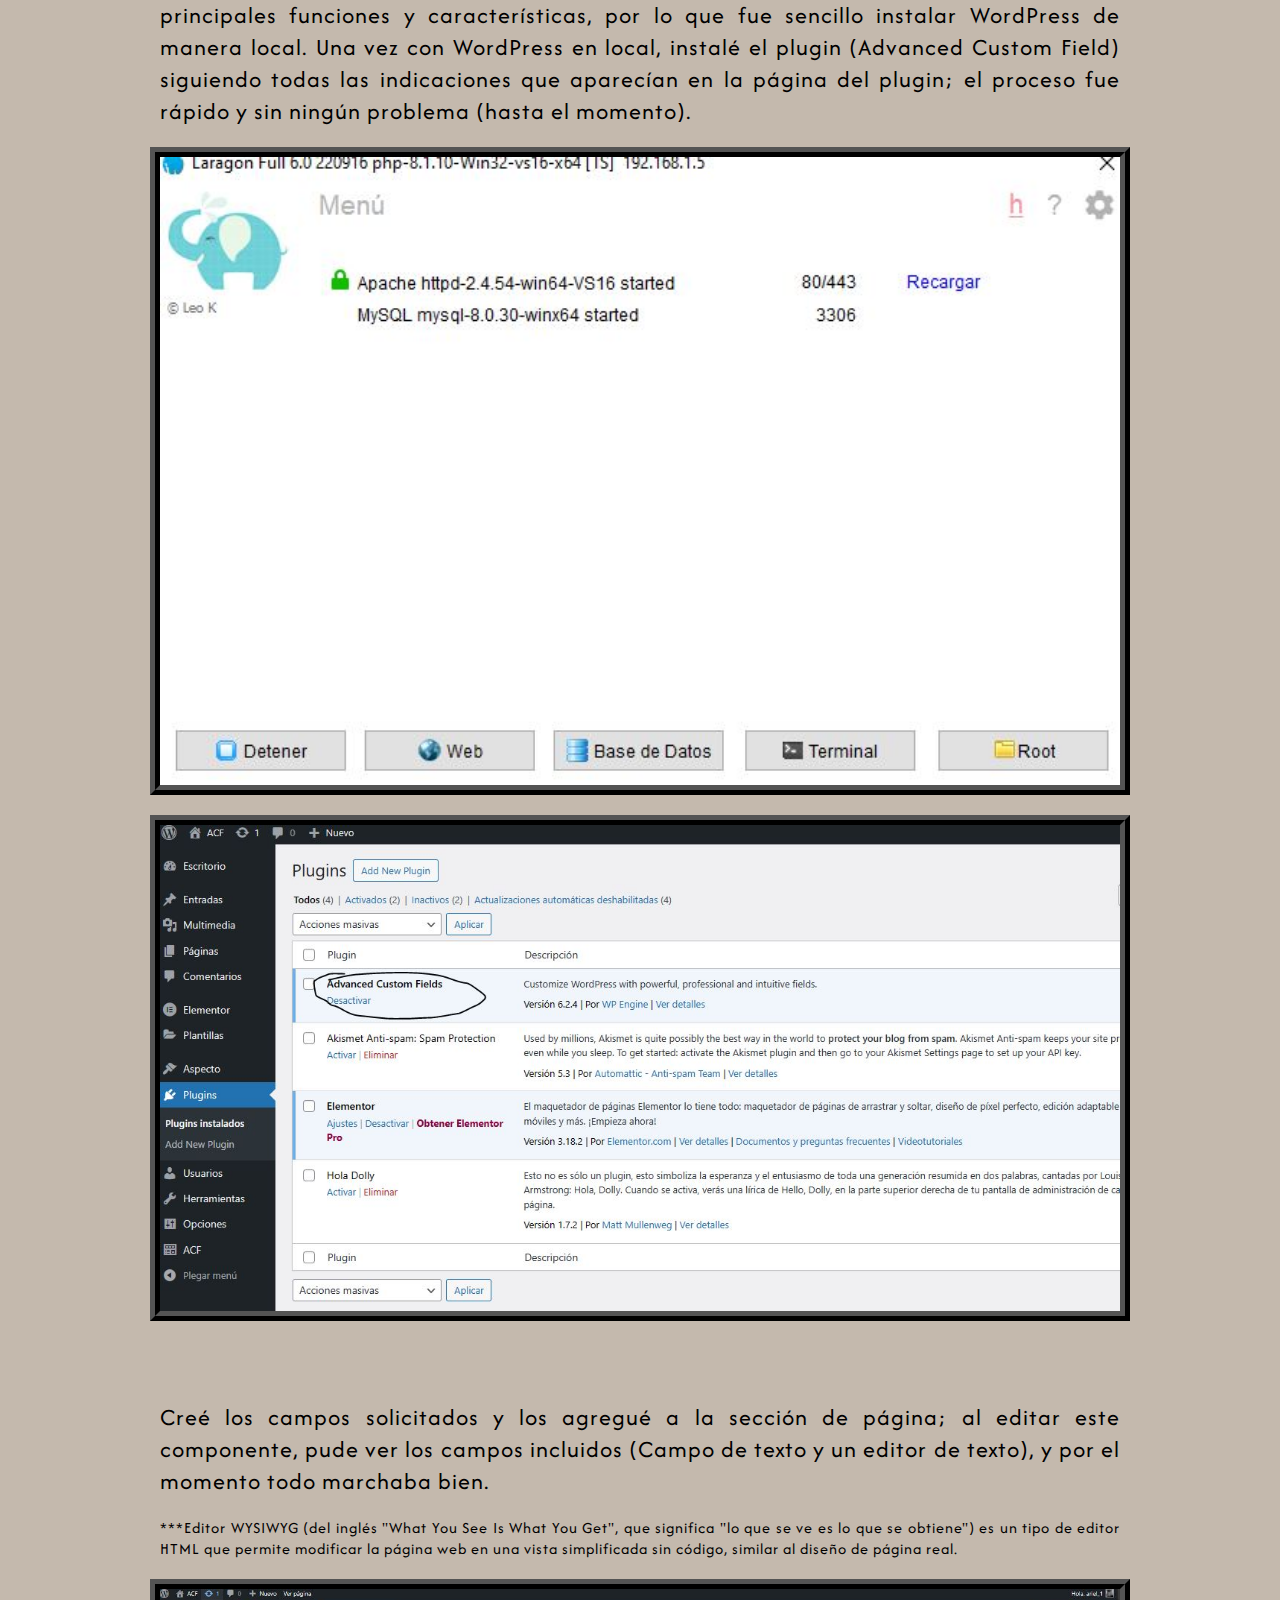
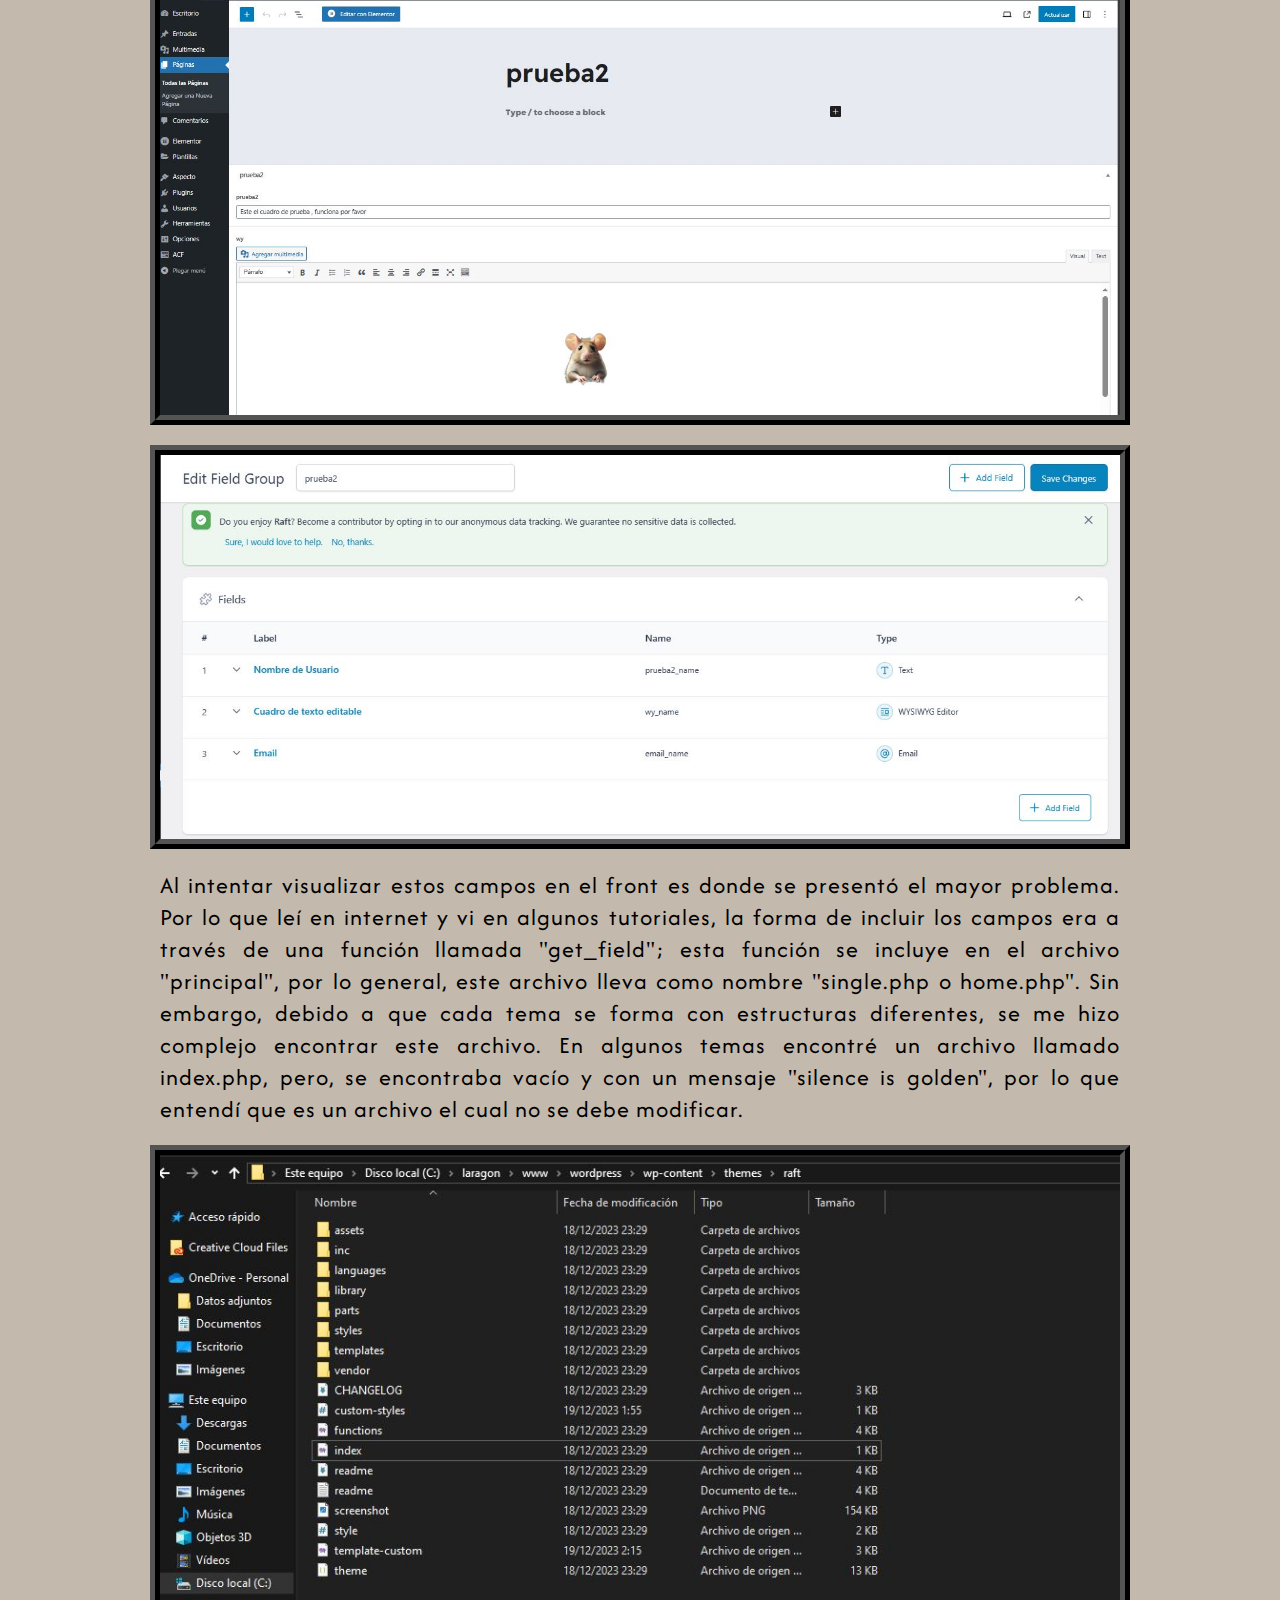
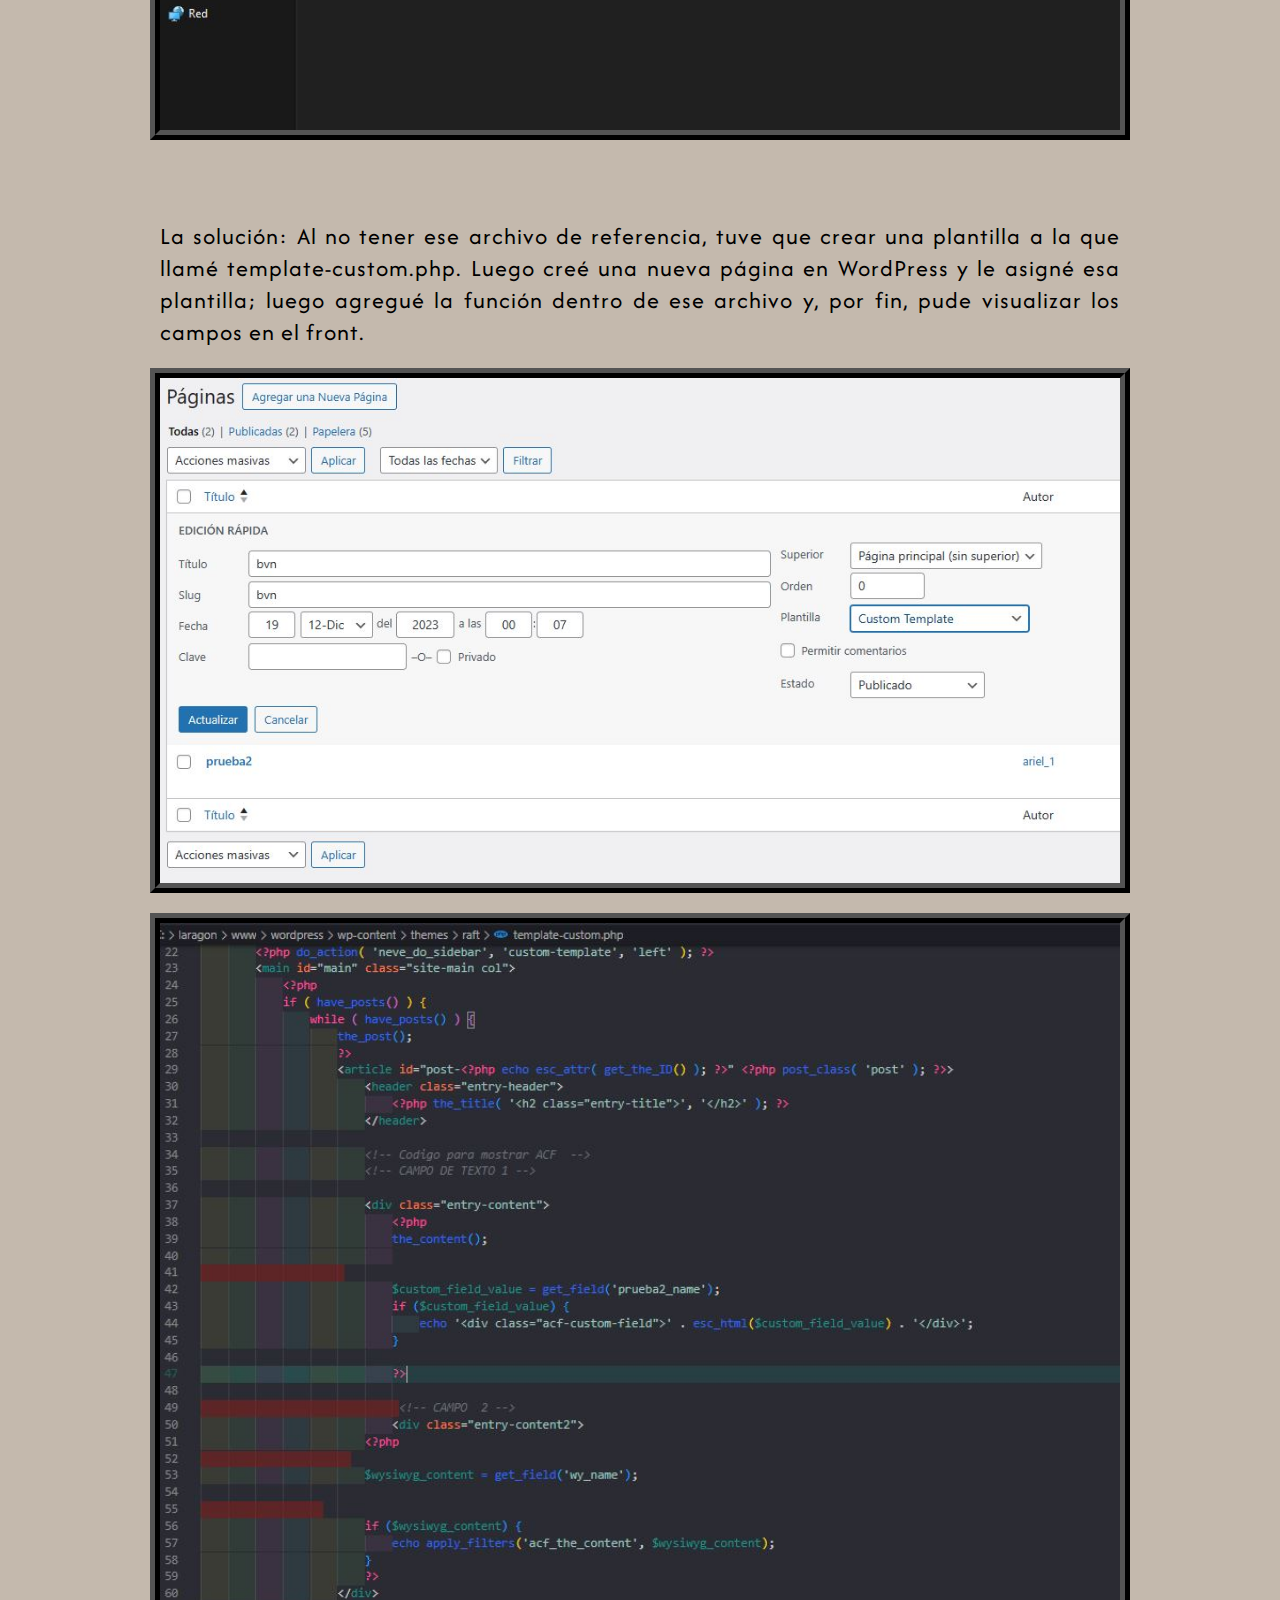
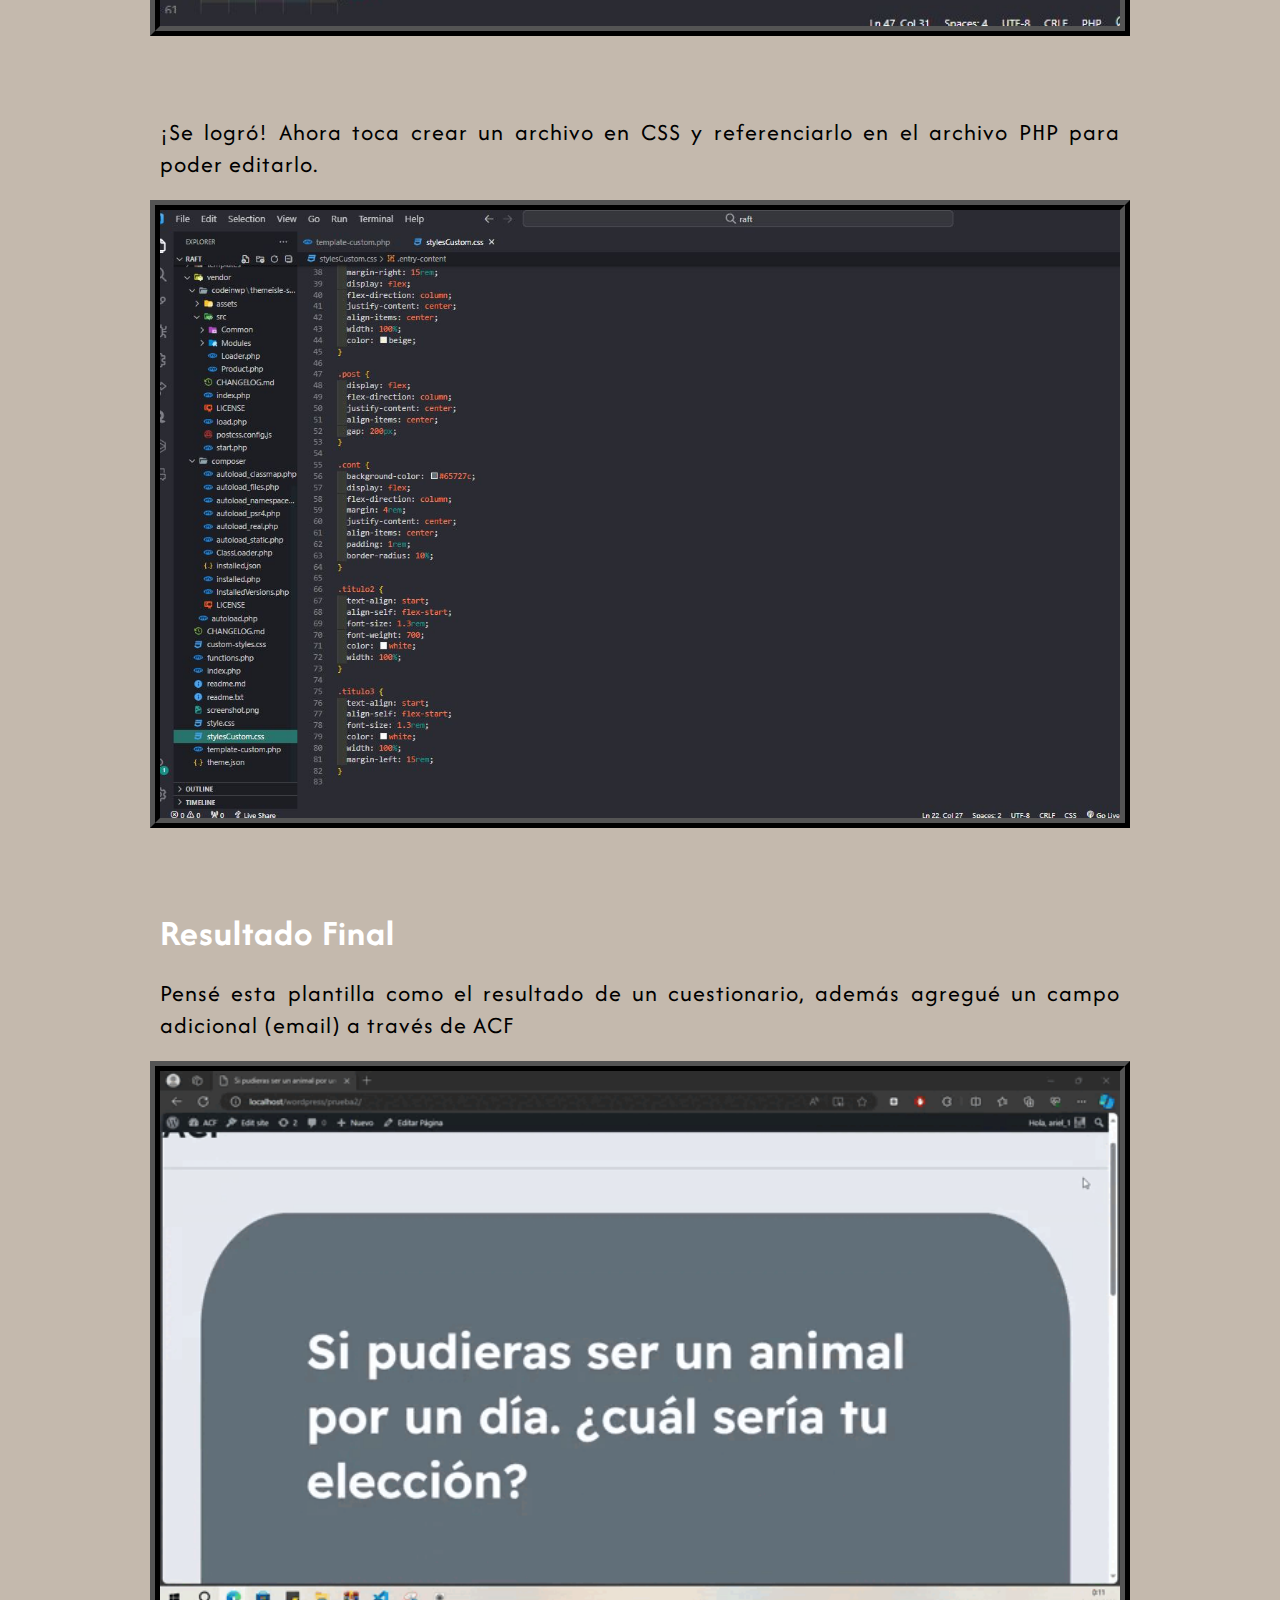
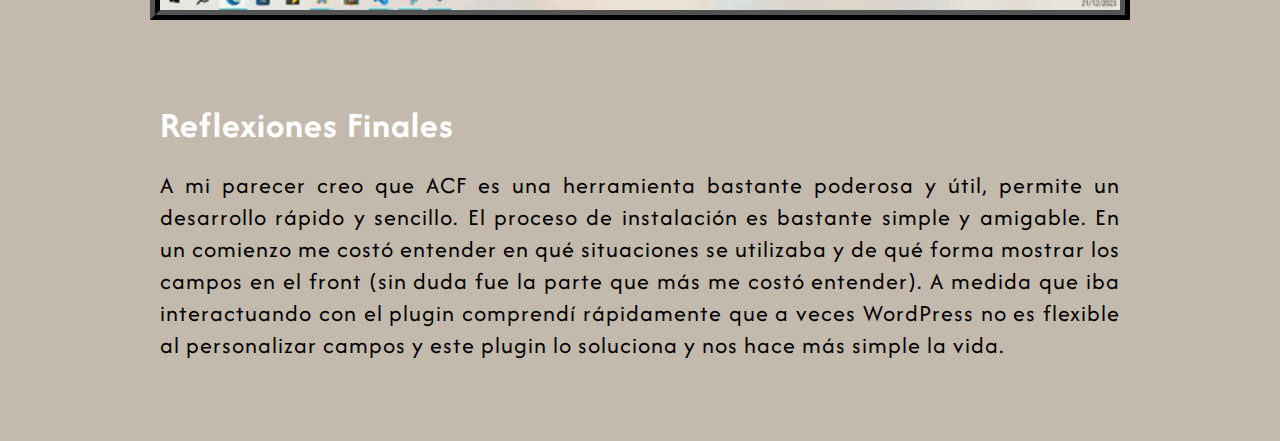
==== commit 32068264: "proyectos sin responsive" ====
--- a/index.html
+++ b/index.html
@@ -17,11 +17,14 @@
   </head>
   <body>
     <nav>
-      <div class="logo">
-        <div class="infoLogo">
-          <h2 class="ariel">Ariel Retamales</h2>
-          <p class="des">Desarrollador web</p>
-        </div>
+      <a href="./info.html" style="text-decoration: none;">
+        <div class="logo">
+          <div class="infoLogo">
+            <h2 class="ariel">Ariel Retamales</h2>
+            <p class="des">Desarrollador web</p>
+          </div>
+      </a>
+      
         <img src="./assets/atare2.png" alt="Logo Image" />
       </div>
     </nav>
@@ -34,7 +37,7 @@
             <span class="y">A</span>DVANCE <span class="y">C</span>USTOM
             <span class="y">F</span>IELDS
           </h1>
-          <p class="infoTitulo">WordPress Plugin</p>
+          <p class="infoTitulo">Plugin de WordPress</p>
         </div>
       </section>
 
@@ -91,6 +94,86 @@
         </section>
       </div>
 
+      <section>
+        <div class="CSSgal">
+          <!-- Don't wrap targets in parent -->
+          <s id="s1"></s>
+          <s id="s2"></s>
+          <s id="s3"></s>
+          <s id="s4"></s>
+
+          <div class="slider">
+            <div class="item">
+              <h2>Paso 1: Instalación de Advanced Custom Fields</h2>
+              <ul class="install">
+                <li>
+                  Inicia sesión en tu panel de administración de WordPress.
+                </li>
+                <li>
+                  Ve a la sección "Plugins" en el menú y selecciona "Agregar
+                  nuevo
+                </li>
+                <li>Busca "Advanced Custom Fields", instálalo y actívalo</li>
+              </ul>
+            </div>
+            <div class="item">
+              <h2>Paso 2: Creación de un Grupo de Campos:</h2>
+
+              <ul class="install">
+                <li>
+                  Ve a la sección "Campos personalizados" en el menú de
+                  WordPress
+                </li>
+                <li>
+                  Haz clic en "Agregar nuevo" para crear un grupo de campos
+                </li>
+                <li>
+                  Asigna un nombre descriptivo y haz clic en "Guardar grupo de
+                  campos"
+                </li>
+              </ul>
+            </div>
+
+            <div class="item">
+              <h2>Paso 3: Adición de Campos al Grupo</h2>
+
+              <ul class="install">
+                <li>Después de crear el grupo, haz clic en "Agregar campo"</li>
+                <li>Selecciona el tipo de campo (texto, imagen, etc.)</li>
+                <li>Configura las opciones y haz clic en "Guardar campo"</li>
+              </ul>
+            </div>
+
+            <div class="item">
+              <h2>Paso 4: Uso en Entradas o Páginas:</h2>
+
+              <ul class="install">
+                <li>Edita una entrada o página en WordPress</li>
+                <li>
+                  Encuentra los campos personalizados en la parte inferior del
+                  editor
+                </li>
+                <li>Completa los campos según sea necesario."</li>
+              </ul>
+            </div>
+          </div>
+
+          <div class="prevNext">
+            <div><a href="#s4"></a><a href="#s2"></a></div>
+            <div><a href="#s1"></a><a href="#s3"></a></div>
+            <div><a href="#s2"></a><a href="#s4"></a></div>
+            <div><a href="#s3"></a><a href="#s1"></a></div>
+          </div>
+
+          <div class="bullets">
+            <a href="#s1">1</a>
+            <a href="#s2">2</a>
+            <a href="#s3">3</a>
+            <a href="#s4">4</a>
+          </div>
+        </div>
+      </section>
+
       <article class="contPres">
         <h2>Mi Proceso</h2>
         <div class="pres">
@@ -130,6 +213,8 @@
               simplificada sin código, similar al diseño de página real.
             </p>
             <img width="800px" src="./assets/1340.JPG" alt="" />
+            <img width="800px" src="./assets/1414.JPG" alt="" />
+
             <p>
               Al intentar visualizar estos campos en el front es donde se
               presentó el mayor problema. Por lo que leí en internet y vi en
--- a/styles.css
+++ b/styles.css
@@ -230,6 +230,227 @@
 .infoTitulo {
   font-size: 1.6rem;
   color: black;
+}
+
+.CSSgal {
+  position: relative;
+  overflow: hidden;
+  height: 100%; /* Or set a fixed height */
+}
+
+/* SLIDER */
+
+.CSSgal .slider {
+  height: 30rem;
+  white-space: nowrap;
+  font-size: 0;
+  transition: 0.8s;
+}
+
+/* SLIDES */
+
+.CSSgal .slider > * {
+  font-size: 1rem;
+  display: inline-block;
+  white-space: normal;
+  vertical-align: top;
+  height: 100%;
+  width: 100%;
+}
+
+/* PREV/NEXT, CONTAINERS & ANCHORS */
+
+.CSSgal .prevNext {
+  position: absolute;
+  z-index: 1;
+  top: 50%;
+  width: 100%;
+  height: 0;
+}
+
+.CSSgal .prevNext > div + div {
+  visibility: hidden; /* Hide all but first P/N container */
+}
+
+.CSSgal .prevNext a {
+  background: #fff;
+  position: absolute;
+  width: 60px;
+  height: 60px;
+  line-height: 60px; /* If you want to place numbers */
+  text-align: center;
+  opacity: 0.7;
+  -webkit-transition: 0.3s;
+  transition: 0.3s;
+  -webkit-transform: translateY(-50%);
+  transform: translateY(-50%);
+  left: 0;
+}
+.CSSgal .prevNext a:hover {
+  opacity: 1;
+}
+.CSSgal .prevNext a + a {
+  left: auto;
+  right: 0;
+}
+
+/* NAVIGATION */
+
+.CSSgal .bullets {
+  position: absolute;
+  z-index: 2;
+  bottom: 0;
+  padding: 10px 0;
+  width: 100%;
+  text-align: center;
+}
+.CSSgal .bullets > a {
+  display: inline-block;
+  width: 30px;
+  height: 30px;
+  line-height: 30px;
+  text-decoration: none;
+  text-align: center;
+  background: rgba(255, 255, 255, 1);
+  -webkit-transition: 0.3s;
+  transition: 0.3s;
+}
+.CSSgal .bullets > a + a {
+  background: rgba(255, 255, 255, 0.5); /* Dim all but first */
+}
+.CSSgal .bullets > a:hover {
+  background: rgba(255, 255, 255, 0.7) !important;
+}
+
+/* NAVIGATION BUTTONS */
+/* ALL: */
+.CSSgal > s:target ~ .bullets > * {
+  background: rgba(255, 255, 255, 0.5);
+}
+/* ACTIVE */
+#s1:target ~ .bullets > *:nth-child(1) {
+  background: rgba(255, 255, 255, 1);
+}
+#s2:target ~ .bullets > *:nth-child(2) {
+  background: rgba(255, 255, 255, 1);
+}
+#s3:target ~ .bullets > *:nth-child(3) {
+  background: rgba(255, 255, 255, 1);
+}
+#s4:target ~ .bullets > *:nth-child(4) {
+  background: rgba(255, 255, 255, 1);
+}
+/* More slides? Add here more rules */
+
+/* PREV/NEXT CONTAINERS VISIBILITY */
+/* ALL: */
+.CSSgal > s:target ~ .prevNext > * {
+  visibility: hidden;
+}
+/* ACTIVE: */
+#s1:target ~ .prevNext > *:nth-child(1) {
+  visibility: visible;
+}
+#s2:target ~ .prevNext > *:nth-child(2) {
+  visibility: visible;
+}
+#s3:target ~ .prevNext > *:nth-child(3) {
+  visibility: visible;
+}
+#s4:target ~ .prevNext > *:nth-child(4) {
+  visibility: visible;
+}
+/* More slides? Add here more rules */
+
+/* SLIDER ANIMATION POSITIONS */
+
+#s1:target ~ .slider {
+  transform: translateX(0%);
+  -webkit-transform: translateX(0%);
+}
+#s2:target ~ .slider {
+  transform: translateX(-100%);
+  -webkit-transform: translateX(-100%);
+}
+#s3:target ~ .slider {
+  transform: translateX(-200%);
+  -webkit-transform: translateX(-200%);
+}
+#s4:target ~ .slider {
+  transform: translateX(-300%);
+  -webkit-transform: translateX(-300%);
+}
+/* More slides? Add here more rules */
+
+/* YOU'RE THE DESIGNER! 
+   ____________________
+   All above was mainly to get it working :)
+   CSSgal CUSTOM STYLES / OVERRIDES HERE: */
+
+.CSSgal {
+  color: #fff;
+  text-align: center;
+}
+
+.CSSgal a {
+  border-radius: 50%;
+  margin: 0 3px;
+  color: rgba(0, 0, 0, 0.8);
+  text-decoration: none;
+}
+.contInfo {
+  display: flex;
+  flex-direction: column;
+  align-items: center;
+  justify-content: center;
+
+  margin: 2rem;
+}
+.tituloInfo {
+  font-size: 5rem;
+  text-align: center;
+  font-weight: 700;
+  color: white;
+}
+
+.slider {
+  background-image: url(./assets/fondo2.jpg);
+  background-size: 10%;
+  background-repeat: repeat;
+  color: black;
+}
+.item {
+  display: flex;
+  background-image: url(./assets/fondo2.jpg);
+  background-size: 10%;
+  background-repeat: repeat;
+}
+.item h2 {
+  text-align: center;
+}
+.install {
+  display: flex;
+  flex-direction: column;
+  justify-content: center;
+  align-items: center;
+  gap: 20px;
+}
+.install {
+  font-size: 1.5rem;
+  text-align: justify;
+
+  margin: 5rem;
+}
+.perfil {
+  background-image: url(./assets/fondo2.jpg);
+  background-size: 10%;
+}
+.pro {
+  display: flex;
+  flex-direction: column;
+  align-items: center;
+  justify-content: center;
+  gap: 200px;
 }
 /* responsive */
 
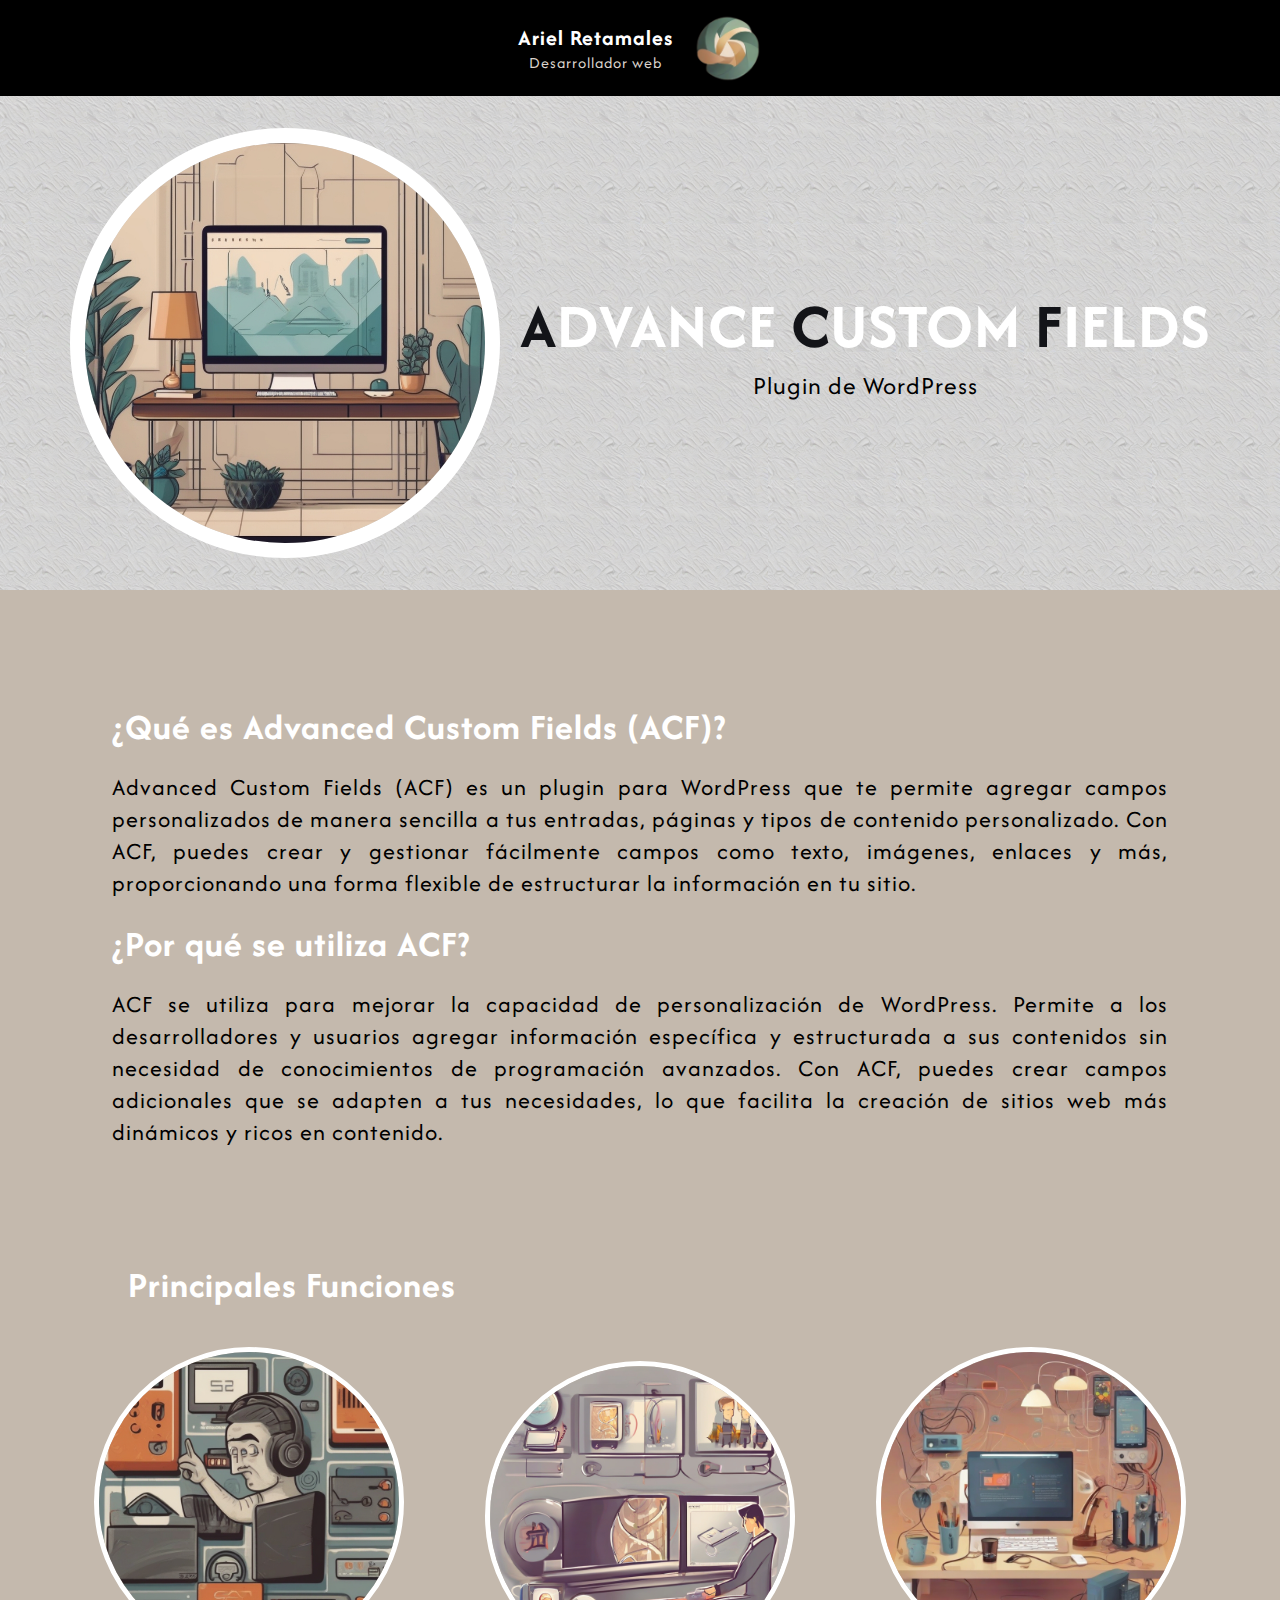
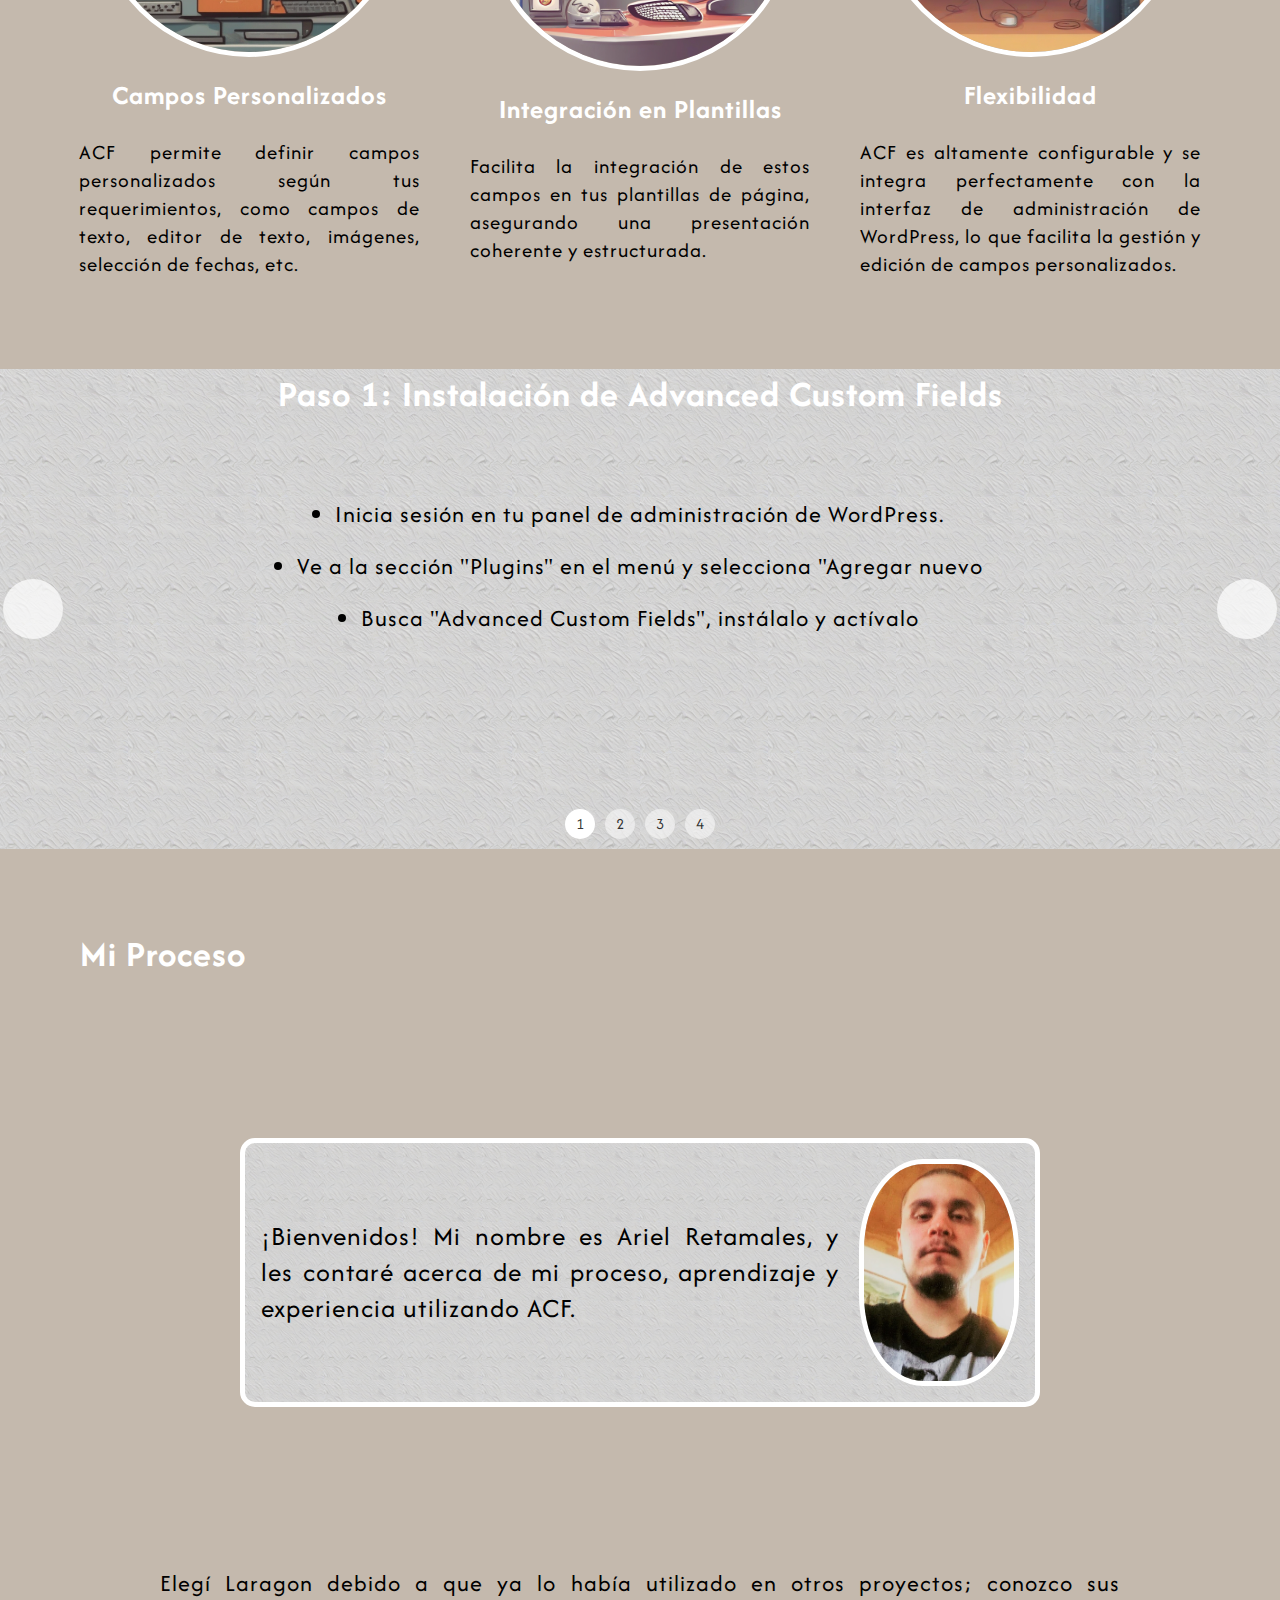
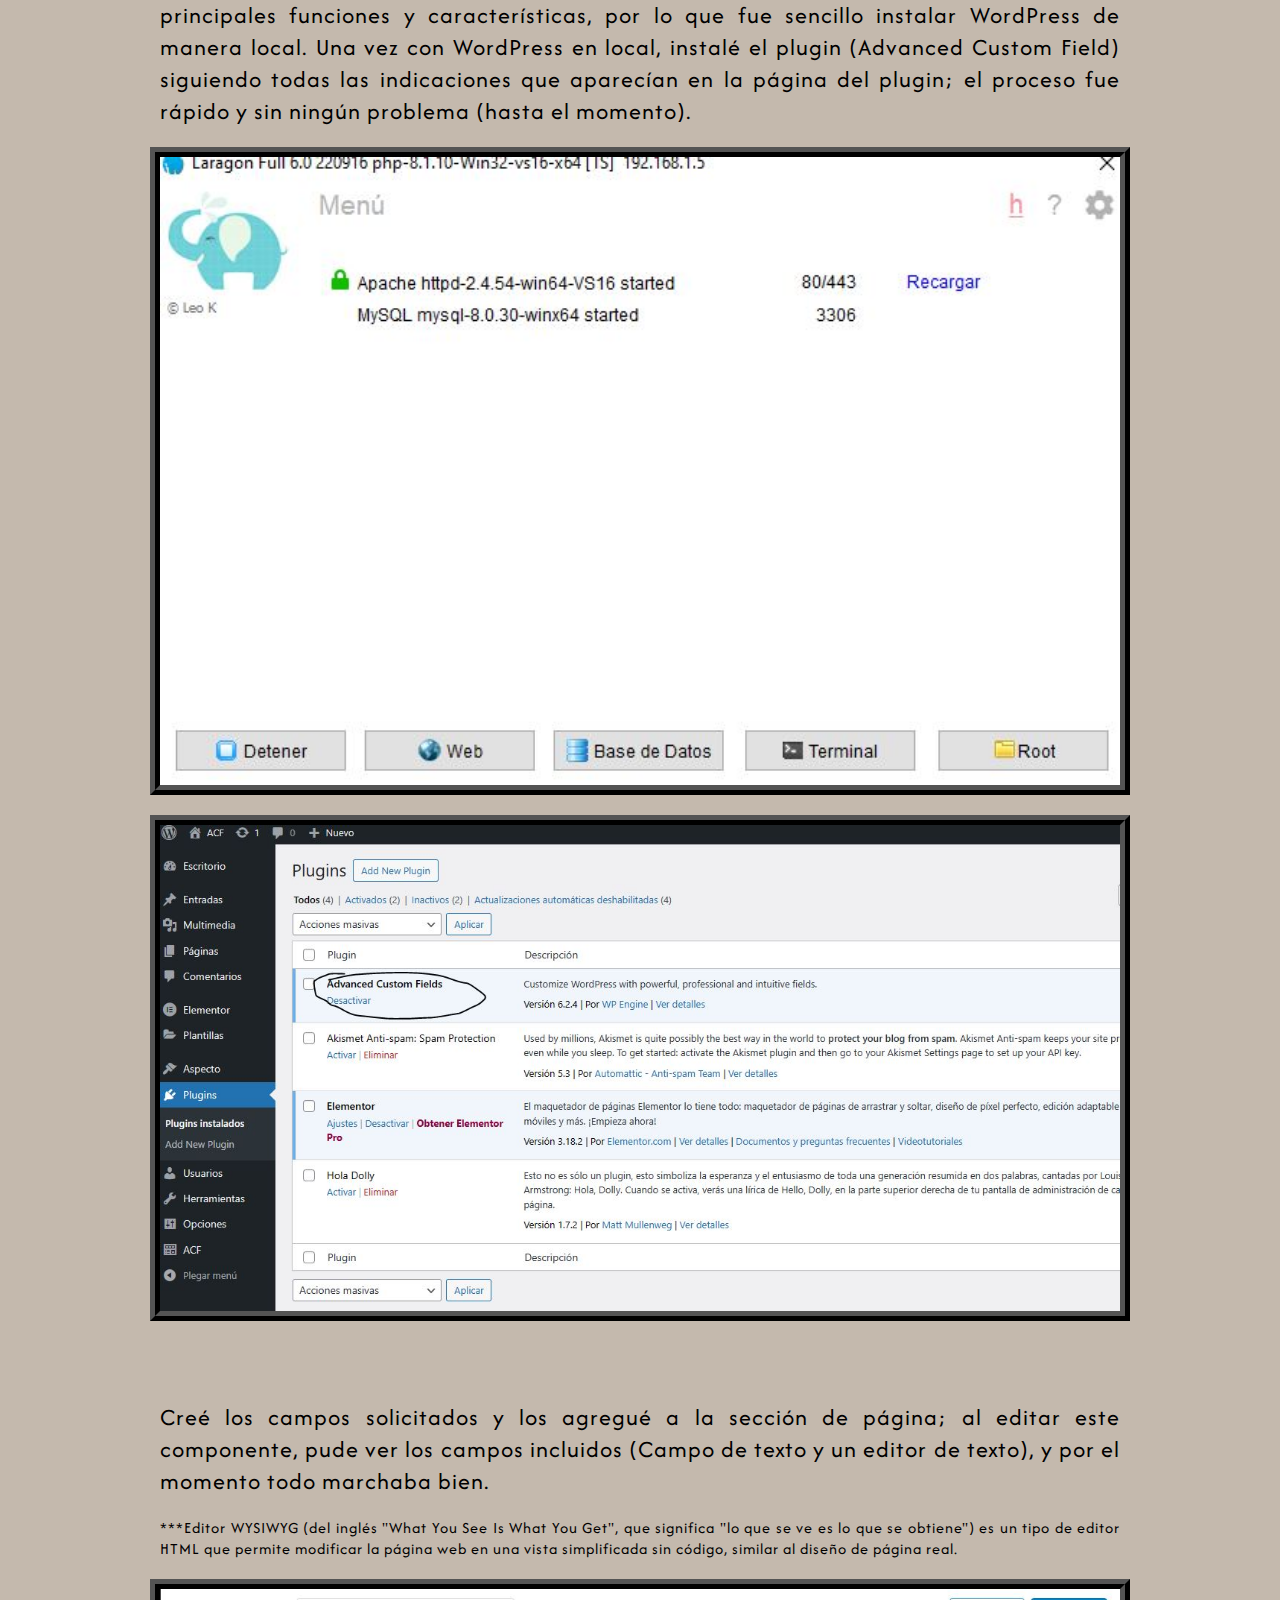
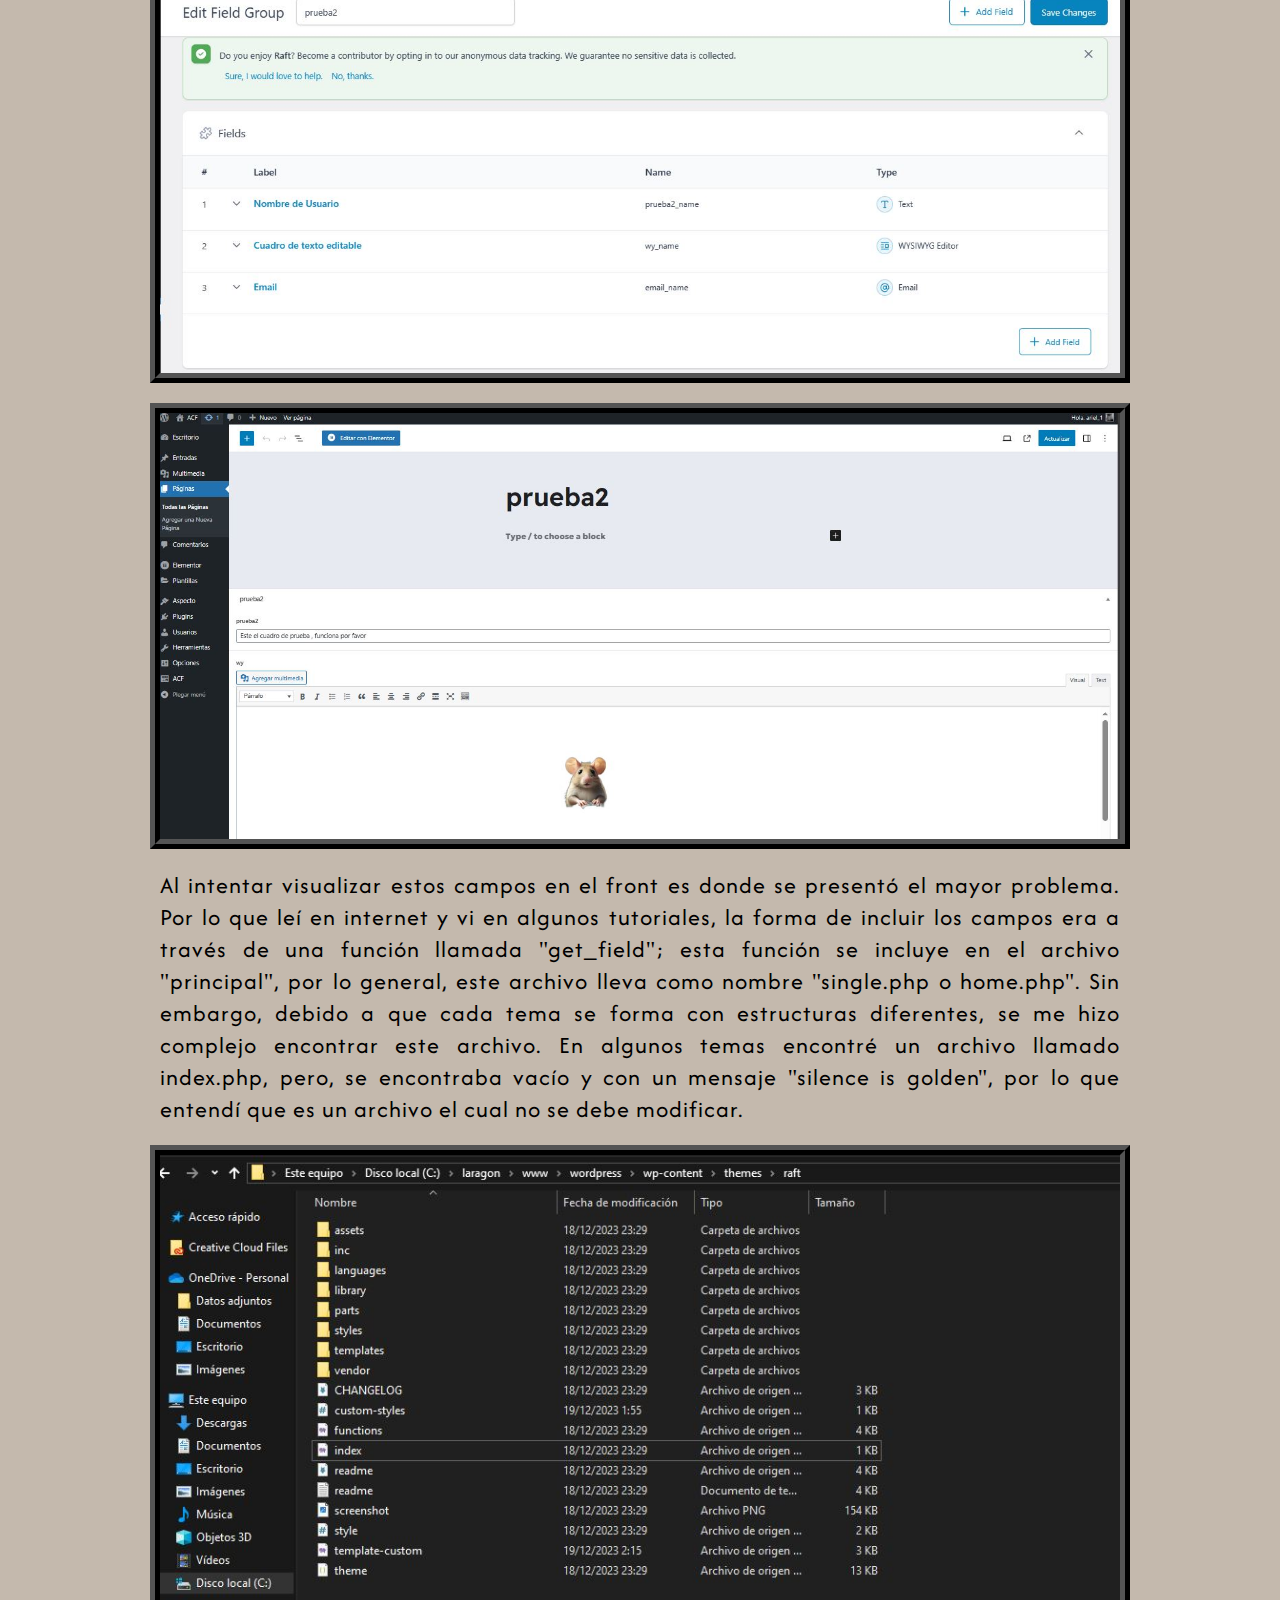
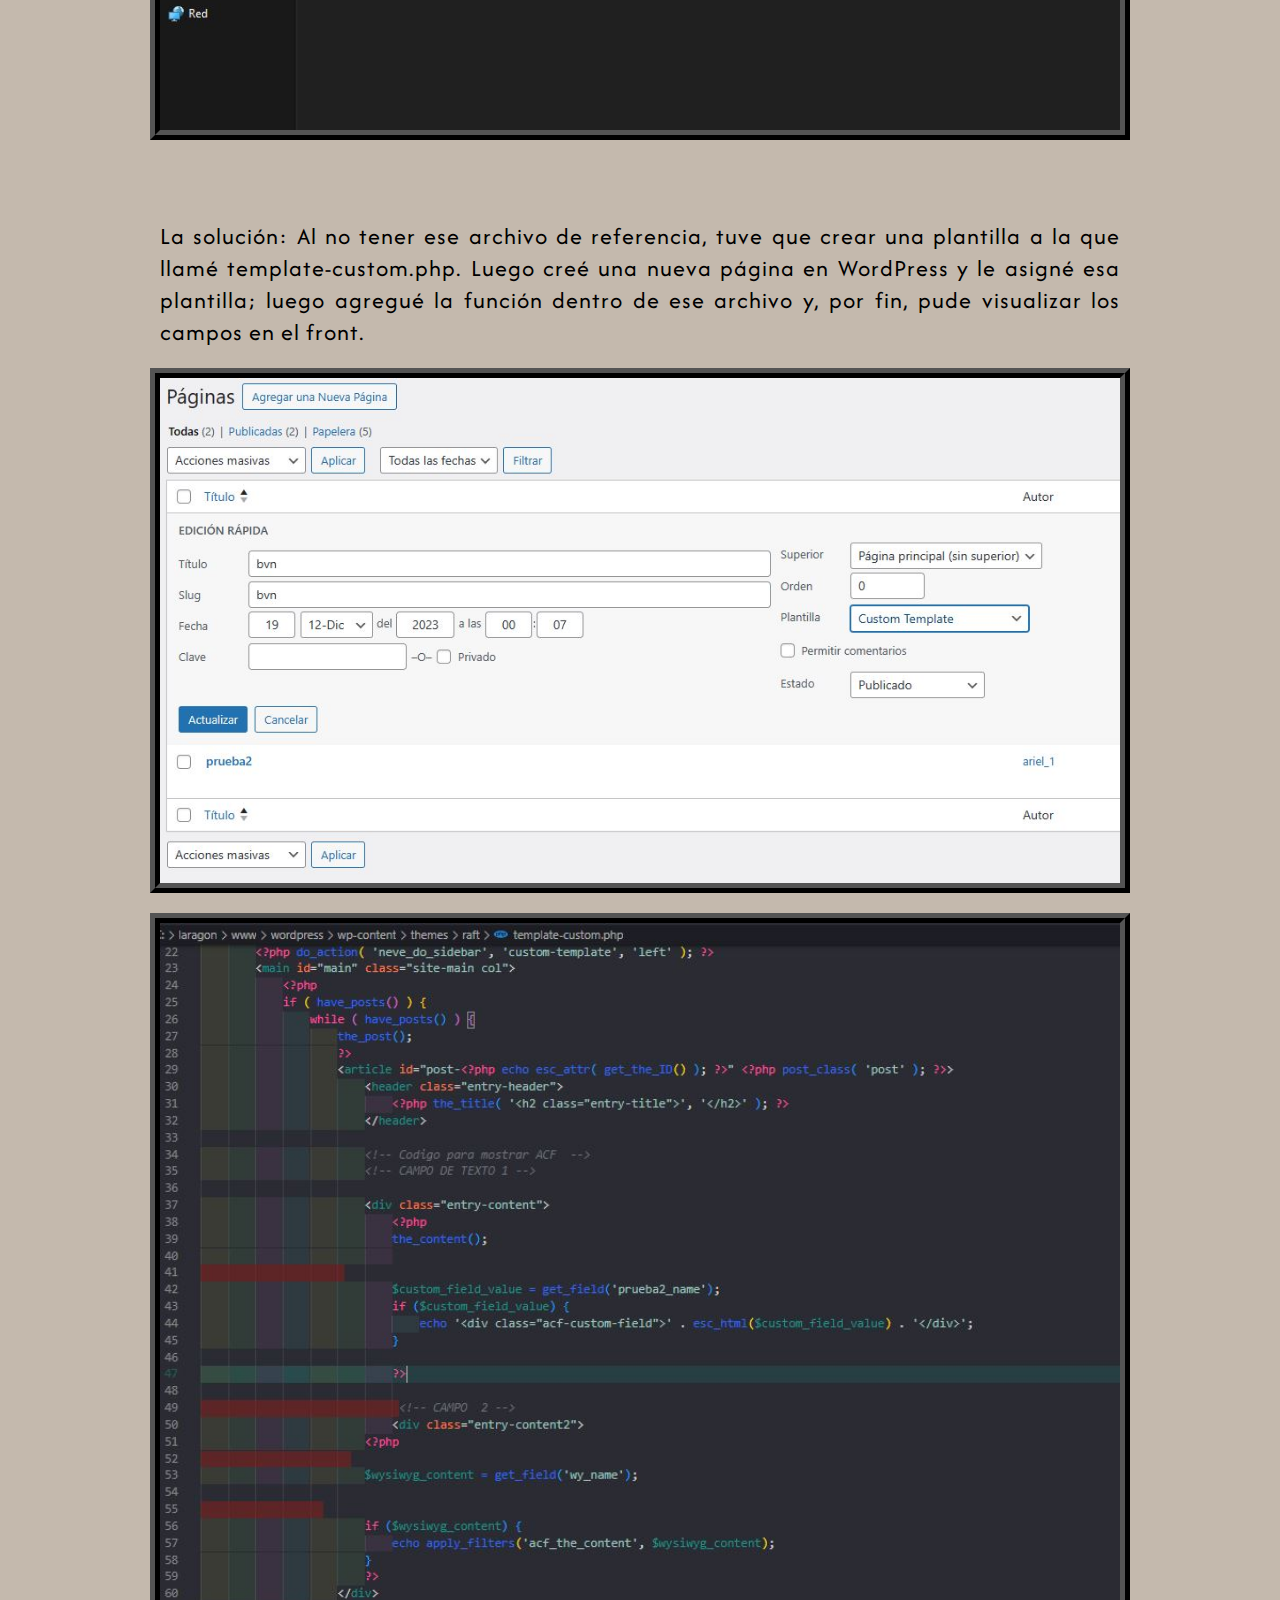
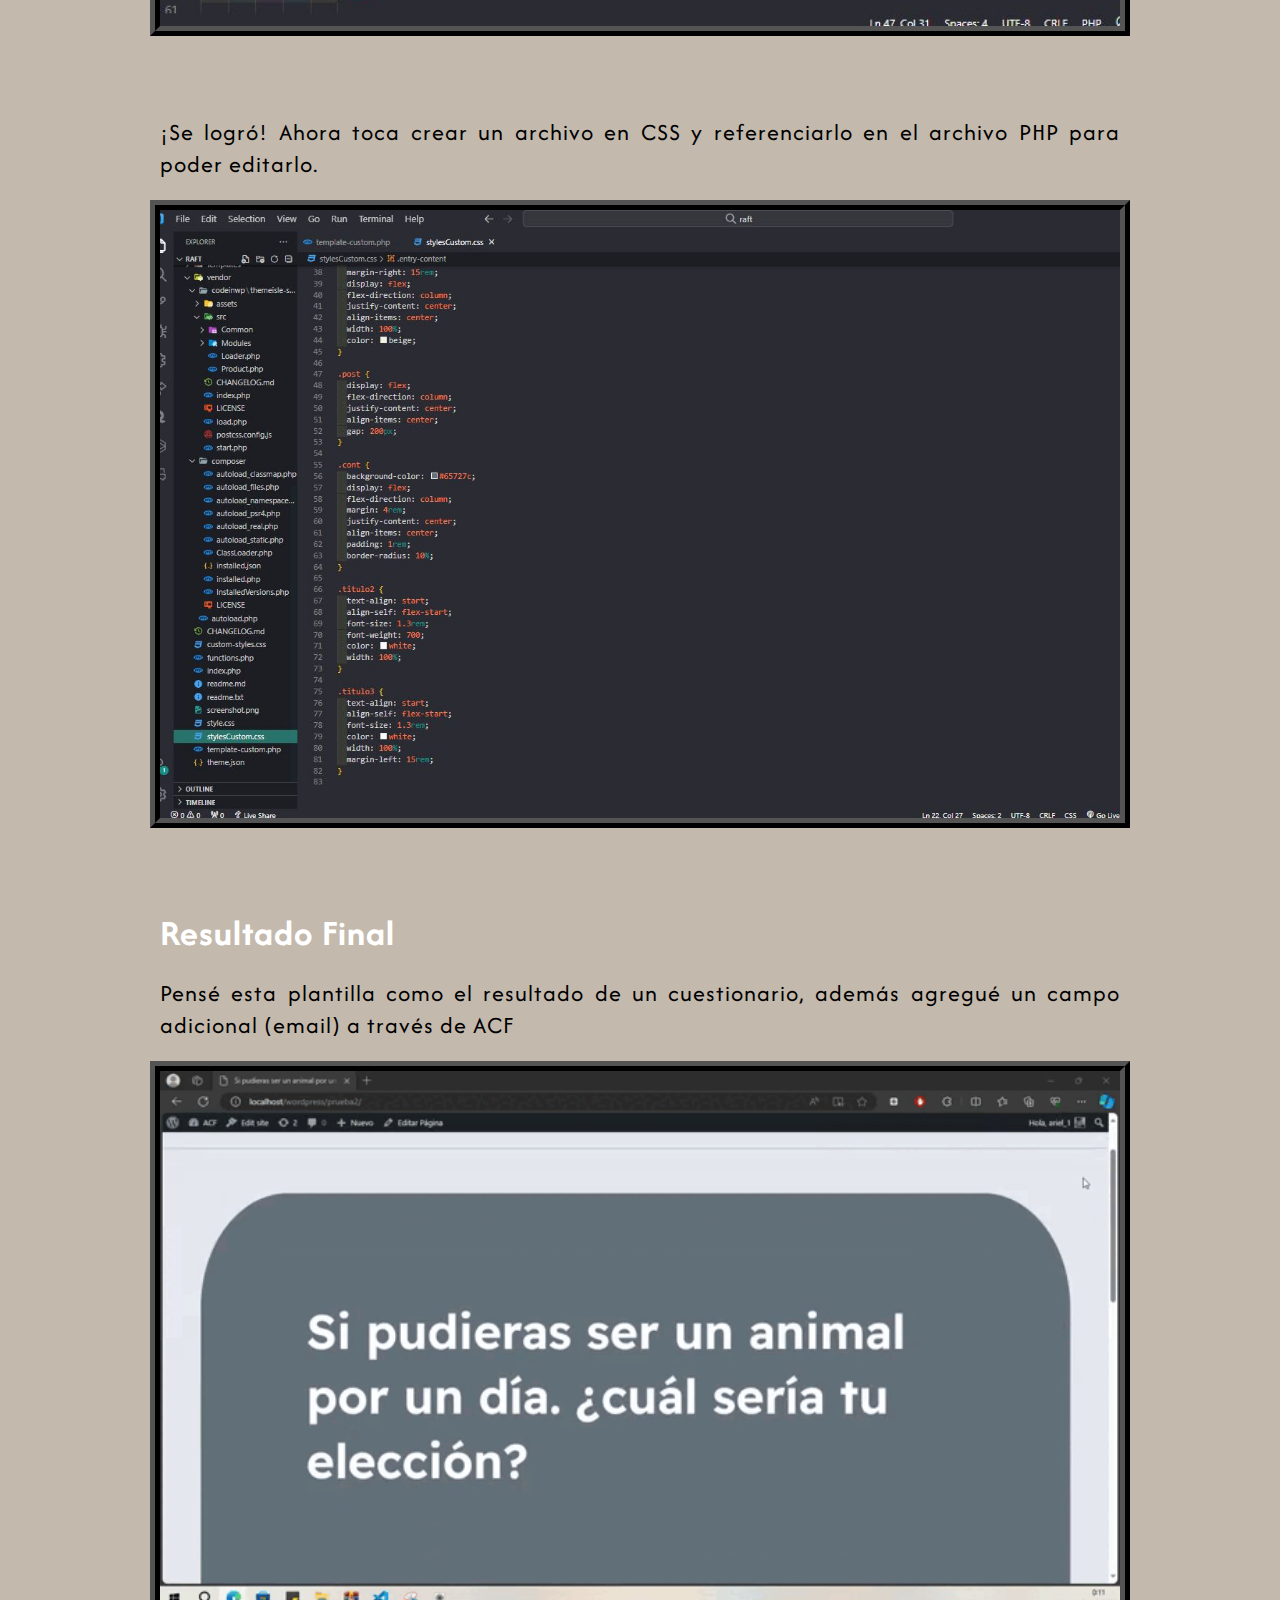
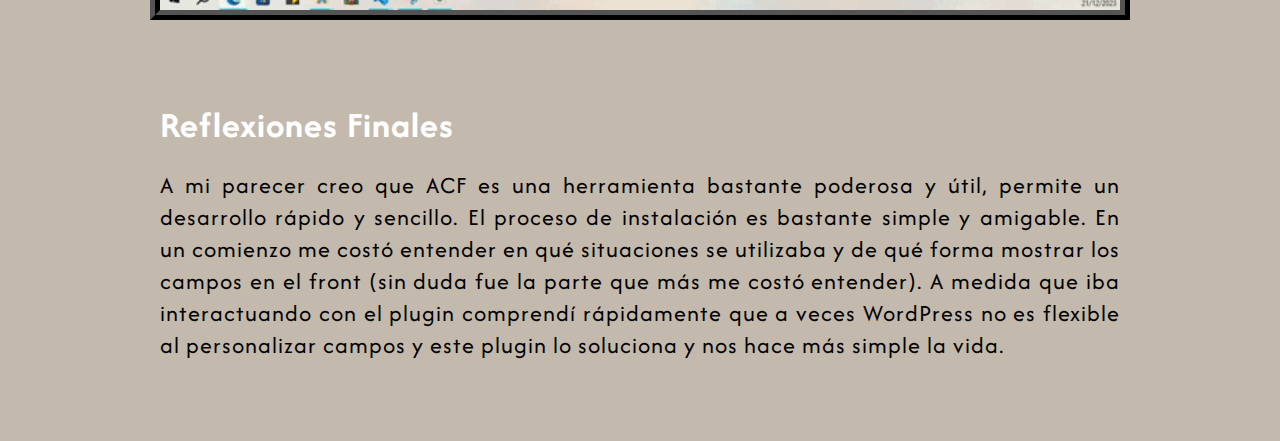
==== commit ad4b4af8: "orden" ====
--- a/index.html
+++ b/index.html
@@ -212,8 +212,9 @@
               editor HTML que permite modificar la página web en una vista
               simplificada sin código, similar al diseño de página real.
             </p>
+            <img width="800px" src="./assets/1414.JPG" alt="" />
             <img width="800px" src="./assets/1340.JPG" alt="" />
-            <img width="800px" src="./assets/1414.JPG" alt="" />
+        
 
             <p>
               Al intentar visualizar estos campos en el front es donde se
--- a/styles.css
+++ b/styles.css
@@ -419,6 +419,7 @@
   background-repeat: repeat;
   color: black;
 }
+
 .item {
   display: flex;
   background-image: url(./assets/fondo2.jpg);
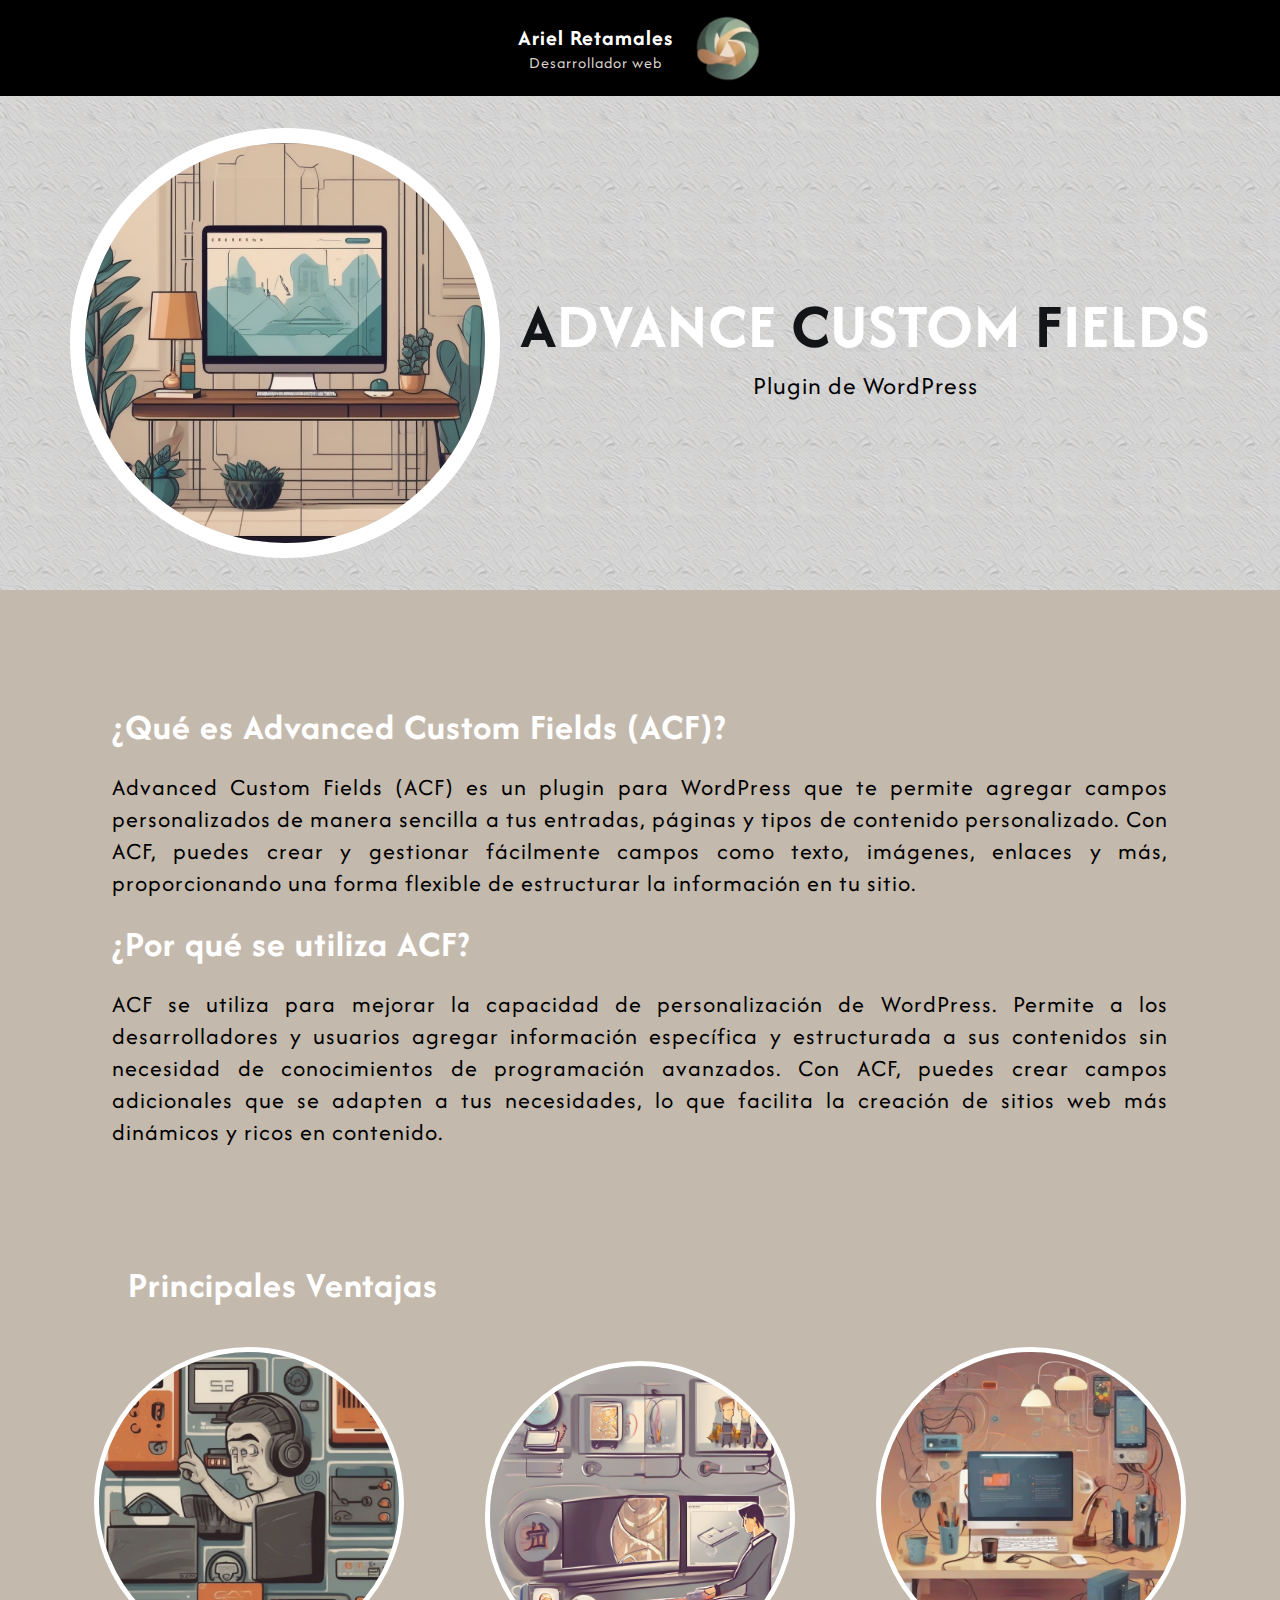
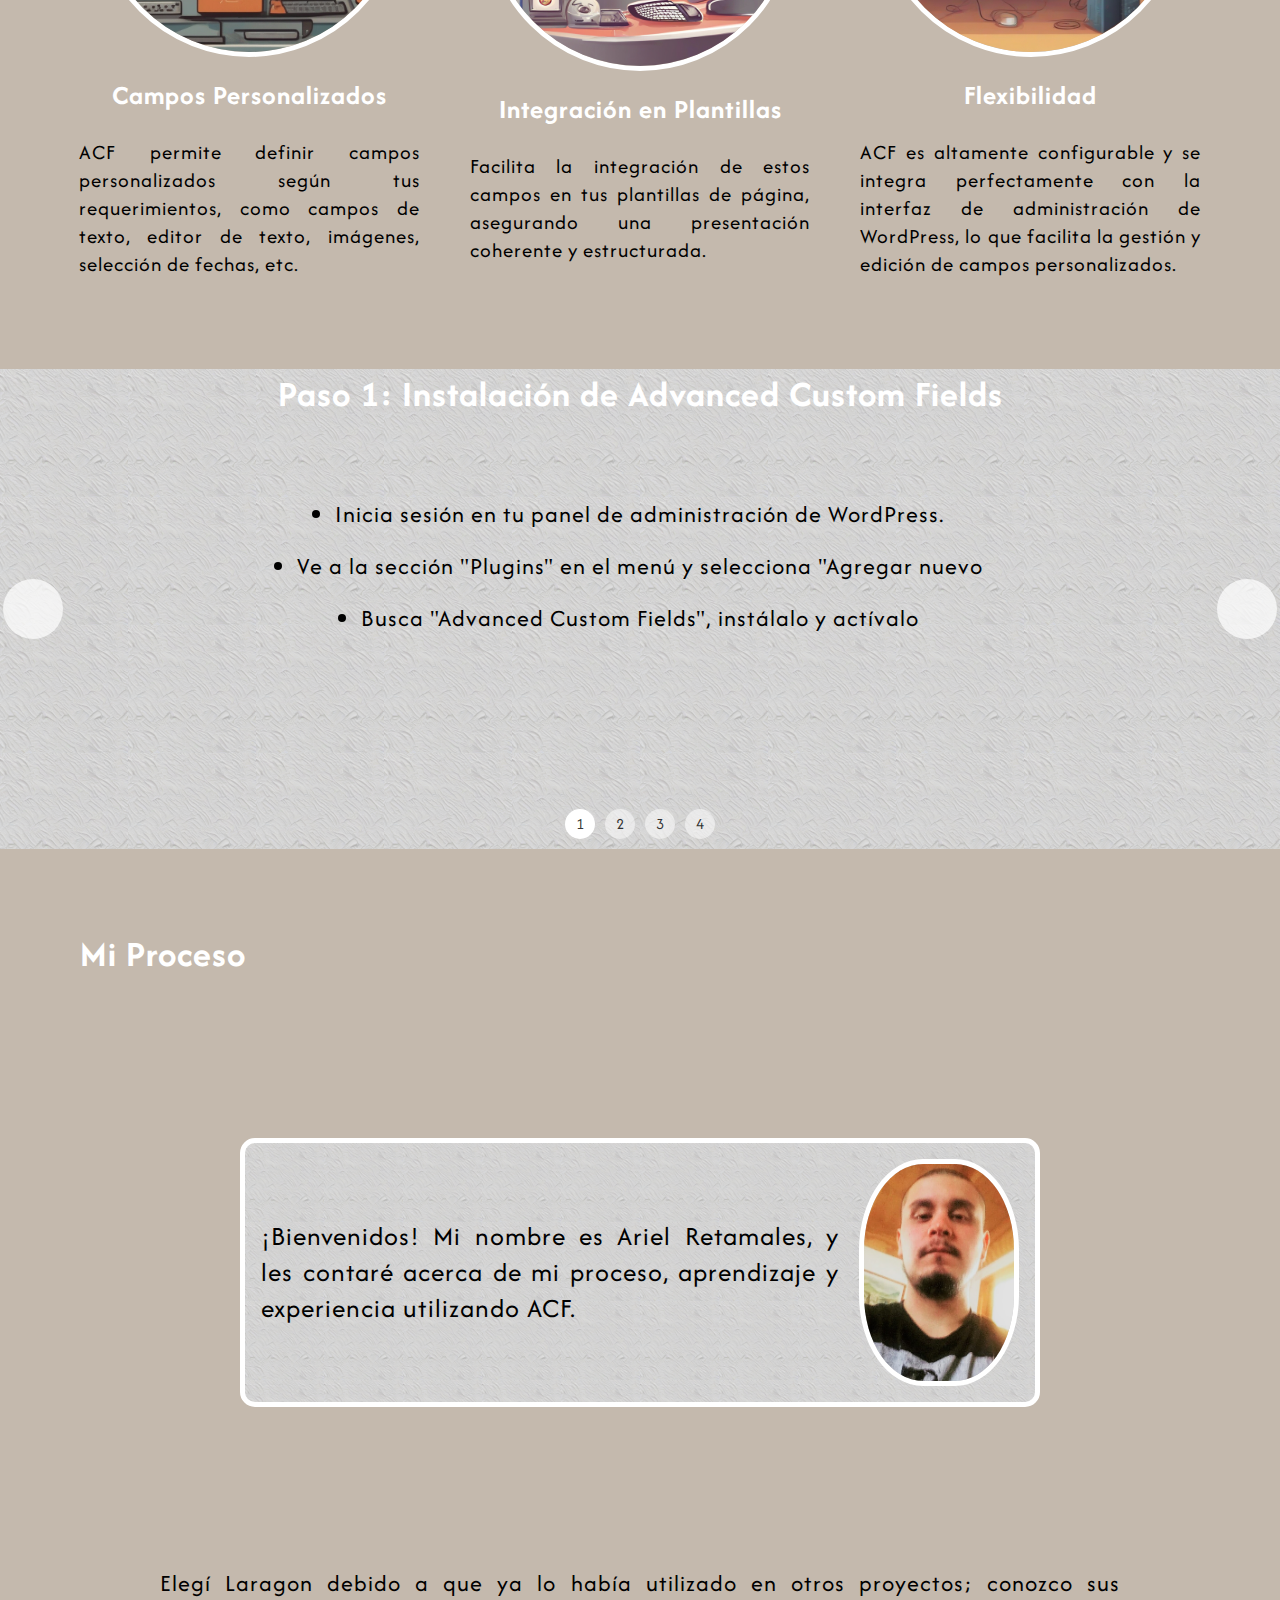
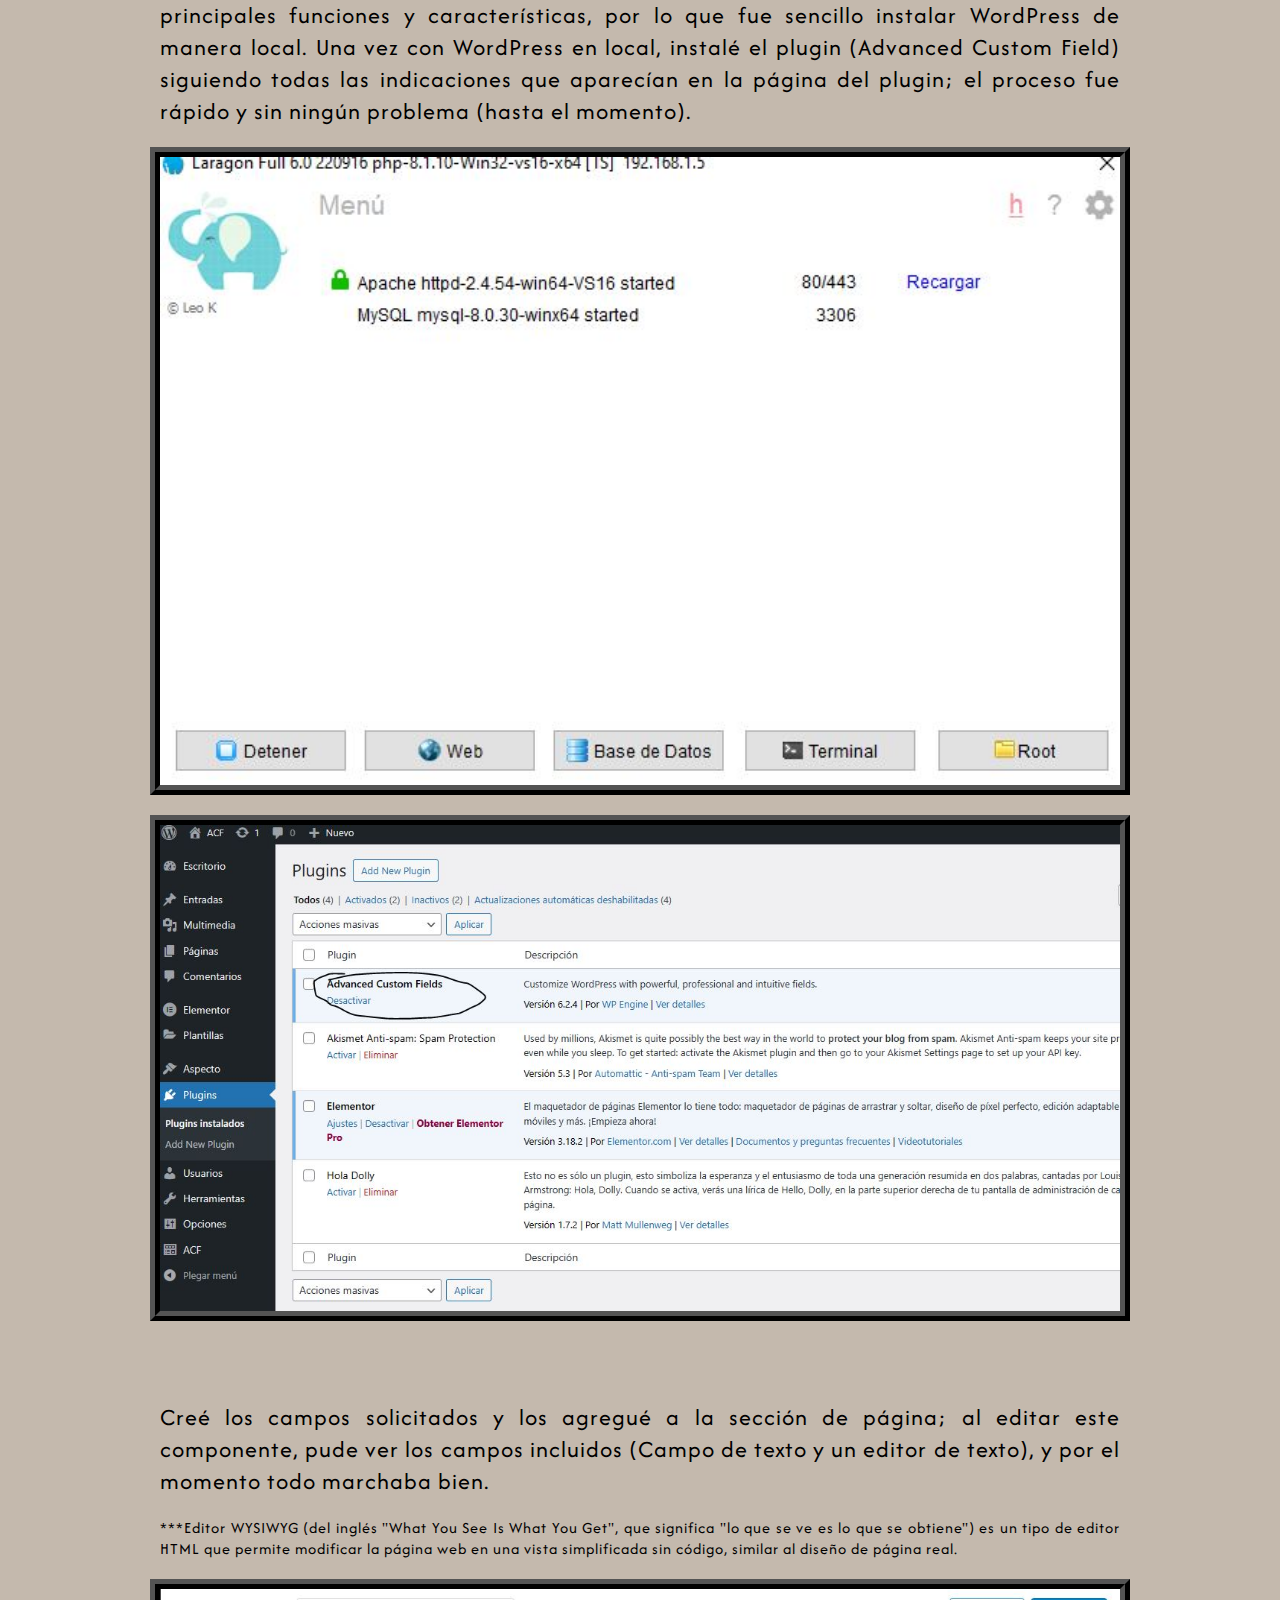
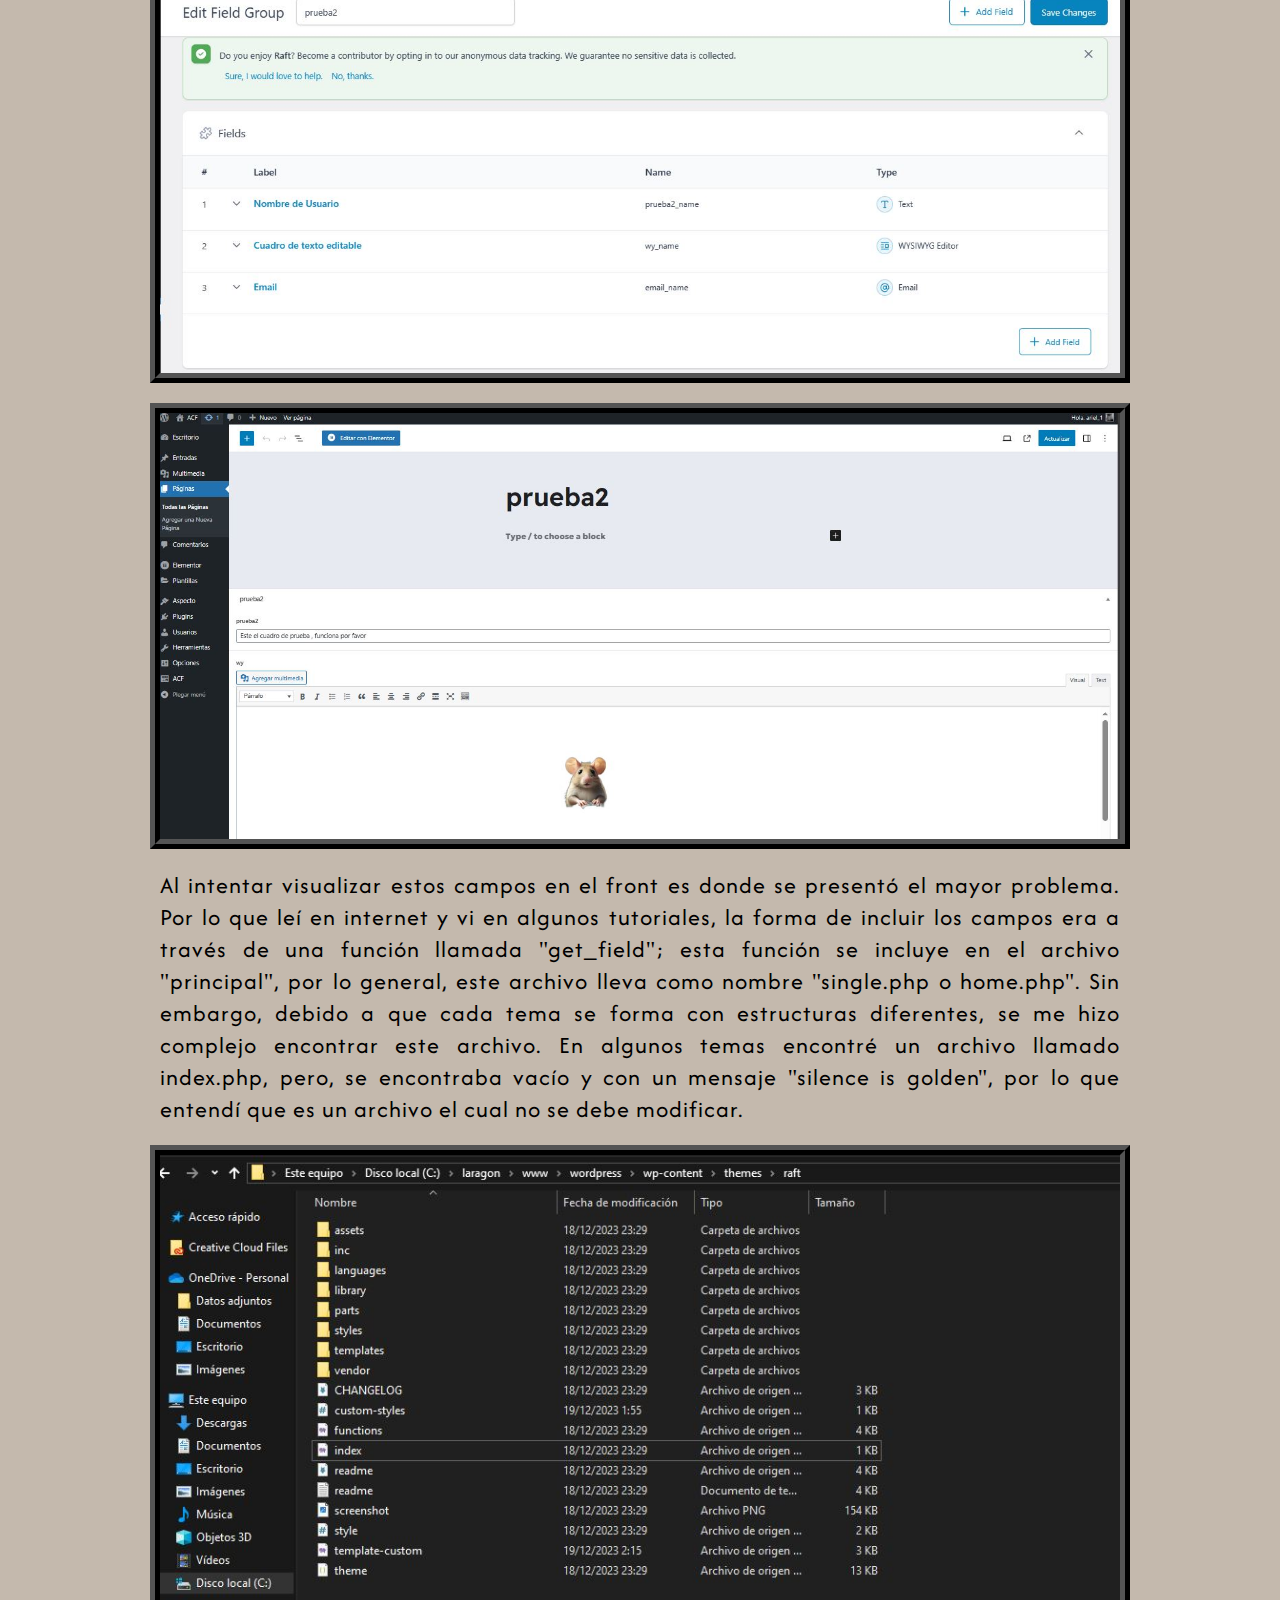
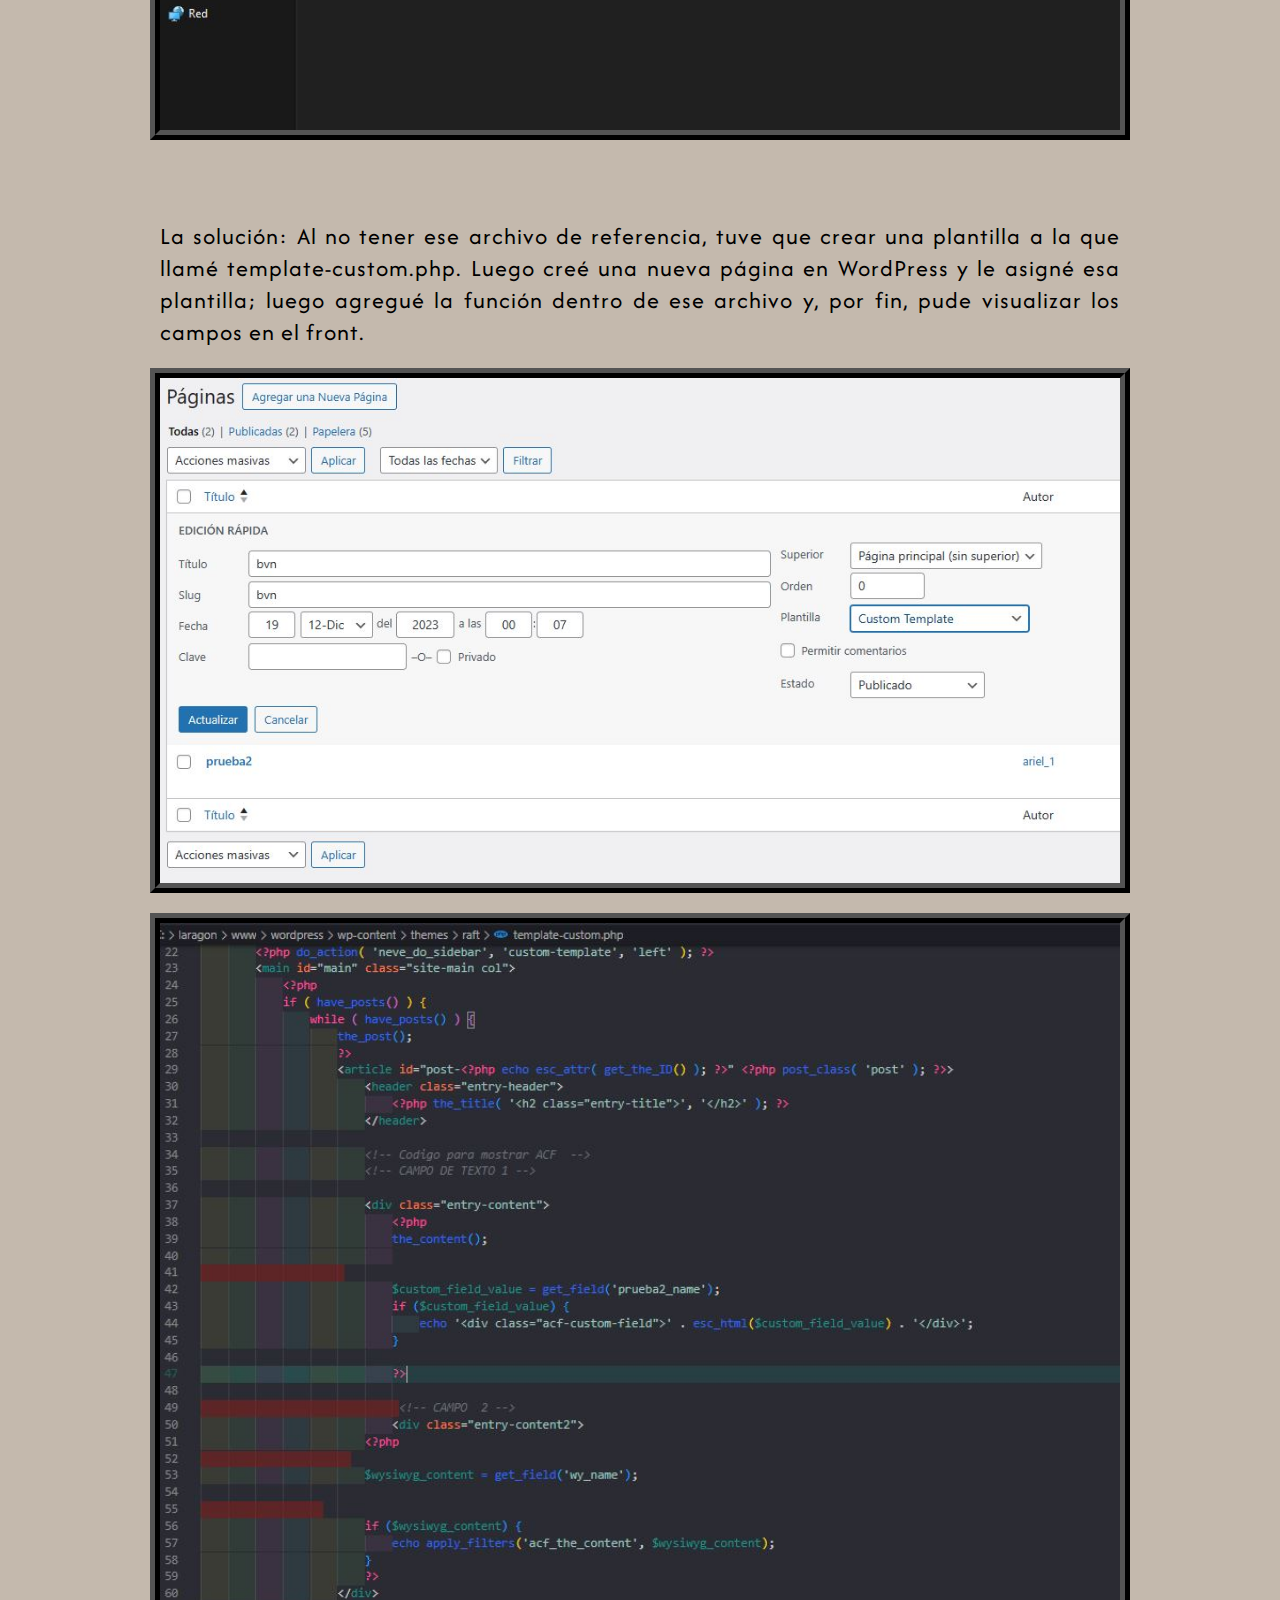
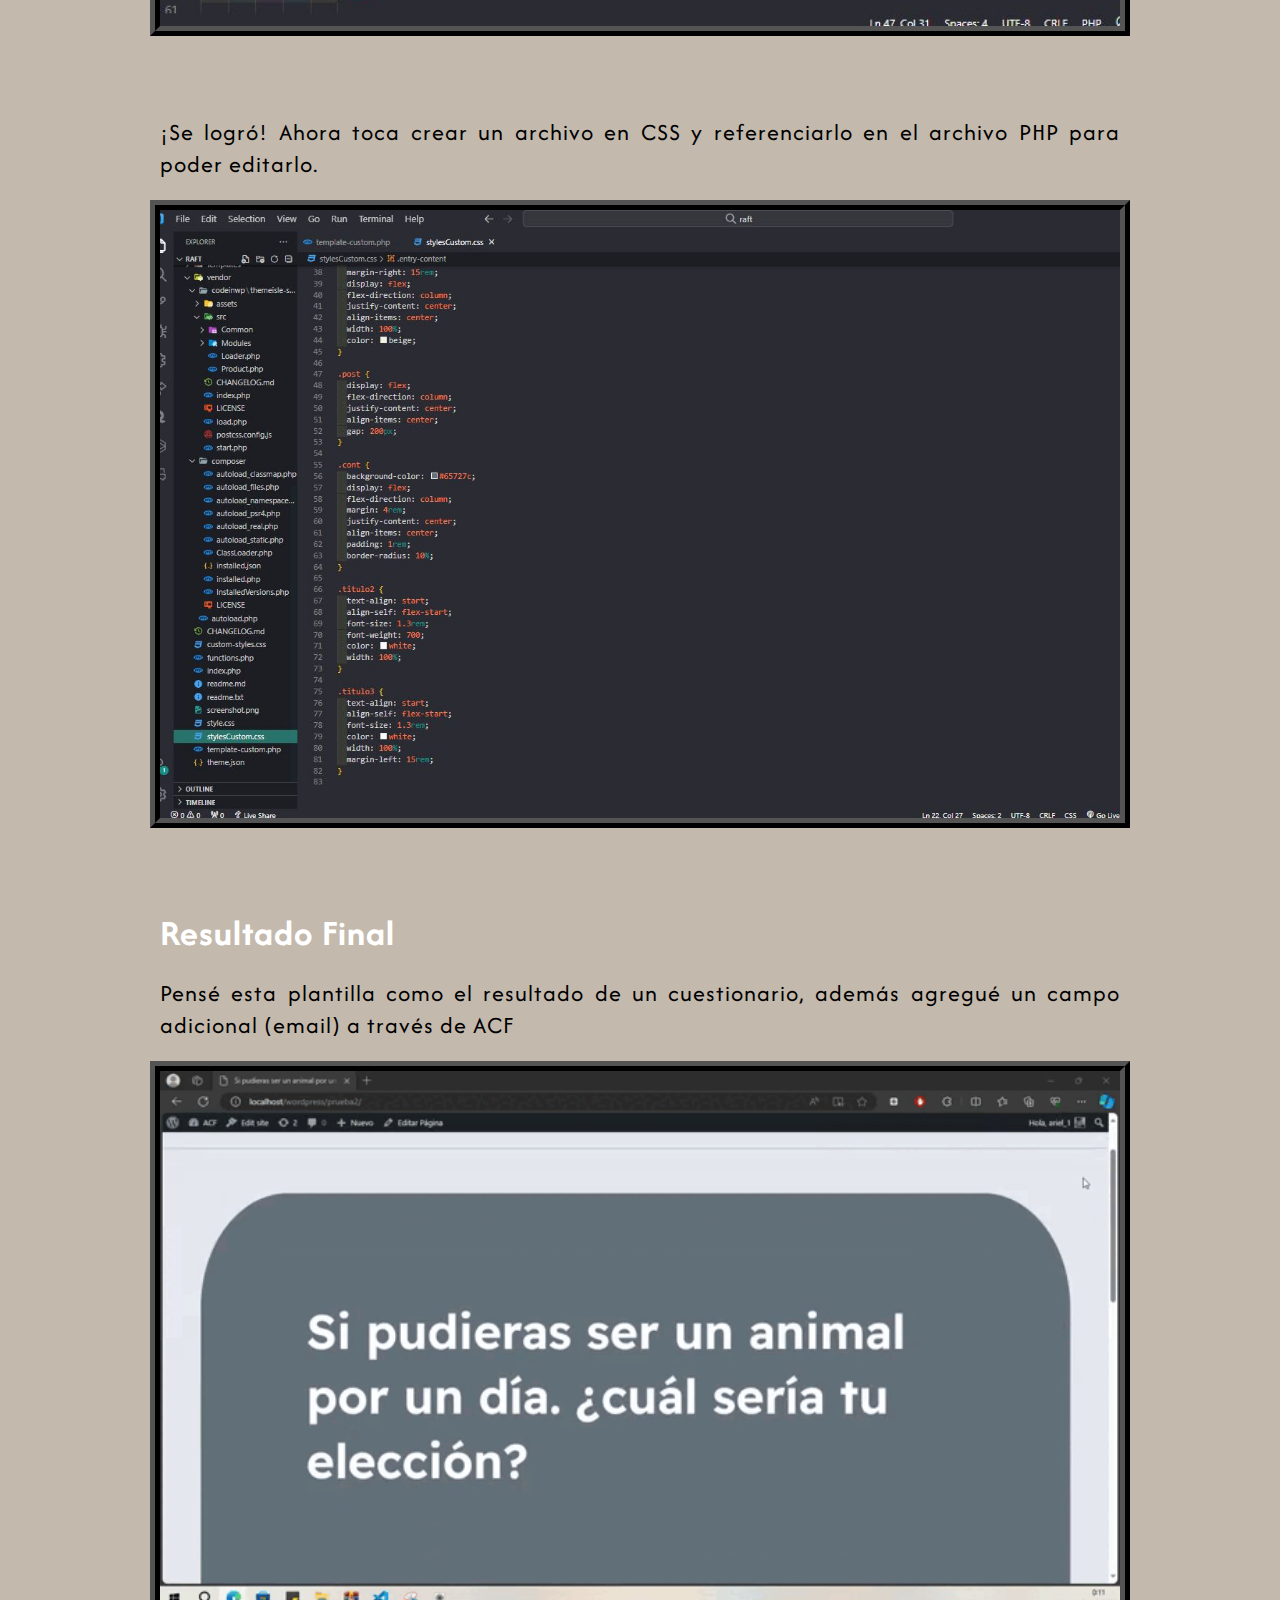
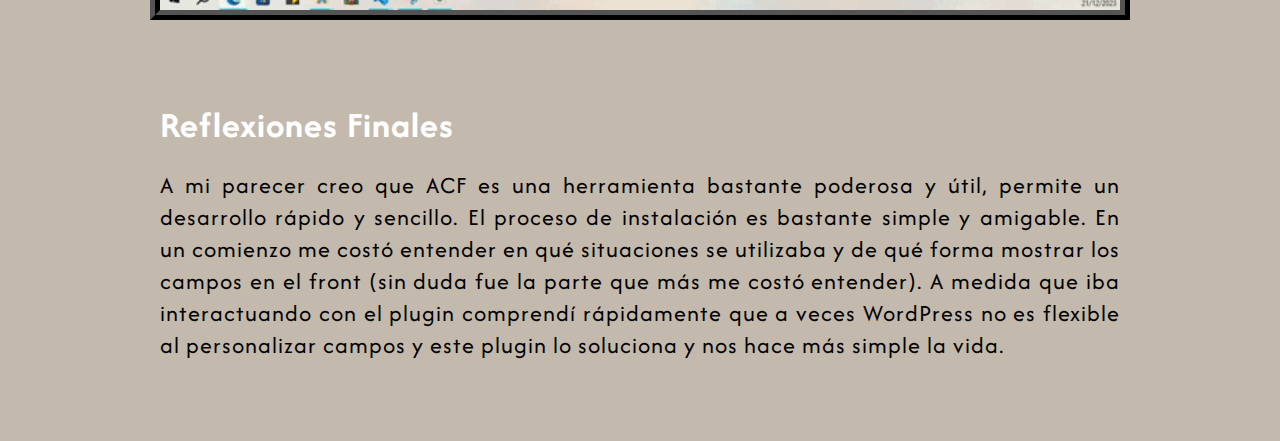
==== commit f2eb3904: "ventajaas" ====
--- a/index.html
+++ b/index.html
@@ -63,7 +63,7 @@
       </section>
 
       <div>
-        <h2 id="titulo4">Principales Funciones</h2>
+        <h2 id="titulo4">Principales Ventajas</h2>
         <section class="card">
           <div class="cardItem">
             <img width="300px" src="./assets/foto2.jpg" alt="" />
